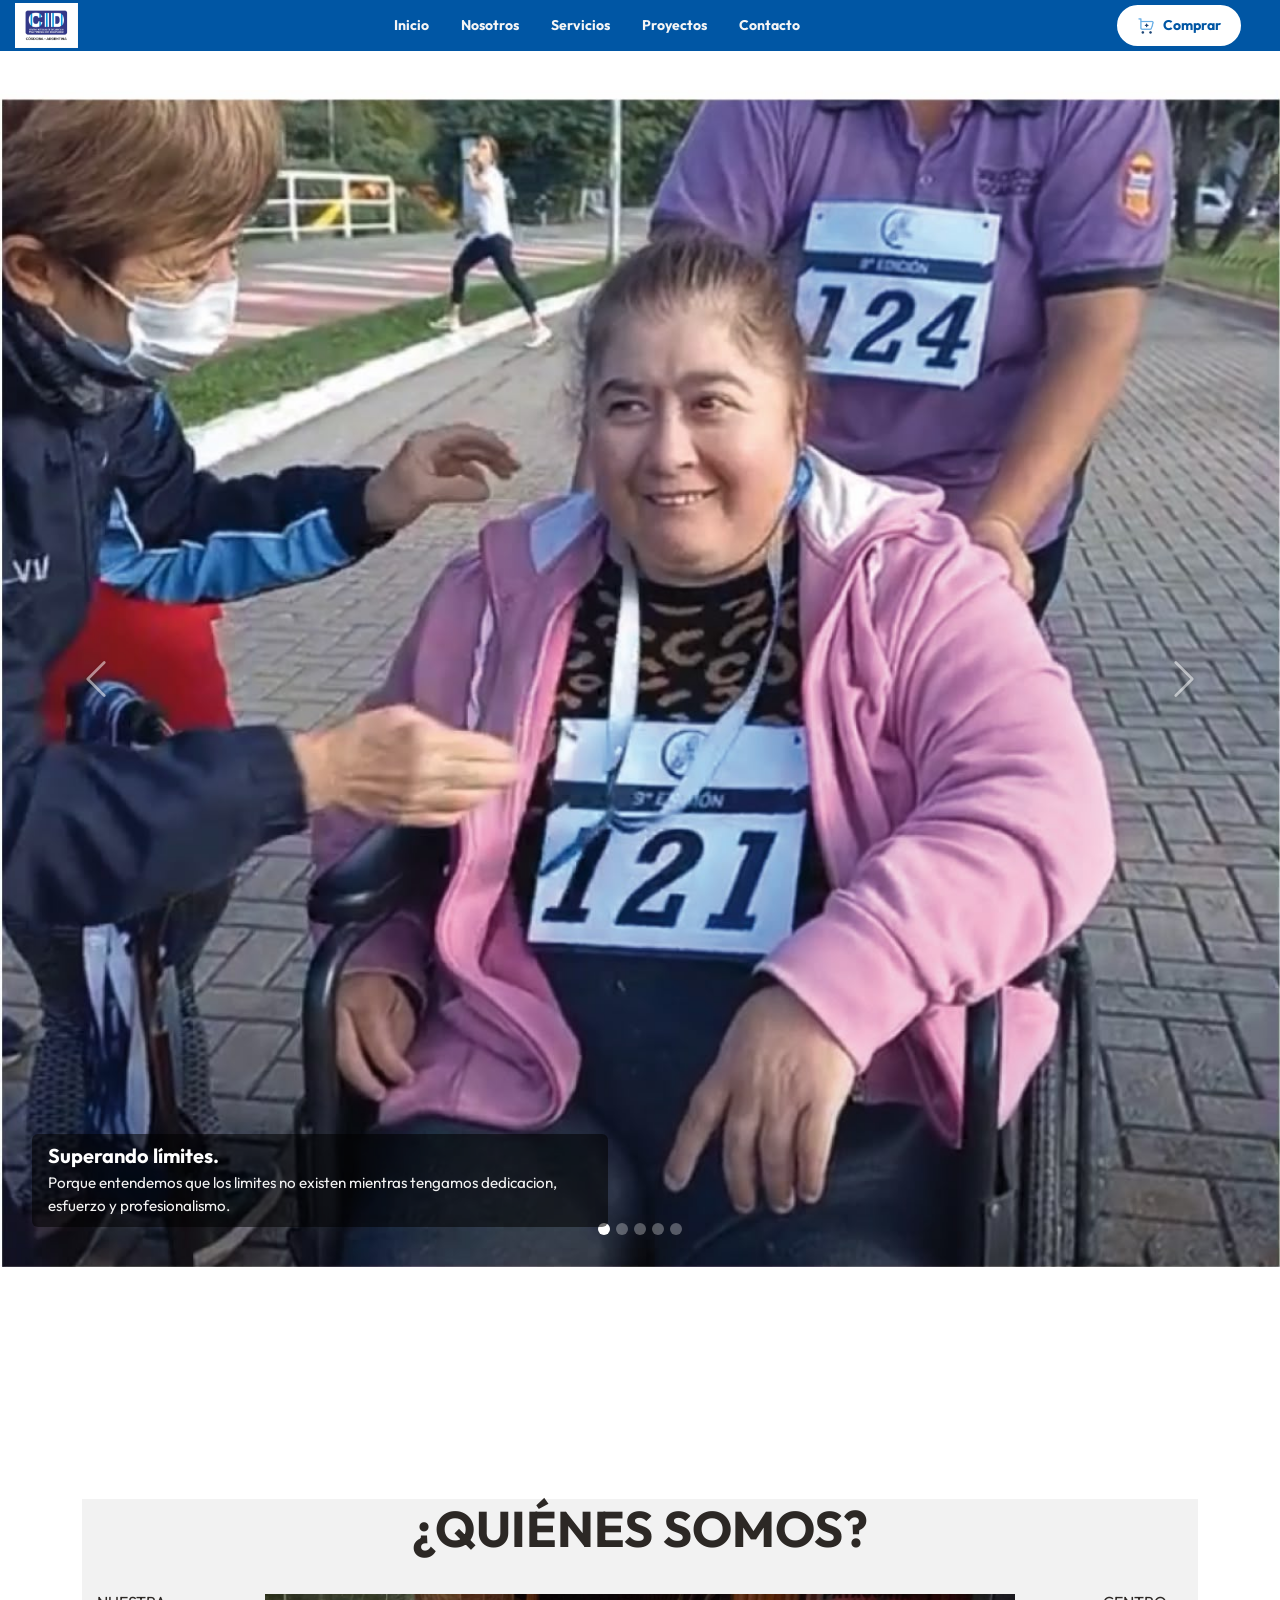
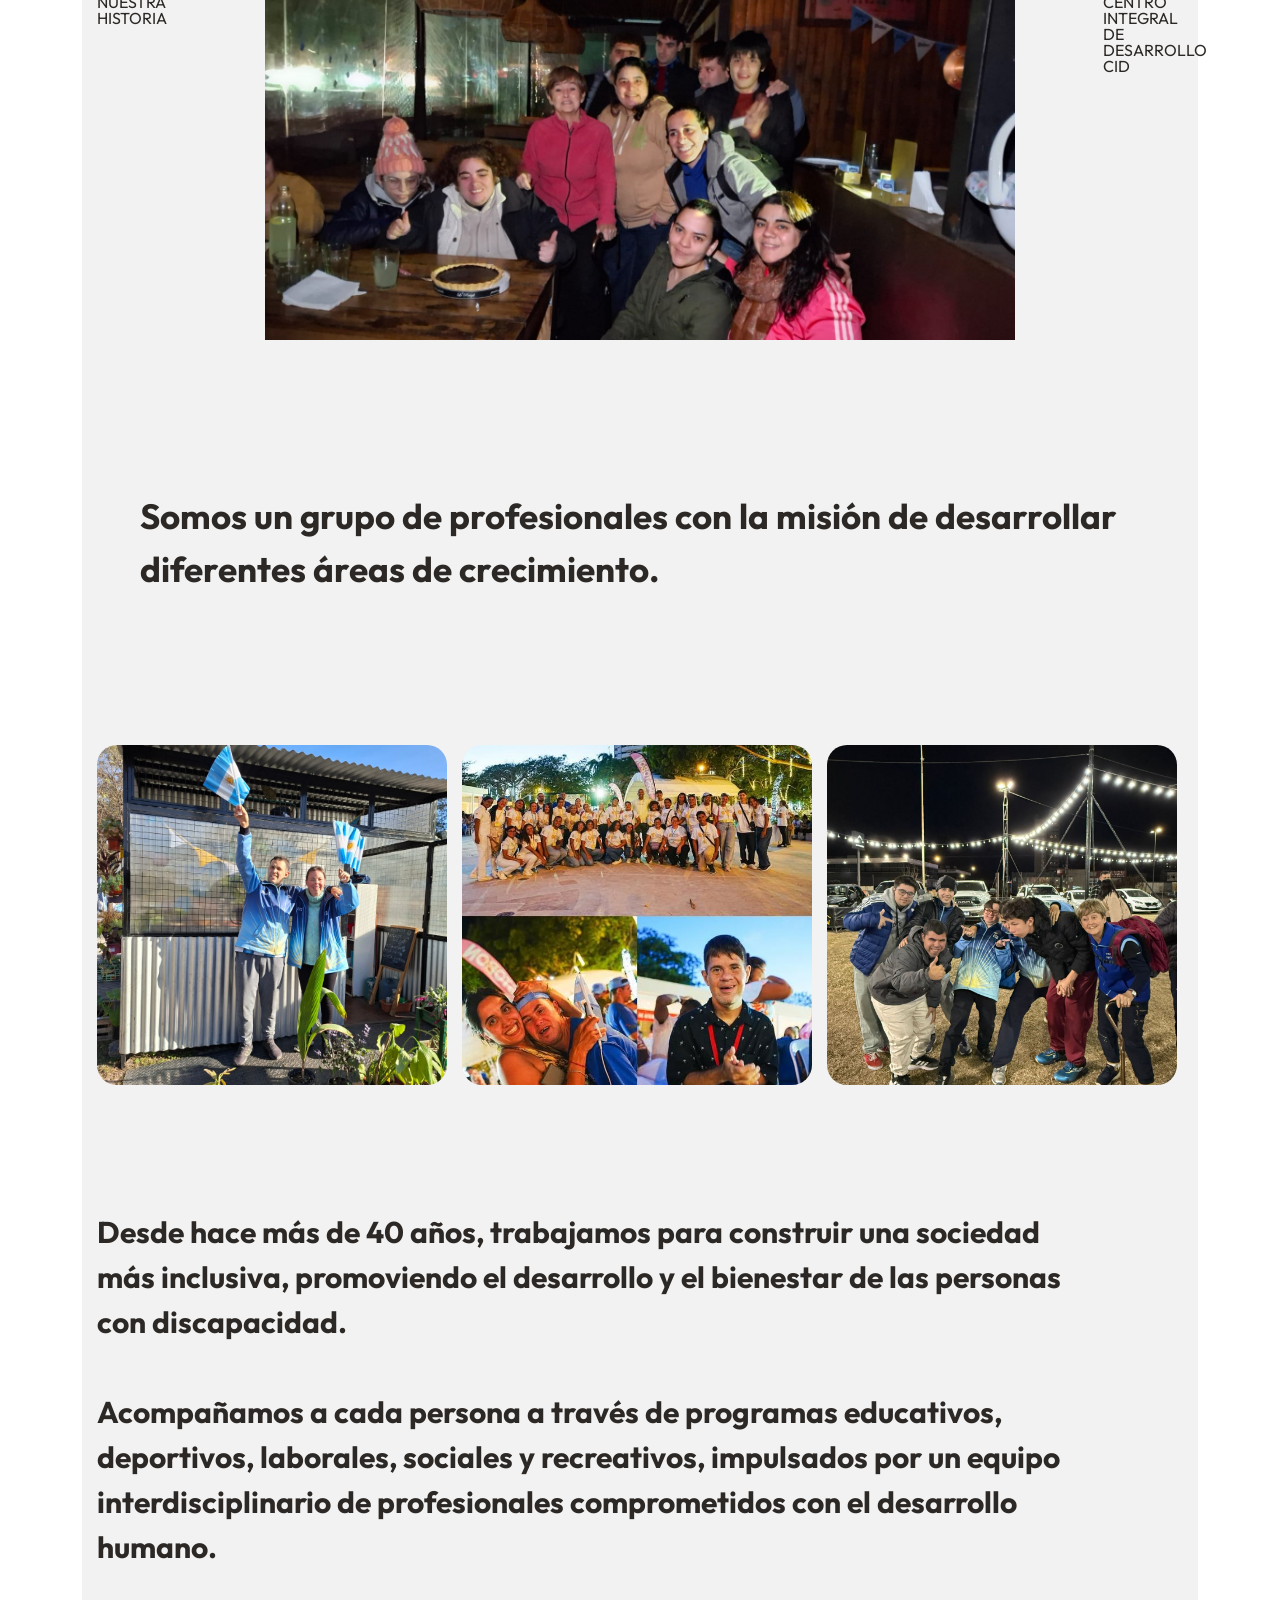
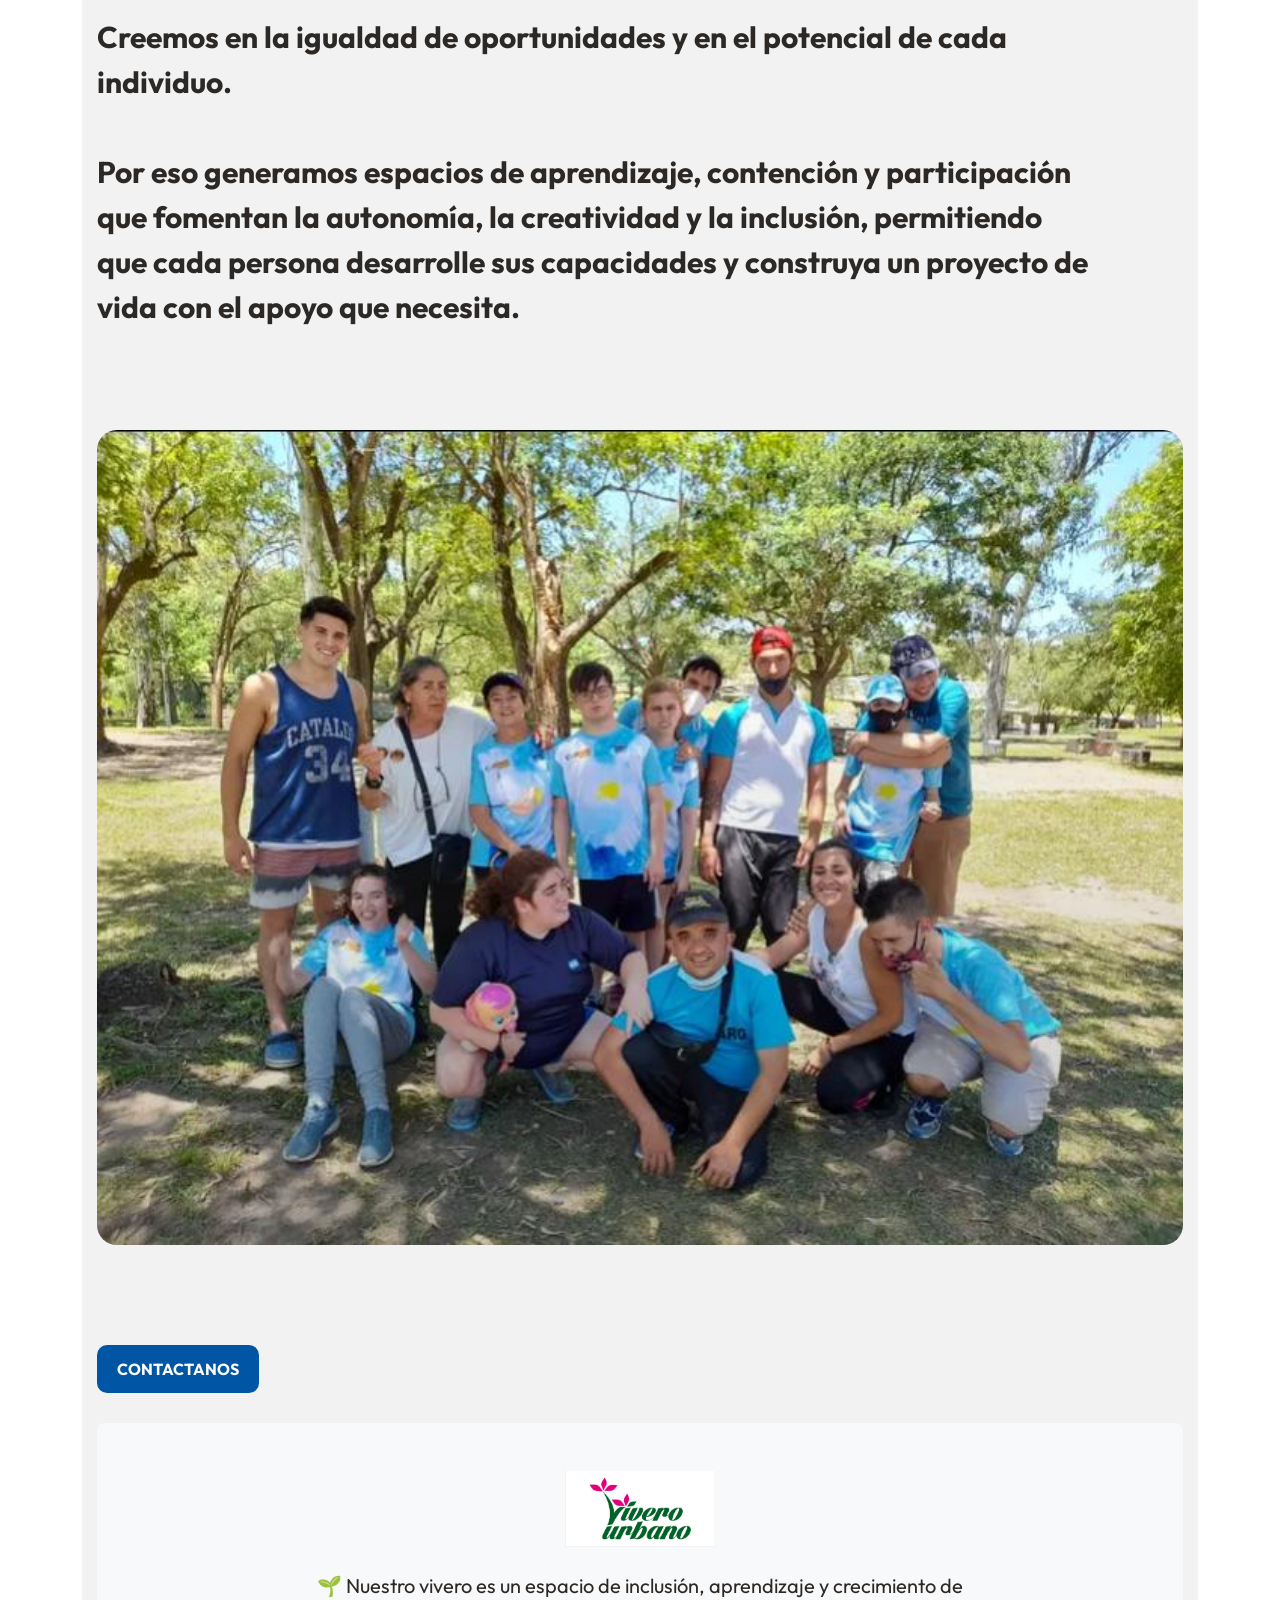
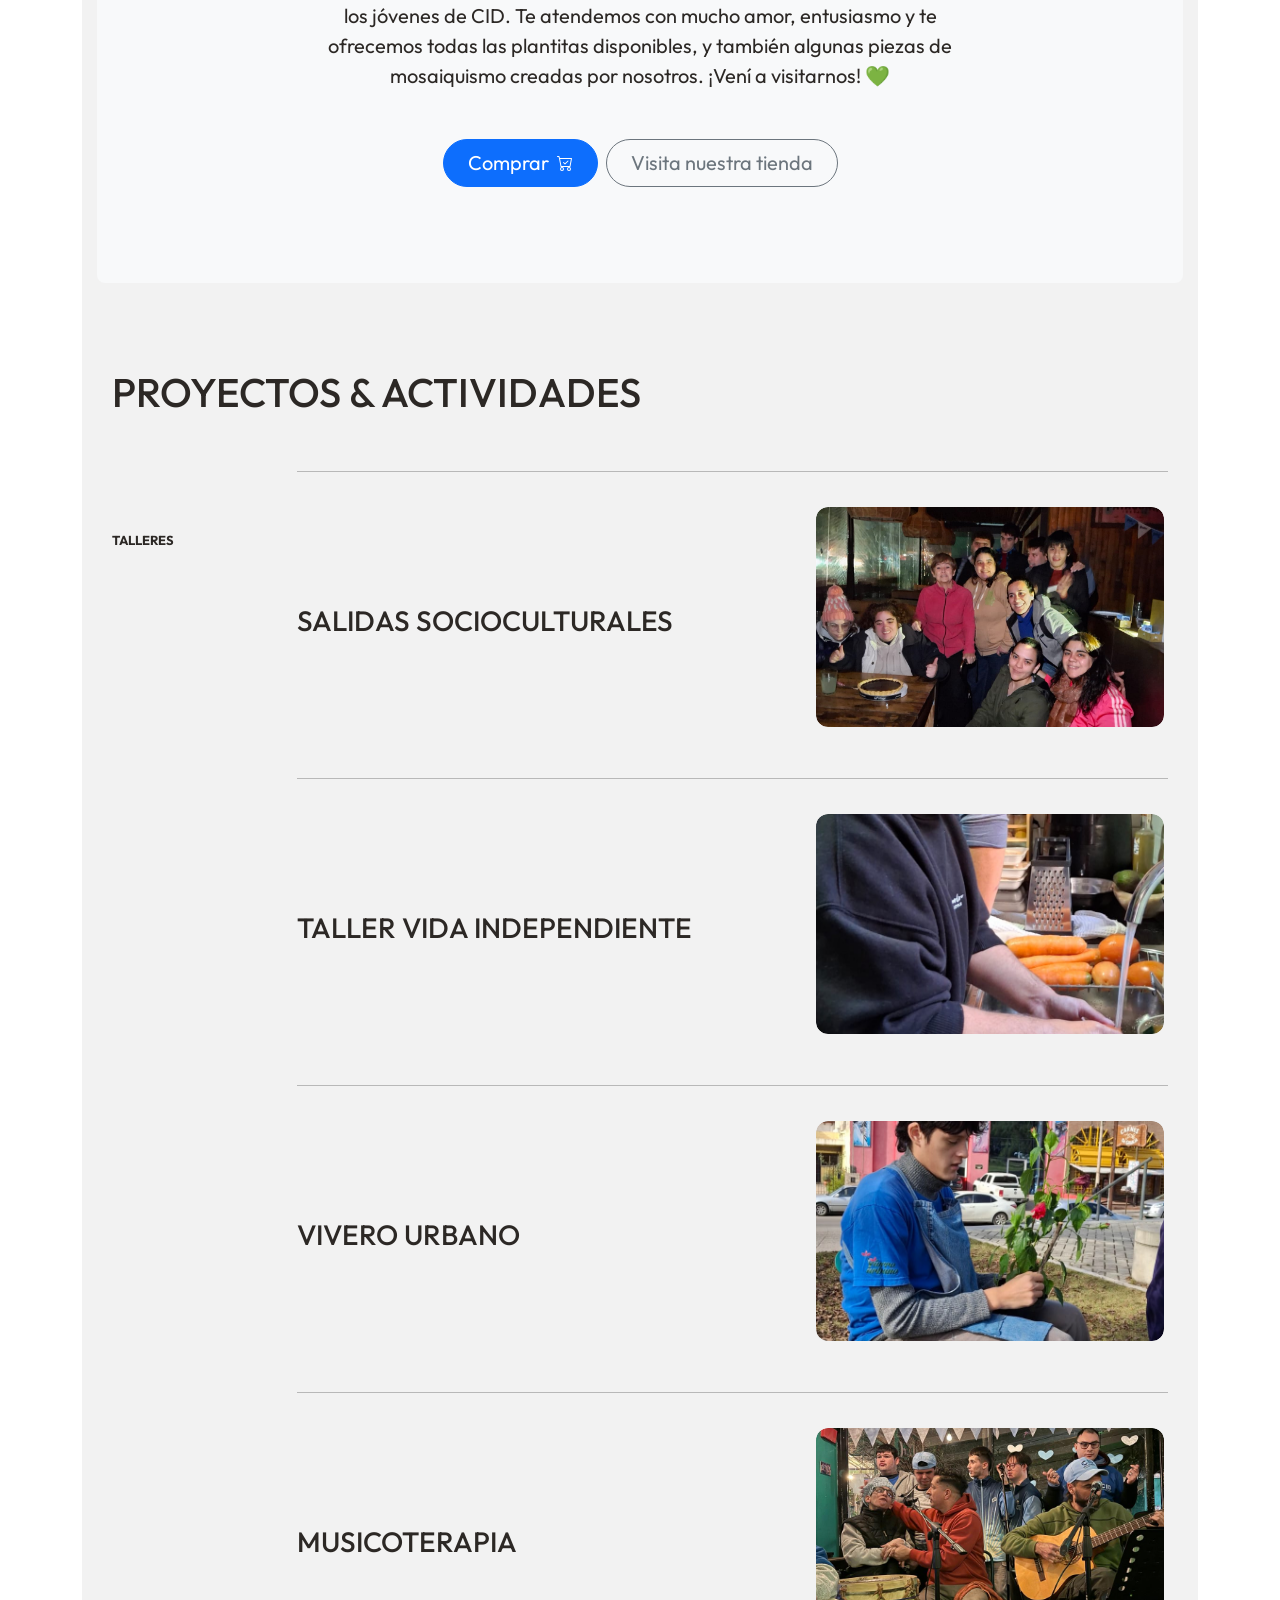
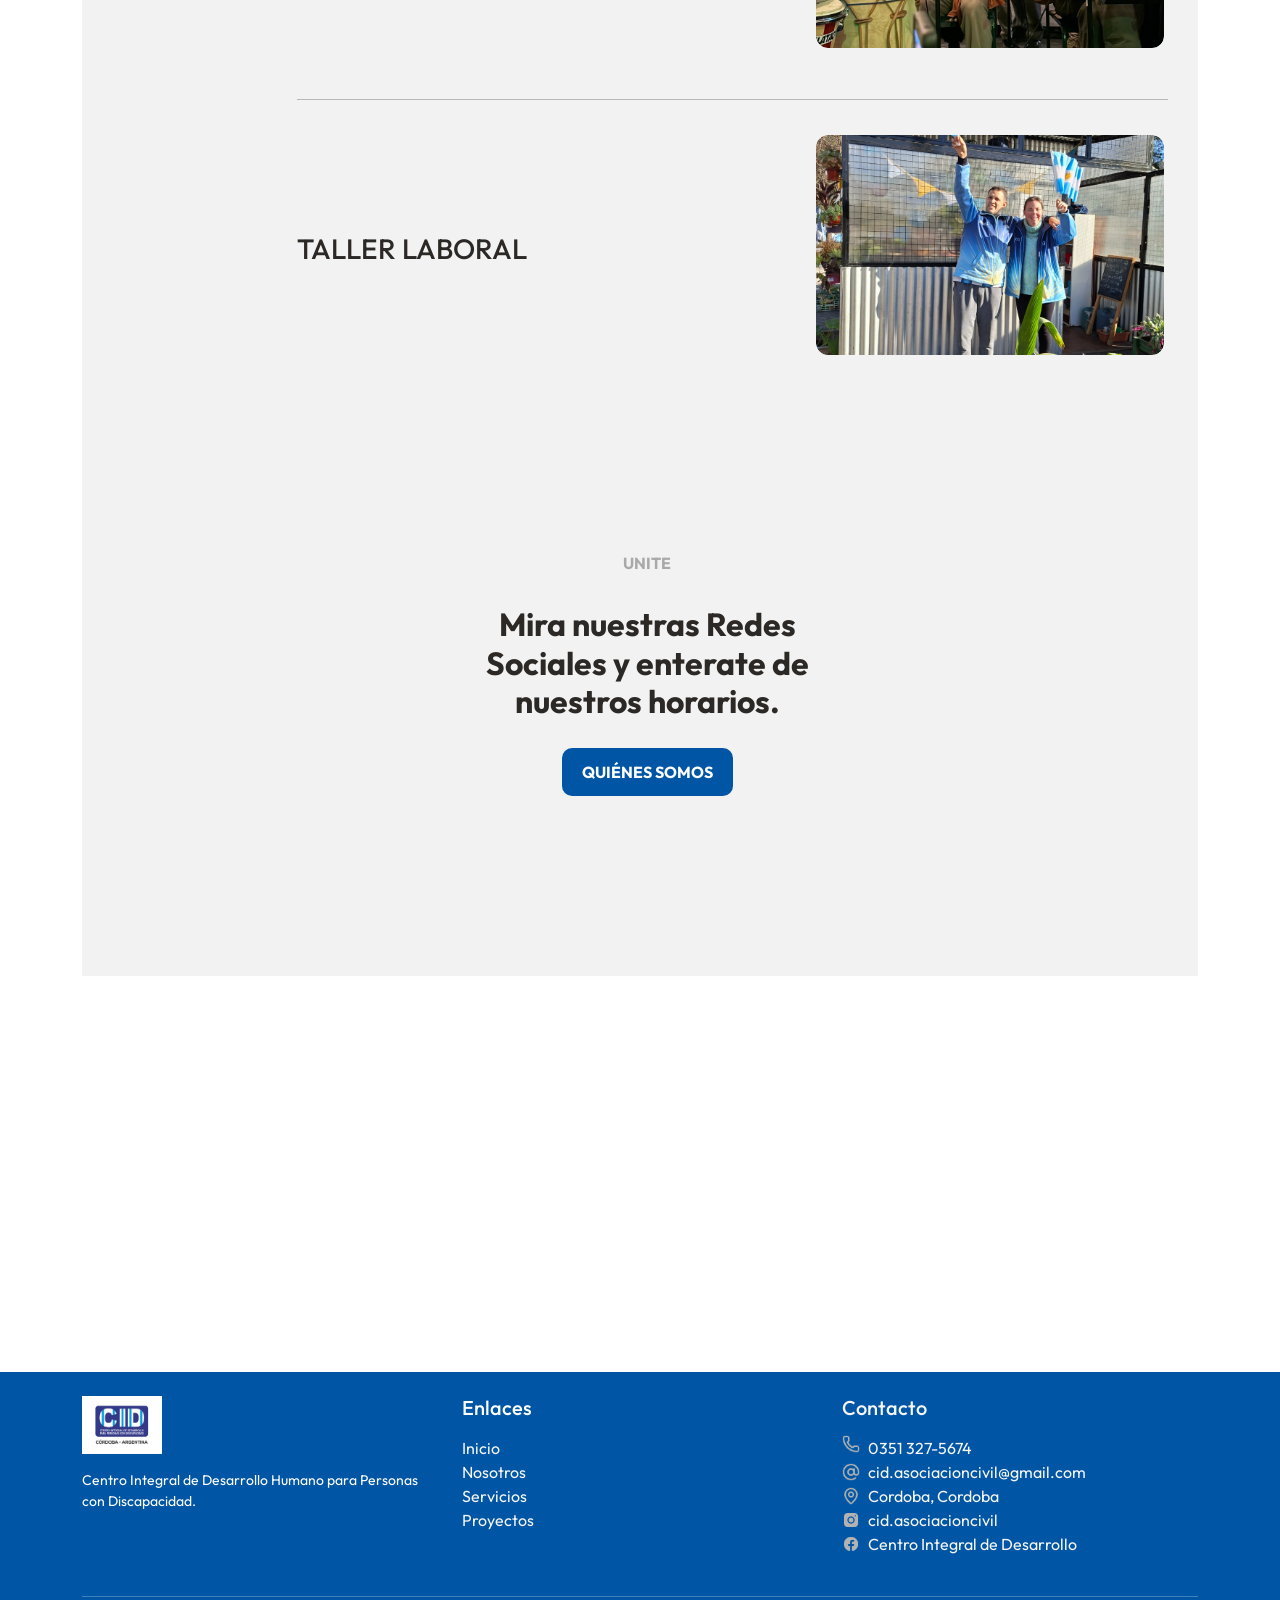
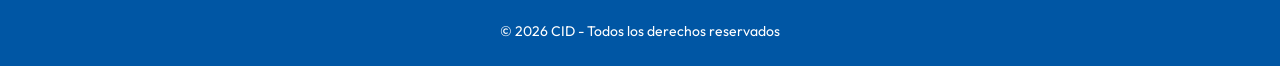
==== index.html @ 540b3b9b "Change activity title from 'TALLER MUSICAL' to 'MUSICOTERAPIA'" ====
<!DOCTYPE html>
<html lang="es">

<head>
  <meta charset="UTF-8">
  <meta name="viewport" content="width=device-width, initial-scale=1.0">
  <title>CID</title>
  <link href="https://cdn.jsdelivr.net/npm/bootstrap@5.3.3/dist/css/bootstrap.min.css" rel="stylesheet">
  <link
    href="https://fonts.googleapis.com/css2?family=Outfit:wght@400;700&family=Inter:wght@500;600&family=Hanuman&display=swap"
    rel="stylesheet">
  <link rel="stylesheet" href="css/style.css">
</head>

<body>
  <header class="fixed-top">
      <nav class="navbar navbar-expand-lg navbar-dark">
        <div class="container-fluid justify-content-between">
          <div class="align-items-center gap-3 navbar-actions order-first ">
            <a class="navbar-brand" href="#">
              <img src="Img/iconos/Logo cid.png" alt="CID" height="45">
            </a>
          </div>
          <div class="collapse navbar-collapse justify-content-center" id="navbarNav">
            <ul class="navbar-nav text-center gap-3">
              <li class="nav-item"><a class="nav-link" href="#carouselExampleCaptions">Inicio</a></li>
              <li class="nav-item"><a class="nav-link" href="#quienes_somos">Nosotros</a></li>
              <li class="nav-item"><a class="nav-link" href="#servicios">Servicios</a></li>
              <li class="nav-item"><a class="nav-link" href="#proyectos">Proyectos</a></li>
              <li class="nav-item"><a class="nav-link" href="#contacto">Contacto</a></li>
            </ul>
          </div>
          <div class="row ">
            <div class="col">
              <a href="https://cidviverourbano.mitiendanube.com/" class="btn-comprar">
                <img src="Img/iconos/carro-de-la-compra.png" alt="Carrito">
                <span>Comprar</span>
              </a>
            </div>
            <div class="col">

              <button class="navbar-toggler" type="button" data-bs-toggle="collapse" data-bs-target="#navbarNav" aria-controls="navbarNav" aria-expanded="false" aria-label="Abrir menú">
                <img src="Img/iconos/menu.png" alt="Menú" height="28">
              </button>
            </div>
          </div>
        </div>
      </nav>
  </header>


  <main>
    <div id="carouselExampleCaptions" class="carousel slide" data-bs-ride="carousel" data-bs-interval="5000" data-bs-pause="hover">
      <div class="carousel-indicators">

        <button type="button" data-bs-target="#carouselExampleCaptions" data-bs-slide-to="0" class="active"
          aria-current="true" aria-label="Slide 1"></button>
        <button type="button" data-bs-target="#carouselExampleCaptions" data-bs-slide-to="1"
          aria-label="Slide 2"></button>
        <button type="button" data-bs-target="#carouselExampleCaptions" data-bs-slide-to="2"
          aria-label="Slide 3"></button>
        <button type="button" data-bs-target="#carouselExampleCaptions" data-bs-slide-to="3"
          aria-label="Slide 4"></button>
        <button type="button" data-bs-target="#carouselExampleCaptions" data-bs-slide-to="4"
          aria-label="Slide 5"></button>
      </div>
      <div class="carousel-inner">
        <div class="carousel-item active">
          <img src="Img/foto-1.jpeg"
            class="d-block w-100" alt="...">
          <div class="carousel-caption">
            <h5>Superando límites. </h5>
            <p>Porque entendemos que los limites no existen mientras tengamos dedicacion, esfuerzo y profesionalismo.</p>
          </div>
        </div>
        <div class="carousel-item">

          <img
            src="Img/foto-2.jpeg"
            class="d-block w-100" alt="...">

          <div class="carousel-caption">
            <h5>Competimos y siempre ganamos. </h5>
            <p>Porque realizamos diferentes actividades deportivas,recreativas,sociales y laborales enseñando e incluyendo a personas con discapacidad hace más de 40 años. </p>
          </div>
        </div>
        <div class="carousel-item">

          <img src="Img/foto-3.jpeg"
            class="d-block w-100" alt="...">
          <div class="carousel-caption">
            <h5>Actuamos y cantamos como profesionales . </h5>
            <p>Además de actividades deportivas realizamos diversas actividades artisticas y participamos en competiciones con nuestra banda mágica. </p>
          </div>
        </div>
        <div class="carousel-item">

          <img src="Img/foto-4.jpeg"
            class="d-block w-100" alt="...">
          <div class="carousel-caption">
            <h5>Trabajamos mucho . </h5>
            <p>Para lograr la inclusion de las personas con discapacidad en nuestra sociedad y su desarrollo individual. </p>
          </div>
        </div>
       
        <div class="carousel-item">

          <img src="Img/foto-5.jpeg"
            class="d-block w-100" alt="...">
          <div class="carousel-caption">
            <h5>Nos divertimos y festejamos . </h5>
            <p>Nuestros diferentes espacios ayudan al desarrollo de habilidades y tambien disfrutamos de cada uno de nuestros logros. </p>
          </div>
        </div>
      </div>
      <button class="carousel-control-prev" type="button" data-bs-target="#carouselExampleCaptions"
        data-bs-slide="prev">
        <span class="carousel-control-prev-icon" aria-hidden="true"></span>
        <span class="visually-hidden">Previous</span>
      </button>
      <button class="carousel-control-next" type="button" data-bs-target="#carouselExampleCaptions"
        data-bs-slide="next">
        <span class="carousel-control-next-icon" aria-hidden="true"></span>
        <span class="visually-hidden">Next</span>
      </button>
    </div>

    <div class="container my-5 py-5">
      <section class="quienes_somos" id="quienes_somos">
      <h2 class="titulo_seccion_quienes_somos"> ¿QUIÉNES SOMOS? </h2>

      <!--Entrada principal-->
      <div class="contenedor_qs1">
        <div class="texto_izquierda">
          NUESTRA<br>HISTORIA
        </div>
        <img class="semilla" src="Img/iconos/imagenes cid/salidas-3.jpeg" alt="imagen de una salida de CID">
        <div class="texto_derecha">
          CENTRO INTEGRAL DE DESARROLLO<br>CID
        </div>
      </div>
      
      <p class="texto_intermedio_qs">Somos un grupo de profesionales con la misión de desarrollar diferentes áreas de crecimiento. </p>
      
      <div class="galeria_qs">
        <img src="Img/iconos/imagenes cid/vivero-3.jpeg">
        <img src="Img/iconos/img_carrusel8.jpeg">
        <img src="Img/iconos/imagenes cid/salidas-2.jpeg">
        <img src="Img/iconos/imagenes cid/festival-2.jpeg">
        <img src="Img/iconos/img_carrusel12.jpeg">
        <img src="Img/iconos/imagenes cid/vivero-5.jpeg">
        <img src="Img/iconos/img_carrusel1.jpeg">
        <img src="Img/iconos/img_carrusel13.jpeg">
        <img src="Img/iconos/imagenes cid/vida-independiente-2.jpeg">
        <img src="Img/iconos/img_carrusel9.jpeg">
        <img src="Img/iconos/imagenes cid/salidas.jpeg">
        <img src="Img/iconos/imagenes cid/salidas-2.jpeg">
        <img src="Img/iconos/img_carrusel4.jpeg">
      </div>

      <p class="detalle_qs ">
        Desde hace más de 40 años, trabajamos para construir una sociedad más inclusiva, promoviendo el desarrollo y el bienestar de las personas con discapacidad.<br><br>

        Acompañamos a cada persona a través de programas educativos, deportivos, laborales, sociales y recreativos, impulsados por un equipo interdisciplinario de profesionales comprometidos con el desarrollo humano.<br><br>

        Creemos en la igualdad de oportunidades y en el potencial de cada individuo. <br><br>

        Por eso generamos espacios de aprendizaje, contención y participación que fomentan la autonomía, la creatividad y la inclusión, permitiendo que cada persona desarrolle sus capacidades y construya un proyecto de vida con el apoyo que necesita.
      </p>

      <img class="img_miembros" src="Img/iconos/img_miembros.jpeg" alt="Miembros de CID">

      <div>      
        <a href="#contacto" class="boton_contactanos_qs">
          CONTACTANOS
        </a>
      </div>
    
      <section id="servicios" class="servicios" >
        <div class="p-5 text-center bg-body-tertiary rounded-3"> 
          <img src="Img/iconos/Logo vivero.png"  alt="logo vivero" class="mb-4 logo-vivero">
        <!--<svg class="bi mt-4 mb-3" style="color: var(--bs-indigo);" width="100" height="100" aria-hidden="true">
          <use xlink:href="#bootstrap"></use>
        </svg> -->
        <!--<h1 class="text-body-emphasis">text-muted</h1> -->
        <p class="col-lg-8 mx-auto fs-5 mb-5 ">
        🌱 Nuestro vivero es un espacio de inclusión, aprendizaje y crecimiento de los jóvenes de CID.
        Te atendemos con mucho amor, entusiasmo y te ofrecemos todas las plantitas disponibles, y 
        también algunas piezas de mosaiquismo creadas por nosotros. ¡Vení a visitarnos! 💚
        </p> 
        <div class="d-inline-flex gap-2 mb-5"> 
          <button class="d-inline-flex align-items-center btn btn-primary btn-lg px-4 rounded-pill" type="button"
          onclick="window.location.href='https://cidviverourbano.mitiendanube.com/productos/'">
            Comprar
            <svg xmlns="http://www.w3.org/2000/svg" width="16" height="16" fill="currentColor" class="bi bi-cart-check ms-2" viewBox="0 0 16 16">
              <path d="M11.354 6.354a.5.5 0 0 0-.708-.708L8 8.293 6.854 7.146a.5.5 0 1 0-.708.708l1.5 1.5a.5.5 0 0 0 .708 0z"/>
              <path d="M.5 1a.5.5 0 0 0 0 1h1.11l.401 1.607 1.498 7.985A.5.5 0 0 0 4 12h1a2 2 0 1 0 0 4 2 2 0 0 0 0-4h7a2 2 0 1 0 0 4 2 2 0 0 0 0-4h1a.5.5 0 0 0 .491-.408l1.5-8A.5.5 0 0 0 14.5 3H2.89l-.405-1.621A.5.5 0 0 0 2 1zm3.915 10L3.102 4h10.796l-1.313 7zM6 14a1 1 0 1 1-2 0 1 1 0 0 1 2 0m7 0a1 1 0 1 1-2 0 1 1 0 0 1 2 0"/>
            </svg>
          </button>
           <button class="btn btn-outline-secondary btn-lg px-4 rounded-pill" type="button"
           onclick="window.location.href='https://cidviverourbano.mitiendanube.com/'">
          Visita nuestra tienda 
          </button> 
        </div> 
        </div>
      </section>
<section class="modulo-actividades" id="proyectos">
    <header class="section-title">
        <h1 class="titulo-proyectos">PROYECTOS & ACTIVIDADES</h1>
    </header>

    <div class="wrapper-actividades">

        <div class="columna-talleres">
            <span>TALLERES</span>
        </div>

        <section class="activities-list">

            <div class="contenido-actividades">

                <article class="activity-card">
                    <div class="activity-content">
                        <h3 class="activity-title">SALIDAS SOCIOCULTURALES</h3>
                    </div>
                    <figure class="activity-image">
                        <img src="Img/salidassociocuturales.jpg.jpeg" alt="Integrantes participando en salidas socioculturales">
                    </figure>
                </article>

                <article class="activity-card">
                    <div class="activity-content">
                        <h3 class="activity-title">TALLER VIDA INDEPENDIENTE</h3>
                    </div>
                    <figure class="activity-image">
                        <img src="Img/vida.jpg.jpeg" alt="Espacio del taller de vida independiente">
                    </figure>
                </article>

                <article class="activity-card">
                    <div class="activity-content">
                        <h3 class="activity-title">VIVERO URBANO</h3>
                    </div>
                    <figure class="activity-image">
                        <img src="Img/vivero.jpg.jpeg" alt="Plantas y flores en el vivero urbano">
                    </figure>
                </article>

                <article class="activity-card">
                    <div class="activity-content">
                        <h3 class="activity-title">MUSICOTERAPIA</h3>
                    </div>
                    <figure class="activity-image">
                        <img src="Img/bandamagica.jpg.jpeg" alt="Instrumentos musicales de la banda mágica">
                    </figure>
                </article>

                <article class="activity-card">
                    <div class="activity-content">
                        <h3 class="activity-title">TALLER LABORAL</h3>
                    </div>
                    <figure class="activity-image">
                        <img src="Img/laboral.jpg.jpeg" alt="Participantes trabajando en el taller laboral">
                    </figure>
                </article>

            </div>
            <div class="info-proyectos">
              <p class="titulo-unite">UNITE</p>

              <h2 class="info-proyectos2">
                  Mira nuestras Redes<br> 
                  Sociales y enterate de <br>
                  nuestros horarios.
              </h2>

              <button type="button" class="boton-quienes" onclick="window.location.href='#quienes_somos'">
                QUIÉNES SOMOS
              </button>
            </div>
        </section>

    </div>
</section>


  </main>

  <footer class="footer-cid text-white py-4 mt-auto">
    <div class="container">
      <div class="row text-center text-md-start gy-4">

        <div class="col-md-4">
          <img src="Img/iconos/Logo cid.png" alt="CID" class="footer-logo mb-3" height="50">
          <p class="small">
            Centro Integral de Desarrollo Humano para Personas con Discapacidad.
          </p>
        </div>

        <div class="col-md-4">
          <h5 class="mb-3">Enlaces</h5>
          <ul class="list-unstyled">
            <li><a href="#carouselExampleCaptions" class="contacto-link">Inicio</a></li>
            <li><a href="#quienes_somos " class="contacto-link">Nosotros</a></li>
            <li><a href="#servicios" class="contacto-link">Servicios</a></li>
            <li><a href="#" class="contacto-link">Proyectos</a></li>
          </ul>
        </div>

        <div class="col-md-4">

          <ul class="list-unstyled">
            <h5>
              <li><a id="contacto" class="contacto-link">Contacto</a></li>
            </h5>
            <li class="d-flex align-items-center">
              <img src="Img/iconos/phone.png" alt="WhatsApp" class="icono-contacto">
              <a href="https://wa.me/+5403513275674" class="contacto-link mt-2"> 0351 327-5674</a>
            </li>
            <li class="d-flex align-items-center">
              <img src="Img/iconos/at-sign.png" alt="Email" class="icono-contacto">
              <a href="mailto:cid.asociacioncivil@gmail.com" class="contacto-link">
                cid.asociacioncivil@gmail.com</a>
            </li>
            <li class="d-flex align-items-center">
              <img src="Img/iconos/map-pin.png" alt="Ubicación" class="icono-contacto">
              <a class="contacto-link"> Cordoba, Cordoba</a>
            </li>
            <li class="d-flex align-items-center">
              <img src="Img/iconos/icons8-instagram-30.png" alt="Email" class="icono-contacto">
              <a href="https://www.instagram.com/cid.asociacioncivil/" class="contacto-link"> cid.asociacioncivil</a>
            </li>
            <li class="d-flex align-items-center">
              <img src="Img/iconos/icons8-facebook-nuevo-30.png" alt="Email" class="icono-contacto">
              <a href="https://www.facebook.com/CIDCordoba/?locale=es_LA" class="contacto-link"> Centro Integral de
                Desarrollo</a>
            </li>
          </ul>
        </div>

      </div>

      <hr class="my-4">

      <div class="text-center small">
        © 2026 CID - Todos los derechos reservados
      </div>
    </div>
  </footer>

  <script src="https://cdn.jsdelivr.net/npm/bootstrap@5.3.3/dist/js/bootstrap.bundle.min.js"></script>
  <script>
    document.addEventListener('DOMContentLoaded', function () {
      function classify(img) {
        if (!img.naturalWidth || !img.naturalHeight) return;
        if (img.naturalHeight > img.naturalWidth) img.classList.add('portrait');
        else img.classList.add('landscape');
      }

      document.querySelectorAll('#carouselExampleCaptions .carousel-item img').forEach(function (img) {
        if (img.complete) classify(img);
        else img.addEventListener('load', function () { classify(img); });
      });
    });
  </script>
</body>

</html>
---- css/style.css ----
/* ============================================
   VARIABLES Y ESTILOS GENERALES
   ============================================ */
:root {
    --color-azul: #0056A4;
    --color-verde: #4CAF50;
    --color-rosa: #E91E63;
    --color-gris-claro: #F5F5F5;
    --color-gris-oscuro: #333333;
    --color-texto: #2C2825;
}

body {
    display: flex;
    min-height: 100vh;
    flex-direction: column;
    background-color: white;
    font-family: 'Outfit', sans-serif;
    color: var(--color-texto);
}

#carouselExampleCaptions {
    margin-top: 90px;
}

body.menu-open {
    overflow: hidden;
}

/* ============================================
   NAVBAR / ENCABEZADO
   ============================================ */
.navbar {
    background-color: #0056A4;
    width: 100%;
    padding: 3px 0;
    display: flex;
    flex: 0 0 auto;
    position: relative;
    z-index: 1050;
}

.navbar .container-fluid {
    display: flex;
    align-items: center;
    justify-content: space-between;
    flex-wrap: nowrap;
    padding-left: 15px;
    padding-right: 15px;
    width: 100%;
}

.navbar-actions {
    display: flex;
    align-items: center;
    gap: 3px;
    flex-shrink: 0;
}

.navbar-brand {
    color: #0056A4 !important;
    font-family: 'Outfit', sans-serif;
    font-weight: 700;
    padding: 0;
    margin: 0;
}

.navbar-collapse {
    align-items: center;
    justify-content: center;
    flex: 1;
    width: auto;
    background-color: transparent;
    padding: 0;
}

.navbar-nav {
    display: flex;
    flex-direction: row;
    align-items: center;
    justify-content: center;
    gap: 12px;
}

.navbar-nav .nav-link {
    font-family: 'Outfit', sans-serif;
    font-size: 14px;
    font-weight: 700;
    color: #F5F5F5 !important;
    padding: 0.5rem 0.75rem;
}

.navbar-nav .nav-link:hover {
    color: #d9e8f7 !important;
}

.navbar-right-section {
    display: flex;
    align-items: center;
    gap: 8px;
    order: 3;
    flex-shrink: 0;
}

.btn-comprar {
    display: flex;
    align-items: center;
    justify-content: center;
    gap: 8px;
    background-color: #fff;
    color: var(--color-azul);
    font-family: 'Outfit', sans-serif;
    font-size: 14px;
    font-weight: 700;
    padding: 8px 18px;
    border: 2px solid #fff;
    border-radius: 50px;
    text-decoration: none;
    transition: all 0.3s ease;
    white-space: nowrap;
}

.btn-comprar:hover {
    background-color: transparent;
    color: #fff;
    border-color: #fff;
}

.btn-comprar img {
    width: 18px;
    height: 18px;
    object-fit: contain;
}

.navbar-toggler {
    border: none;
    box-shadow: none;
    position: relative;
    z-index: 1100;
    display: none;
}

.navbar-toggler:focus,
.navbar-toggler:active,
.navbar-toggler:hover {
    border: none;
    box-shadow: none;
    outline: none;
}

/* Media queries Navbar */
@media (max-width: 991.98px) {
    .navbar-toggler {
        display: block;
    }

    .navbar .container-fluid {
        justify-content: space-between;
        flex-wrap: wrap;
        padding-left: 15px;
        padding-right: 15px;
    }

    .navbar-actions {
        order: 1;
    }

    .navbar-toggler {
        order: 2;
    }

    .navbar-right-section {
        order: 3;
        margin-left: auto;
    }

    .navbar-collapse {
        position: absolute !important;
        top: 100%;
        left: 0;
        width: 100% !important;
        justify-content: flex-start;
        background-color: #0056A4 !important;
        padding: 0 !important;
        z-index: 1000 !important;
        flex-direction: column;
        order: 4;
        display: none;
    }

    .navbar-collapse.show {
        display: flex !important;
    }

    .navbar-nav {
        flex-direction: column;
        gap: 12px;
        width: 100%;
        align-items: center;
    }

    .navbar-nav .nav-link {
        width: 100%;
        text-align: center;
    }

    .navbar-right-section {
        width: 100%;
        justify-content: center;
        margin: 0.75rem 0;
    }

    .btn-comprar {
        width: auto;
    }
}

/* ============================================
   CAROUSEL / CARRUSEL
   ============================================ */
#carouselExampleCaptions {
    width: 100vw;
    position: relative;
    left: 50%;
    right: 50%;
    margin-left: -50vw;
    margin-right: -50vw;
}

#carouselExampleCaptions + .container {
    margin-top: 0 !important;
    padding-top: 2rem !important;
}

.carousel-item {
    overflow: hidden;
    position: relative;
    width: 100%;
}

.carousel-item img {
    width: 100%;
    height: auto;
    object-fit: cover;
    object-position: center center;
    display: block;
}

.carousel-item img.portrait,
.carousel-item img.landscape {
    width: 100%;
    height: auto;
    object-fit: cover;
    object-position: center center;
    display: block;
}

.carousel-indicators {
    bottom: 1rem;
    z-index: 5;
}

.carousel-indicators [data-bs-target] {
    width: 12px;
    height: 12px;
    border-radius: 50%;
    background-color: rgba(255, 255, 255, 0.6);
    border: none;
}

.carousel-indicators .active {
    background-color: #ffffff;
}

.carousel-caption {
    z-index: 6;
}

#carouselExampleCaptions .carousel-caption {
    position: absolute;
    left: 2rem;
    right: auto;
    bottom: 2rem;
    text-align: left;
    background: rgba(0, 0, 0, 0.55);
    padding: 0.6rem 1rem;
    border-radius: 6px;
    max-width: 75%;
}

#carouselExampleCaptions .carousel-caption h5 {
    color: #fff;
    font-size: 1.25rem;
    font-weight: 700;
    margin: 0 0 0.25rem 0;
    -webkit-text-stroke: 0;
}

#carouselExampleCaptions .carousel-caption p {
    color: #f1f1f1;
    font-size: 0.95rem;
    margin: 0;
    -webkit-text-stroke: 0;
}

.carousel-control-prev-icon,
.carousel-control-next-icon {
    filter: drop-shadow(0 1px 2px rgba(0, 0, 0, .4));
    width: 44px;
    height: 44px;
    background-size: 44px 44px;
}

/* Media queries Carousel */
@media (max-width: 991.98px) {
    .carousel-item {
        height: var(--carousel-height-tablet);
    }
}

@media (max-width: 575.98px) {
    .carousel-item {
        height: var(--carousel-height-mobile);
    }
}

@media (min-width: 992px) {
    #carouselExampleCaptions .carousel-caption {
        left: 2rem;
        right: auto;
        bottom: 2.5rem;
        max-width: 45%;
    }
}

@media (max-width: 575.98px) {
    #carouselExampleCaptions .carousel-caption {
        left: 1rem;
        right: 1rem;
        bottom: 1rem;
        max-width: none;
        padding: 0.5rem 0.75rem;
    }

    #carouselExampleCaptions .carousel-caption h5 {
        font-size: 0.9rem;
        margin: 0 0 0.15rem 0;
    }

    #carouselExampleCaptions .carousel-caption p {
        font-size: 0.75rem;
        margin: 0;
    }
}

/* ============================================
   SERVICIOS / VIVERO
   ============================================ */
.servicios {
    color: var(--color-texto);
    font-size: 16px;
}

.logo-vivero {
    width: 150px;
    height: auto;
}

/* ============================================
   QUIÉNES SOMOS
   ============================================ */
.quienes_somos {
    margin-top: 200px;
    margin-bottom: 300px;
    background-color: #f2f2f2;
    padding: 0 15px 25px;
}

.titulo_seccion_quienes_somos {
    font-size: 50px;
    font-weight: 700;
    margin: 70px 15px 35px;
    text-align: center;
}

.contenedor_qs1 {
    display: flex;
    align-items: flex-start;
    justify-content: center;
    gap: 25px;
}

.texto_izquierda {
    width: 80px;
    line-height: 1;
    margin: 0;
    font-weight: 400;
}

.texto_derecha {
    width: 80px;
    line-height: 1;
    margin: 0;
    font-weight: 400;
}

.semilla {
    width: 100%;
    max-width: 750px;
    height: auto;
    margin: 0 auto 150px;
    display: block;
}

.texto_intermedio_qs {
    font-weight: 700;
    font-size: 35px;
    margin: 0 auto 150px;
    max-width: 1000px;
}

.galeria_qs {
    display: flex;
    gap: 15px;
    overflow-x: auto;
    margin-bottom: 25px;
    scroll-behavior: smooth;
}

.galeria_qs img {
    width: min(350px, 80vw);
    height: auto;
    aspect-ratio: 350 / 340;
    object-fit: cover;
    flex-shrink: 0;
    margin-bottom: 100px;
    border-radius: 20px;
}

.detalle_qs {
    font-size: 30px;
    font-weight: 700;
    margin-bottom: 100px;
    max-width: 1000px;
}

.img_miembros {
    width: 100%;
    max-width: 100%;
    height: auto;
    border-radius: 20px;
    margin-bottom: 100px;
    display: block;
}

.boton_contactanos_qs {
    display: inline-block;
    background-color: #0056A4;
    color: white;
    text-decoration: none;
    padding: 12px 20px;
    border-radius: 10px;
    font-weight: bold;
    margin-bottom: 30px;
}

.boton_contactanos_qs:hover {
    opacity: 0.9;
}

.boton_contactanos_ig_qs {
    filter: brightness(0) invert(90%);
}

/* Media queries Quiénes Somos */
@media (max-width: 991.98px) {
    .quienes_somos {
        margin-top: 100px;
        margin-bottom: 120px;
    }

    .titulo_seccion_quienes_somos {
        font-size: 36px;
        text-align: center;
    }

    .contenedor_qs1 {
        display: flex;
        flex-direction: column;
        align-items: stretch;
    }

    .texto_izquierda,
    .texto_derecha {
        font-size: 22px;
    }

    .texto_izquierda {
        align-self: flex-start;
        width: auto;
    }

    .texto_derecha {
        padding-right: 53px;
        margin-bottom: 55px;
        align-self: flex-end;
        margin-right: 53px;
    }

    .semilla {
        max-width: 90%;
        margin-bottom: 8px;
    }

    .texto_intermedio_qs {
        font-size: 24px;
        text-align: center;
        margin: 0 10px 60px;
    }

    .galeria_qs img {
        width: 80vw;
        max-width: 300px;
        margin-bottom: 50px;
    }

    .detalle_qs {
        font-size: 20px;
        margin: 0 10px 60px;
        text-align: justify;
    }

    .img_miembros {
        width: 100%;
        margin-bottom: 50px;
    }

    .boton_contactanos_qs {
        display: block;
        width: fit-content;
        margin: 0 auto 30px;
    }
}

/* ============================================
   PROYECTOS & ACTIVIDADES
   ============================================ */
.titulo-proyectos {
    margin-top: 85px;
    margin-bottom: 55px;
}

.modulo-actividades {
    padding: 0 15px;
    box-sizing: border-box;
}

.wrapper-actividades {
    display: flex;
    gap: 40px;
}

.columna-talleres {
    width: 120px;
    flex-shrink: 0;
    padding-top: 60px;
    font-size: 13px;
    font-weight: bold;
    text-transform: uppercase;
    margin-right: 25px;
}

.section-title {
    margin-bottom: 40px;
}

.contenido-actividades {
    flex: 1;
    margin-right: 0%;
    width: 100%;
}

.activities-list {
    width: 100%;
}

.activity-card {
    display: flex;
    align-items: center;
    gap: 40px;
    border-top: 1px solid #b8b8b8;
    padding: 35px 0;
    width: 100%;
}

.activity-content {
    width: 55%;
}

.activity-image {
    width: 40%;
    height: 220px;
    overflow: hidden;
    border-radius: 12px;
}

.activity-image img {
    width: 100%;
    height: 100%;
    object-fit: cover;
    display: block;
    border-radius: 12px;
}

.info-proyectos {
    width: 100%;
    display: flex;
    flex-direction: column;
    align-items: center;
    justify-content: center;
    text-align: center;
    padding: 100px 20px;
    margin-top: 25px;
    margin-bottom: 25px;
    max-width: 700px;
}

.titulo-unite {
    margin: 0 0 15px 0;
    text-transform: uppercase;
    font-weight: bold;
    color: darkgrey;
    margin-bottom: 30px;
    margin-top: 20px;
}

.boton-quienes {
    display: inline-block;
    background-color: #0056A4;
    color: white;
    text-decoration: none;
    padding: 12px 20px;
    border-radius: 10px;
    font-weight: bold;
    margin-bottom: 30px;
    margin-top: 20px;
    border: none;
    cursor: pointer;
}

.boton-quienes:hover,
.boton-quienes:focus {
    opacity: 0.9;
}

.info-proyectos2 {
    font-weight: bold;
}

@media (max-width: 991.98px) {
    .wrapper-actividades {
        flex-direction: column;
        gap: 20px;
        padding: 0 10px;
    }

    .columna-talleres {
        width: 100%;
        padding-top: 20px;
        margin-right: 0;
        text-align: left;
    }

    .activity-card {
        flex-direction: column;
        align-items: stretch;
        gap: 20px;
        padding: 25px 0;
    }

    .activity-content {
        width: 100%;
    }

    .activity-image {
        width: 100%;
        height: auto;
        min-height: 220px;
    }

    .activity-image img {
        height: 100%;
    }

    .info-proyectos {
        padding: 50px 15px;
        margin-top: 20px;
    }
}

/* ============================================
   FOOTER
   ============================================ */
footer {
    background-color: var(--color-azul);
    font-family: 'Outfit', sans-serif;
}

.footer-logo {
    font-family: 'Outfit', sans-serif;
    font-weight: 600;
    color: rgba(255, 255, 255, 0.9);
    width: 80px;
    height: auto;
}

.footer-text {
    font-family: 'Outfit', sans-serif;
    font-size: 16px;
    font-weight: 500;
    color: white;
}

.icono-contacto {
    width: 18px;
    height: 18px;
    filter: brightness(0) saturate(100%) invert(70%);
    margin-right: 8px;
}

.contacto-link {
    text-decoration: none;
    color: #F5F5F5;
}
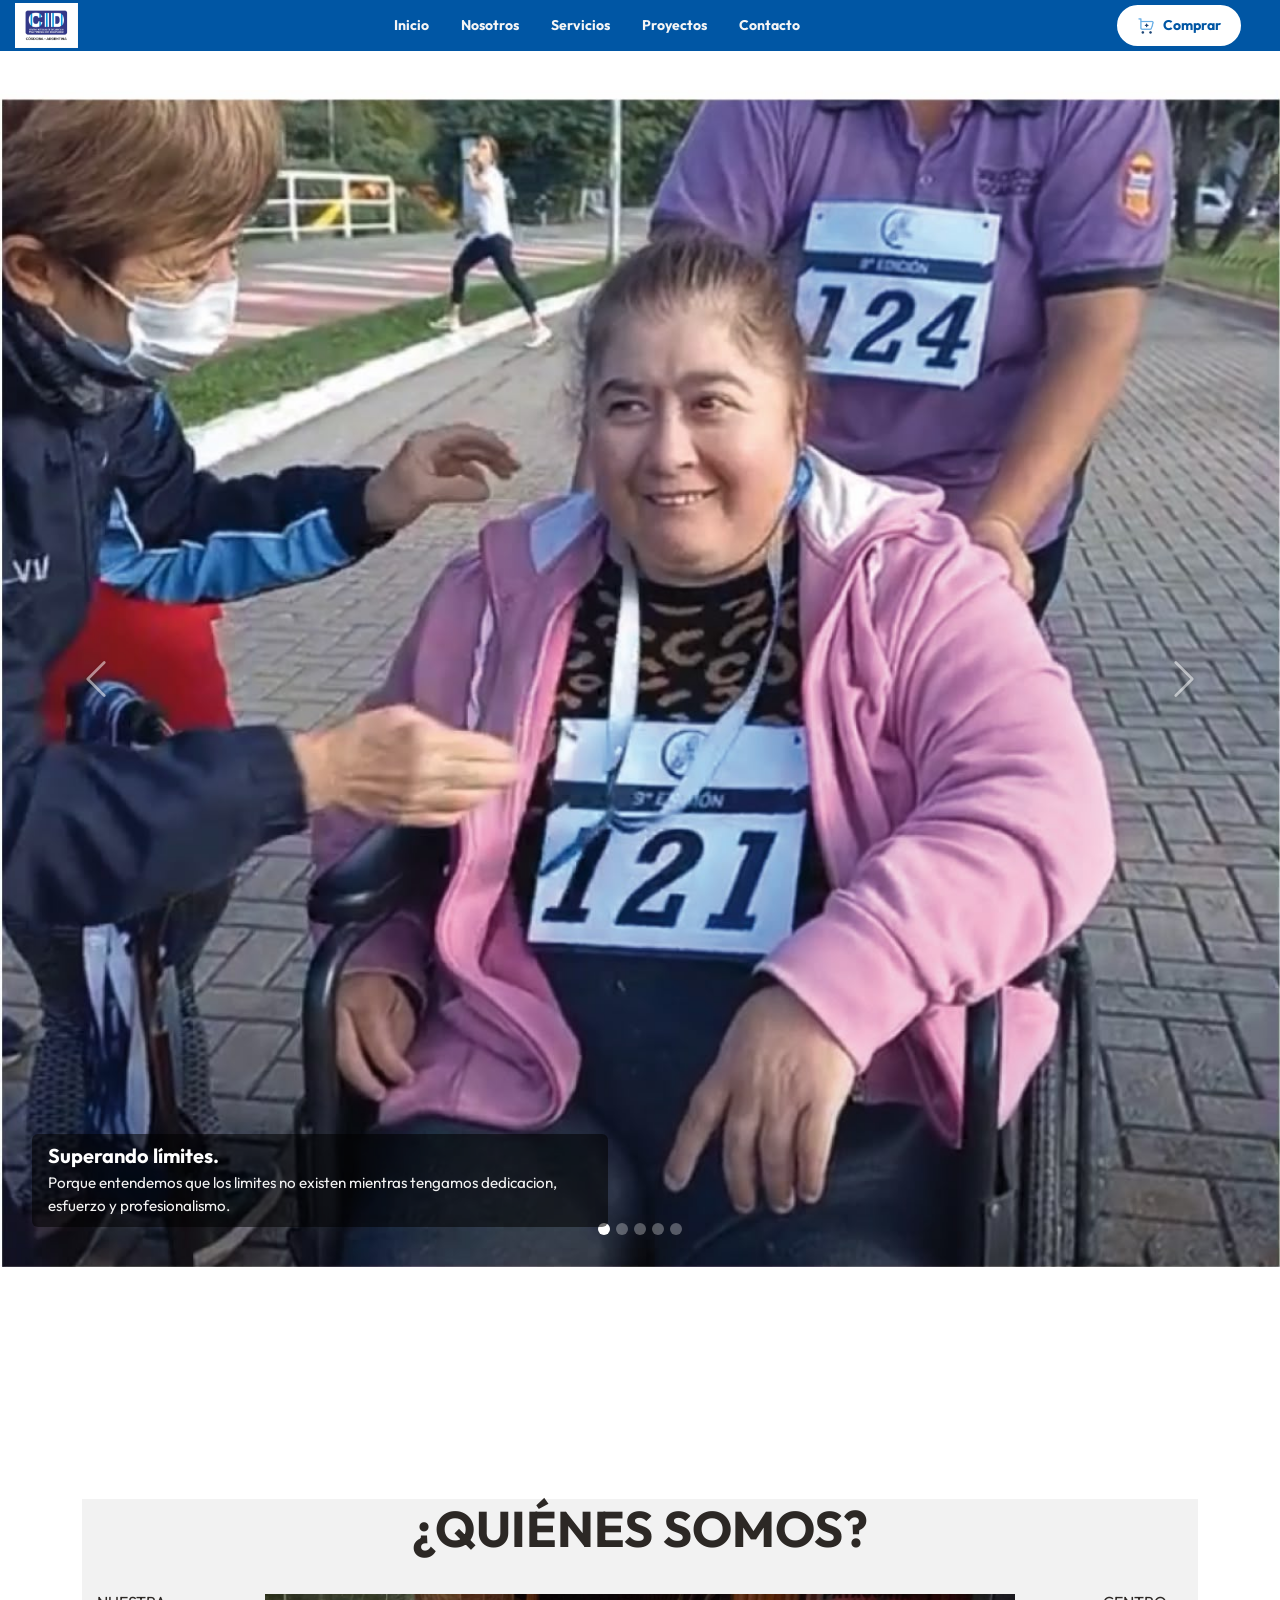
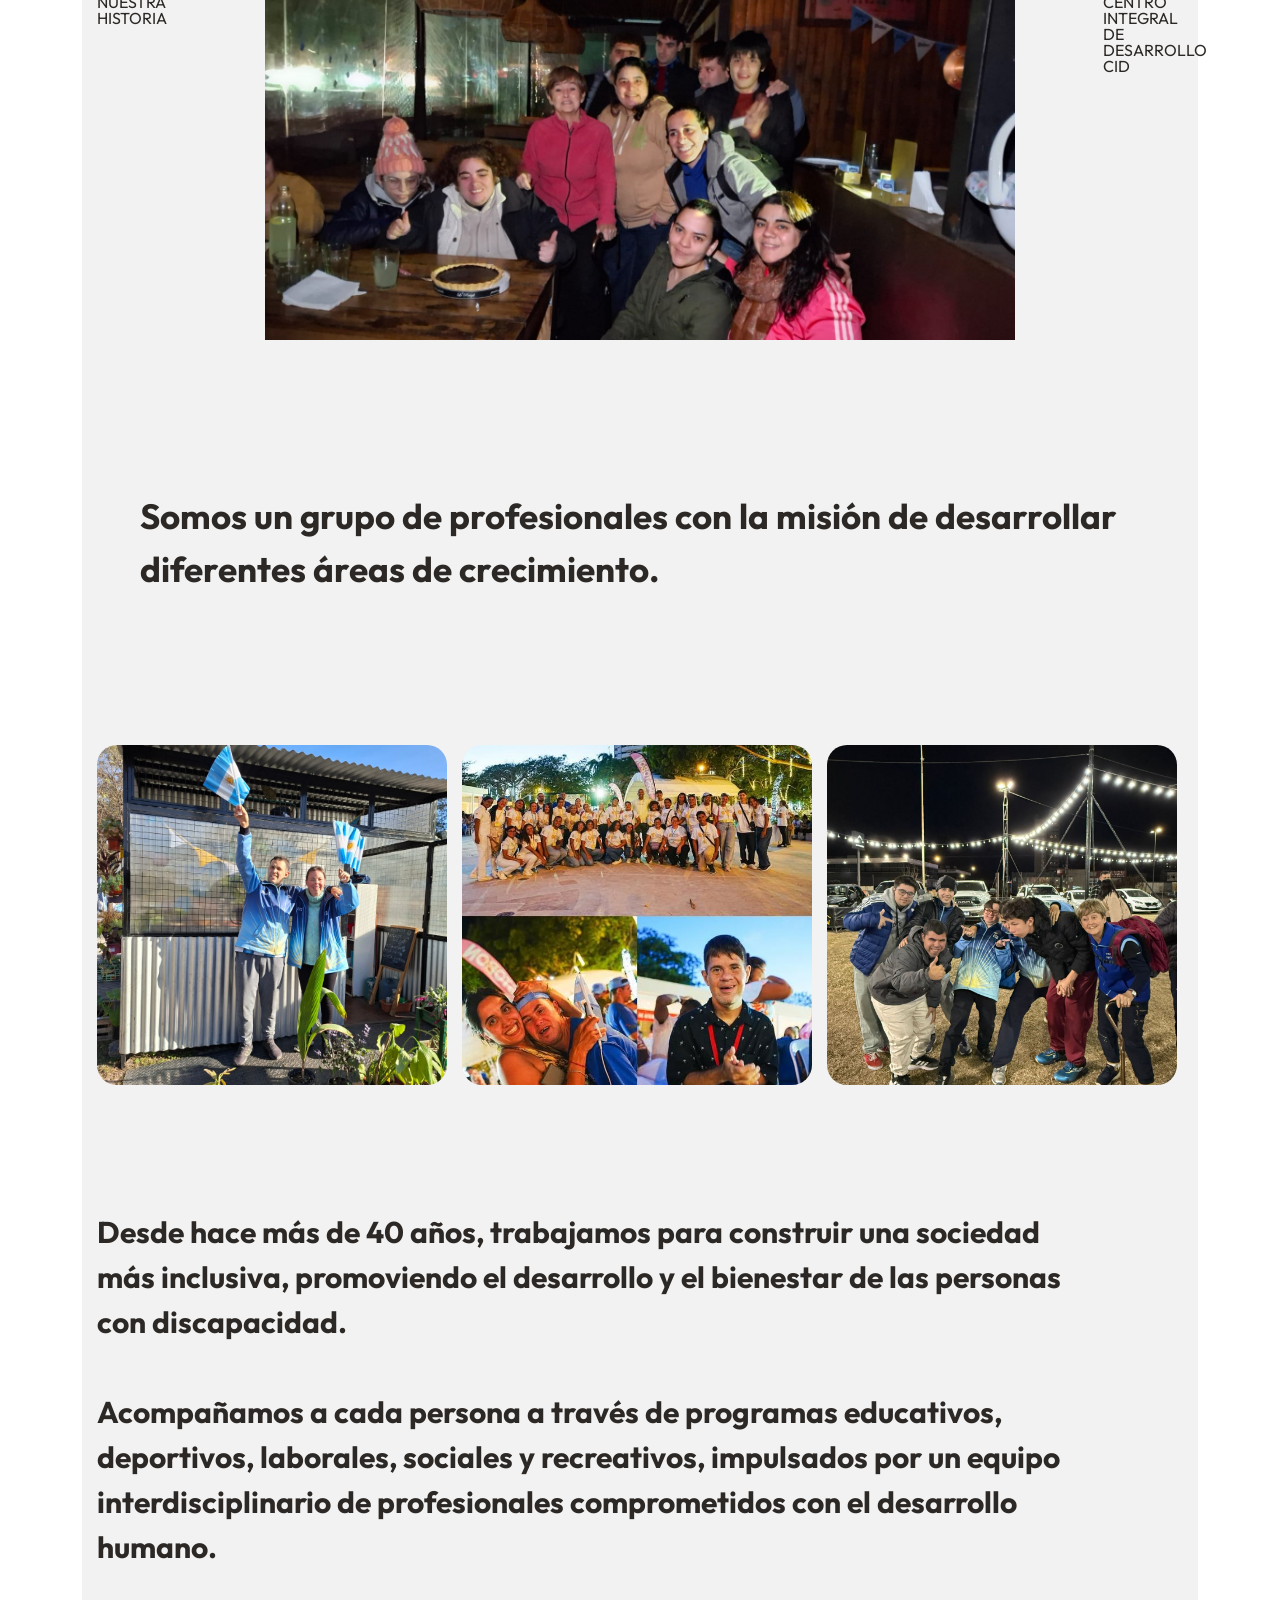
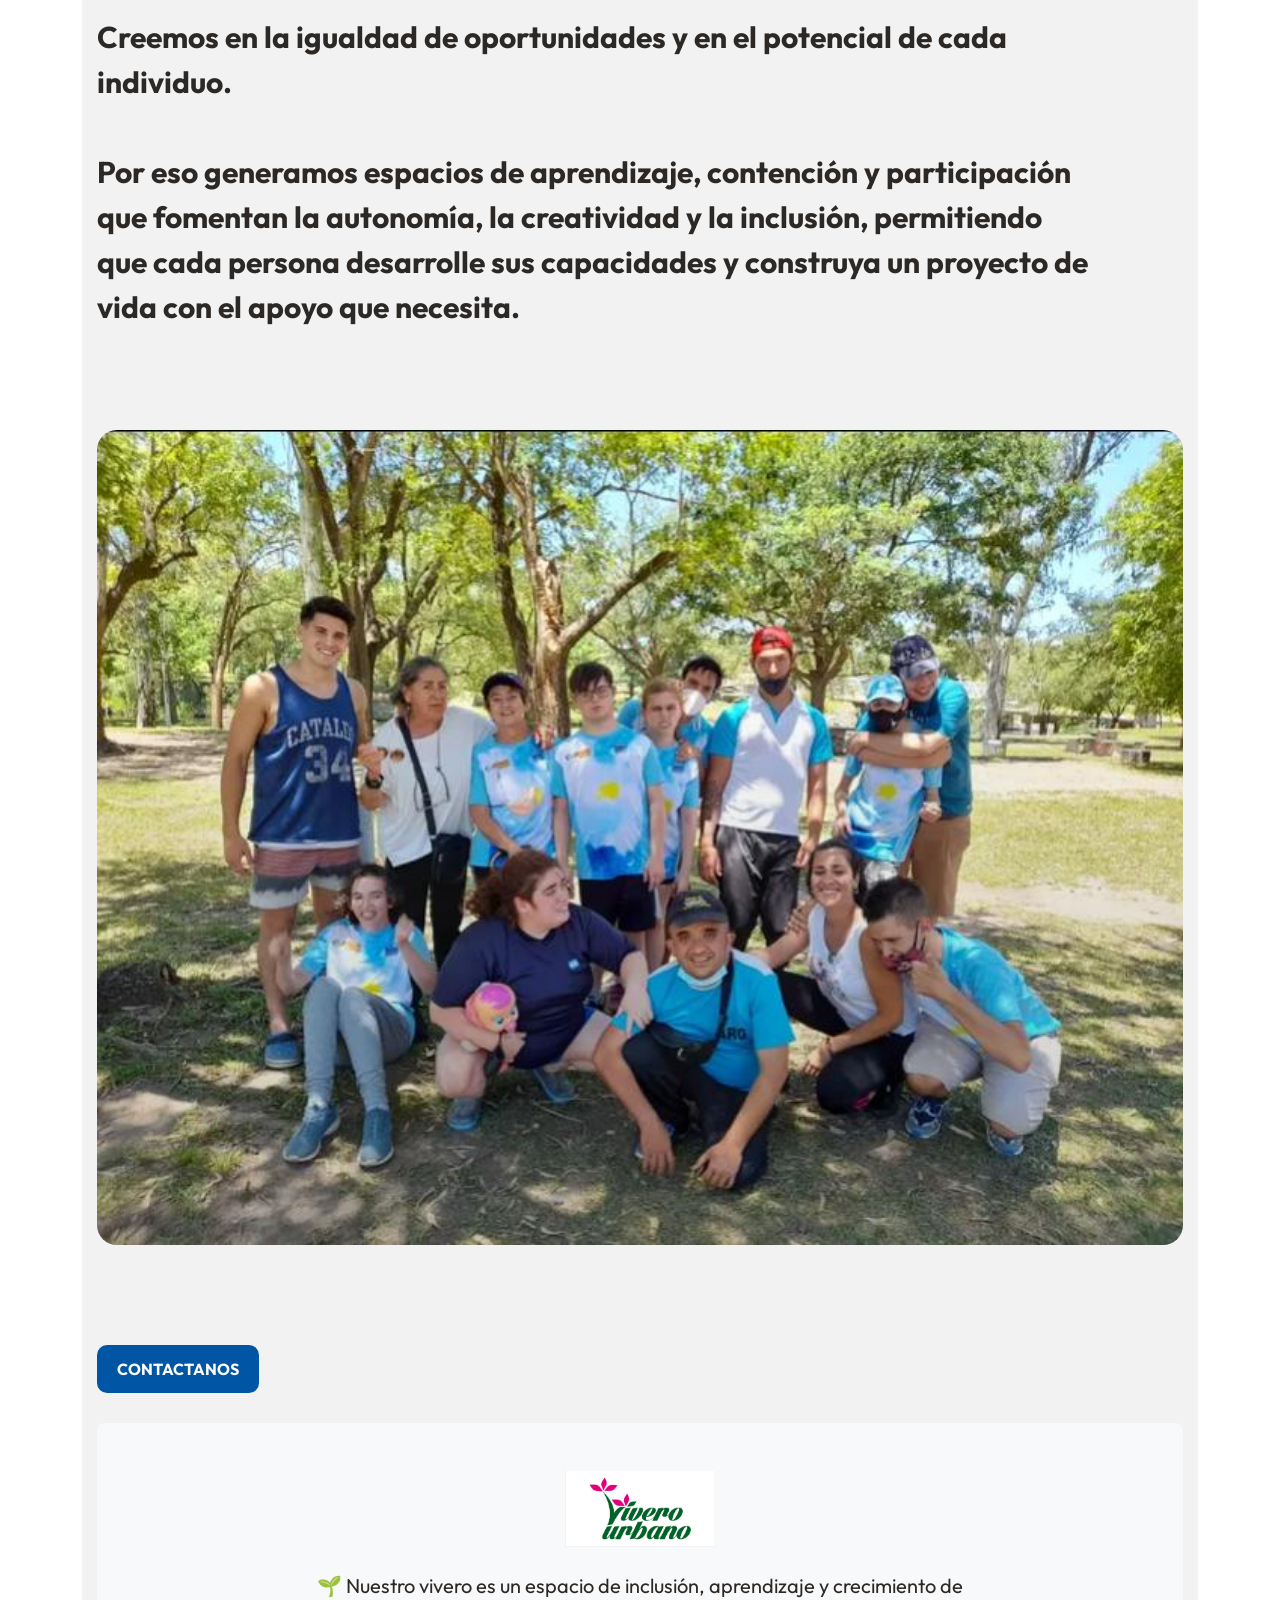
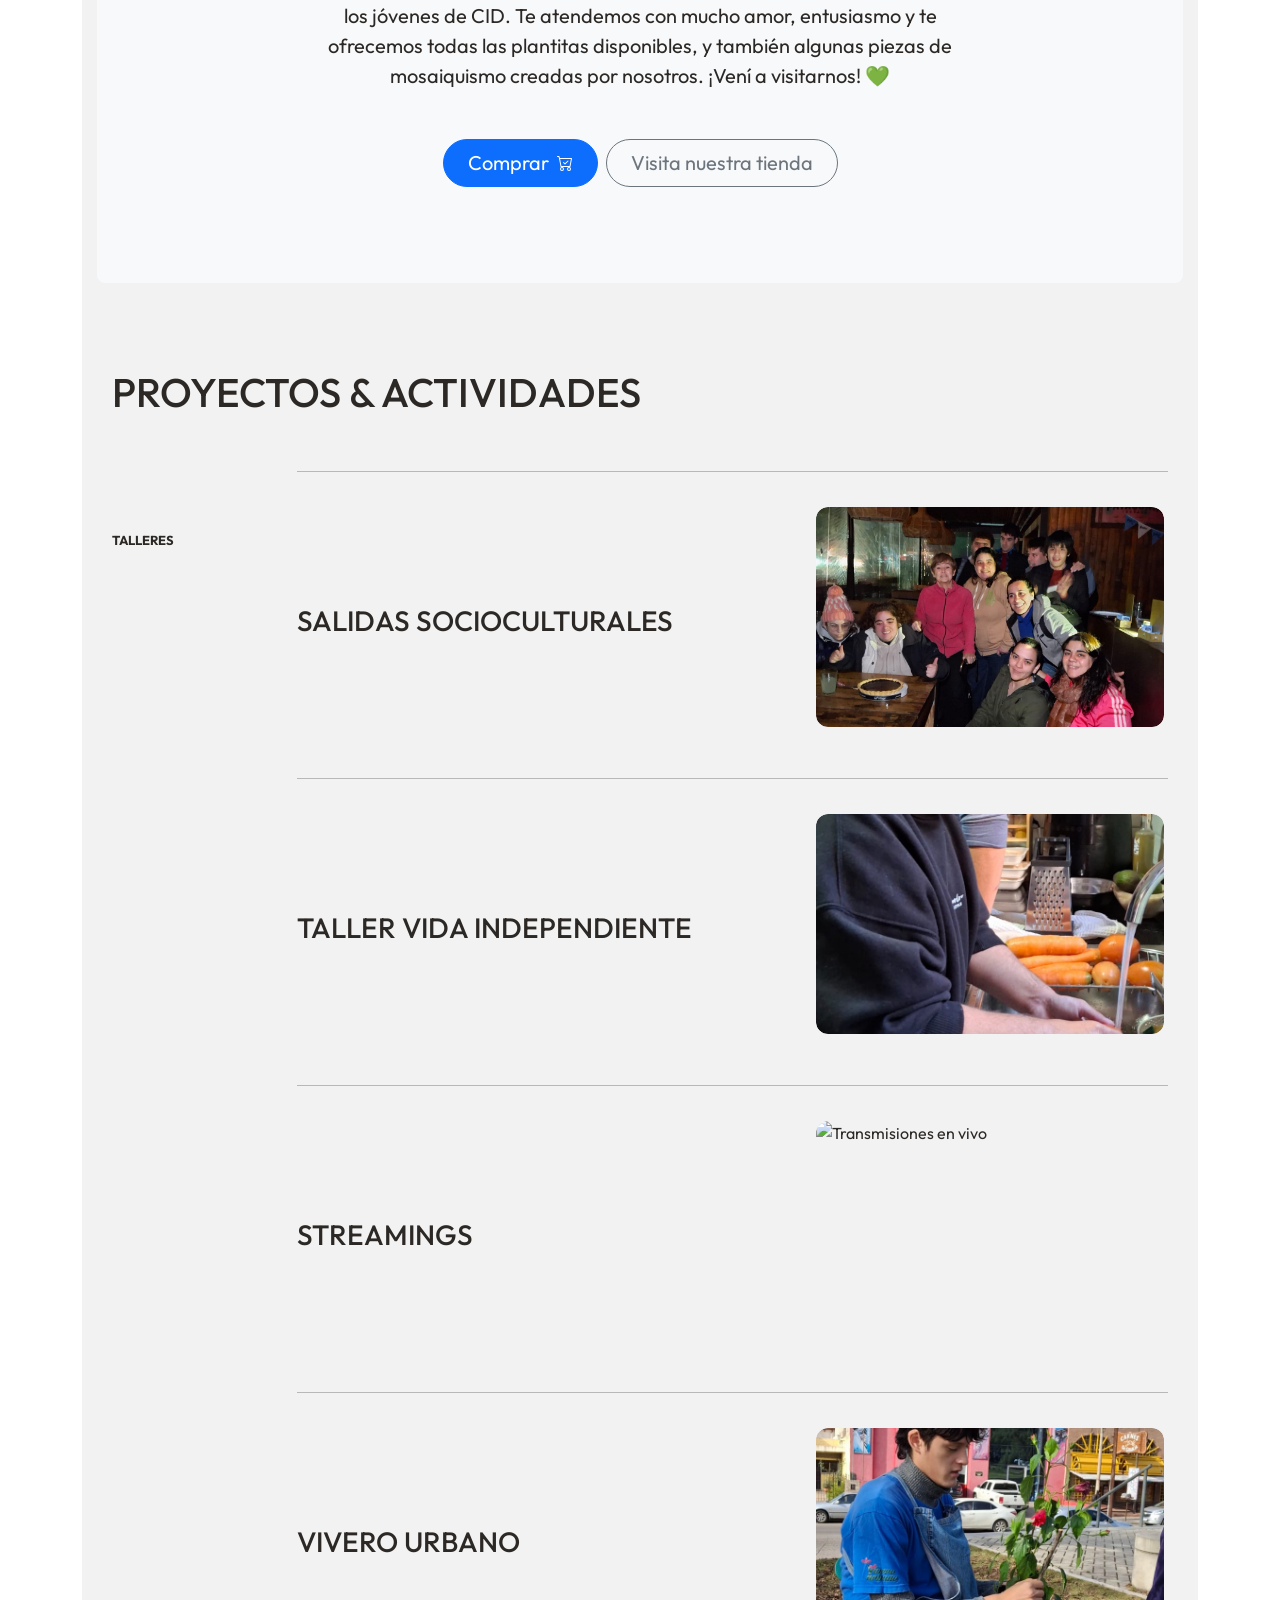
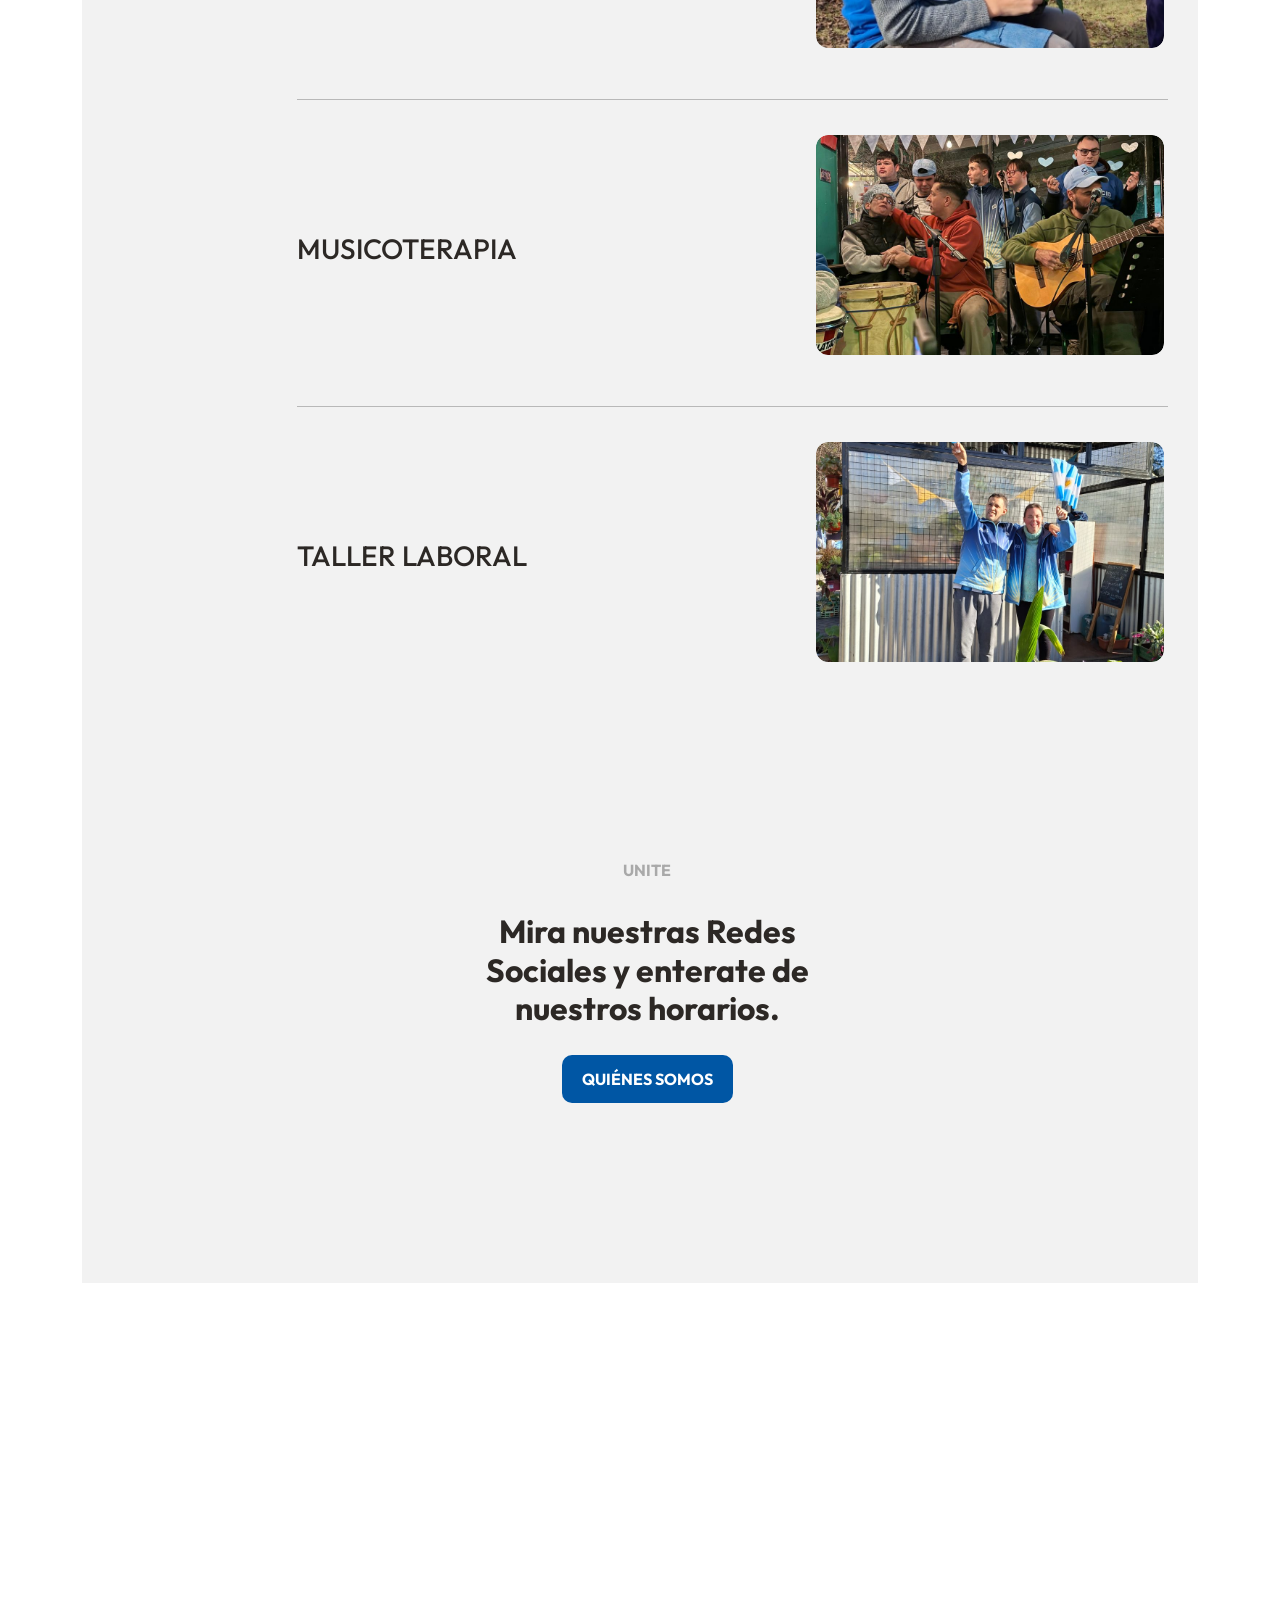
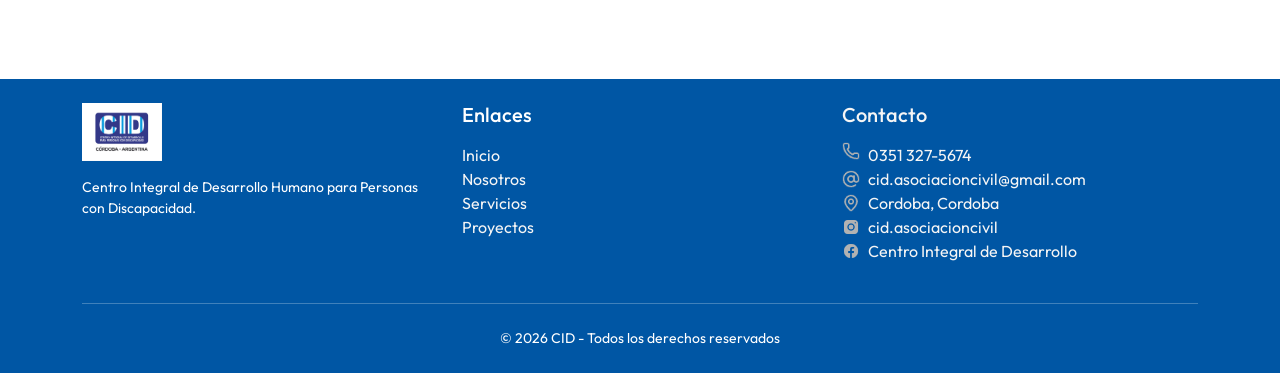
==== commit 81f001c7: "Add streaming activity card to index.html" ====
--- a/index.html
+++ b/index.html
@@ -237,6 +237,15 @@
                     </figure>
                 </article>
 
+              <article class="activity-card">
+                <div class="activity-content">
+                  <h3 class="activity-title">STREAMINGS</h3>
+                </div>
+                <figure class="activity-image">
+                  <img src="Img/streamings.jpg" alt="Transmisiones en vivo">
+                </figure>
+              </article>
+
                 <article class="activity-card">
                     <div class="activity-content">
                         <h3 class="activity-title">VIVERO URBANO</h3>
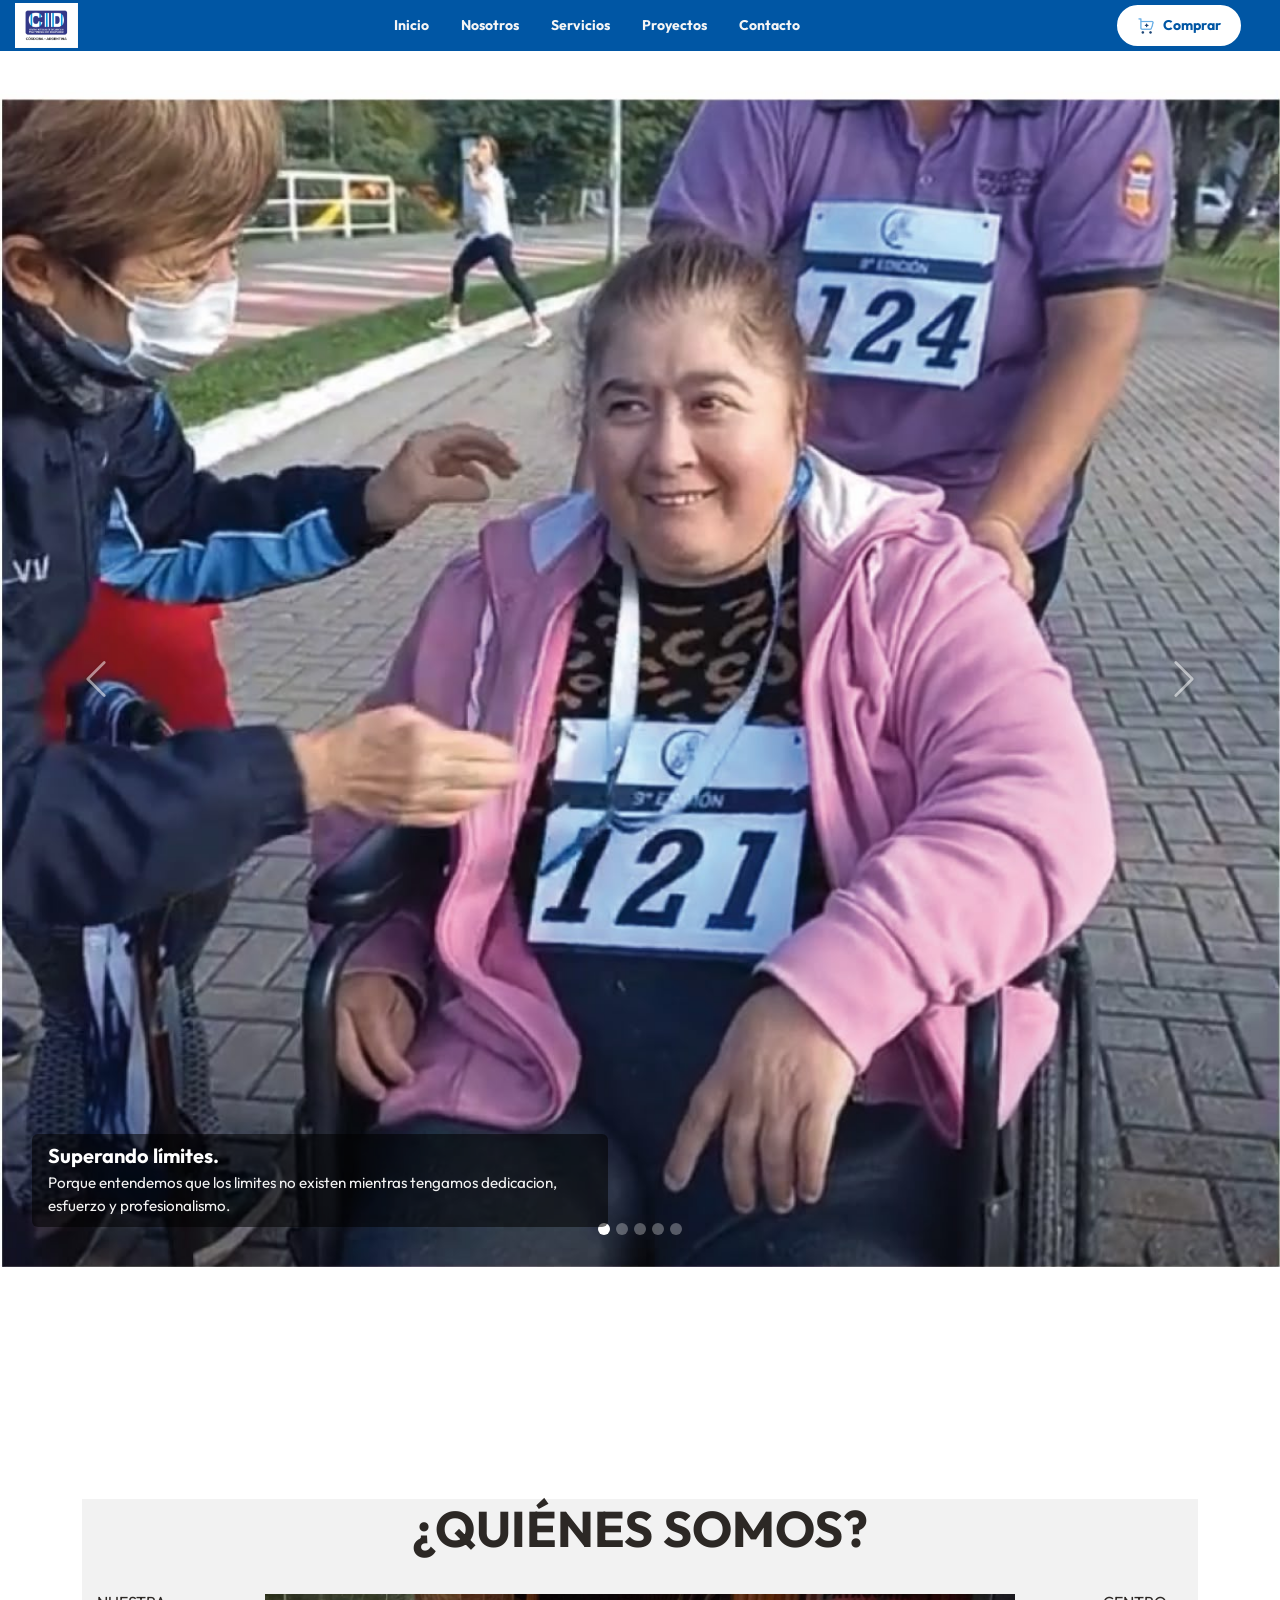
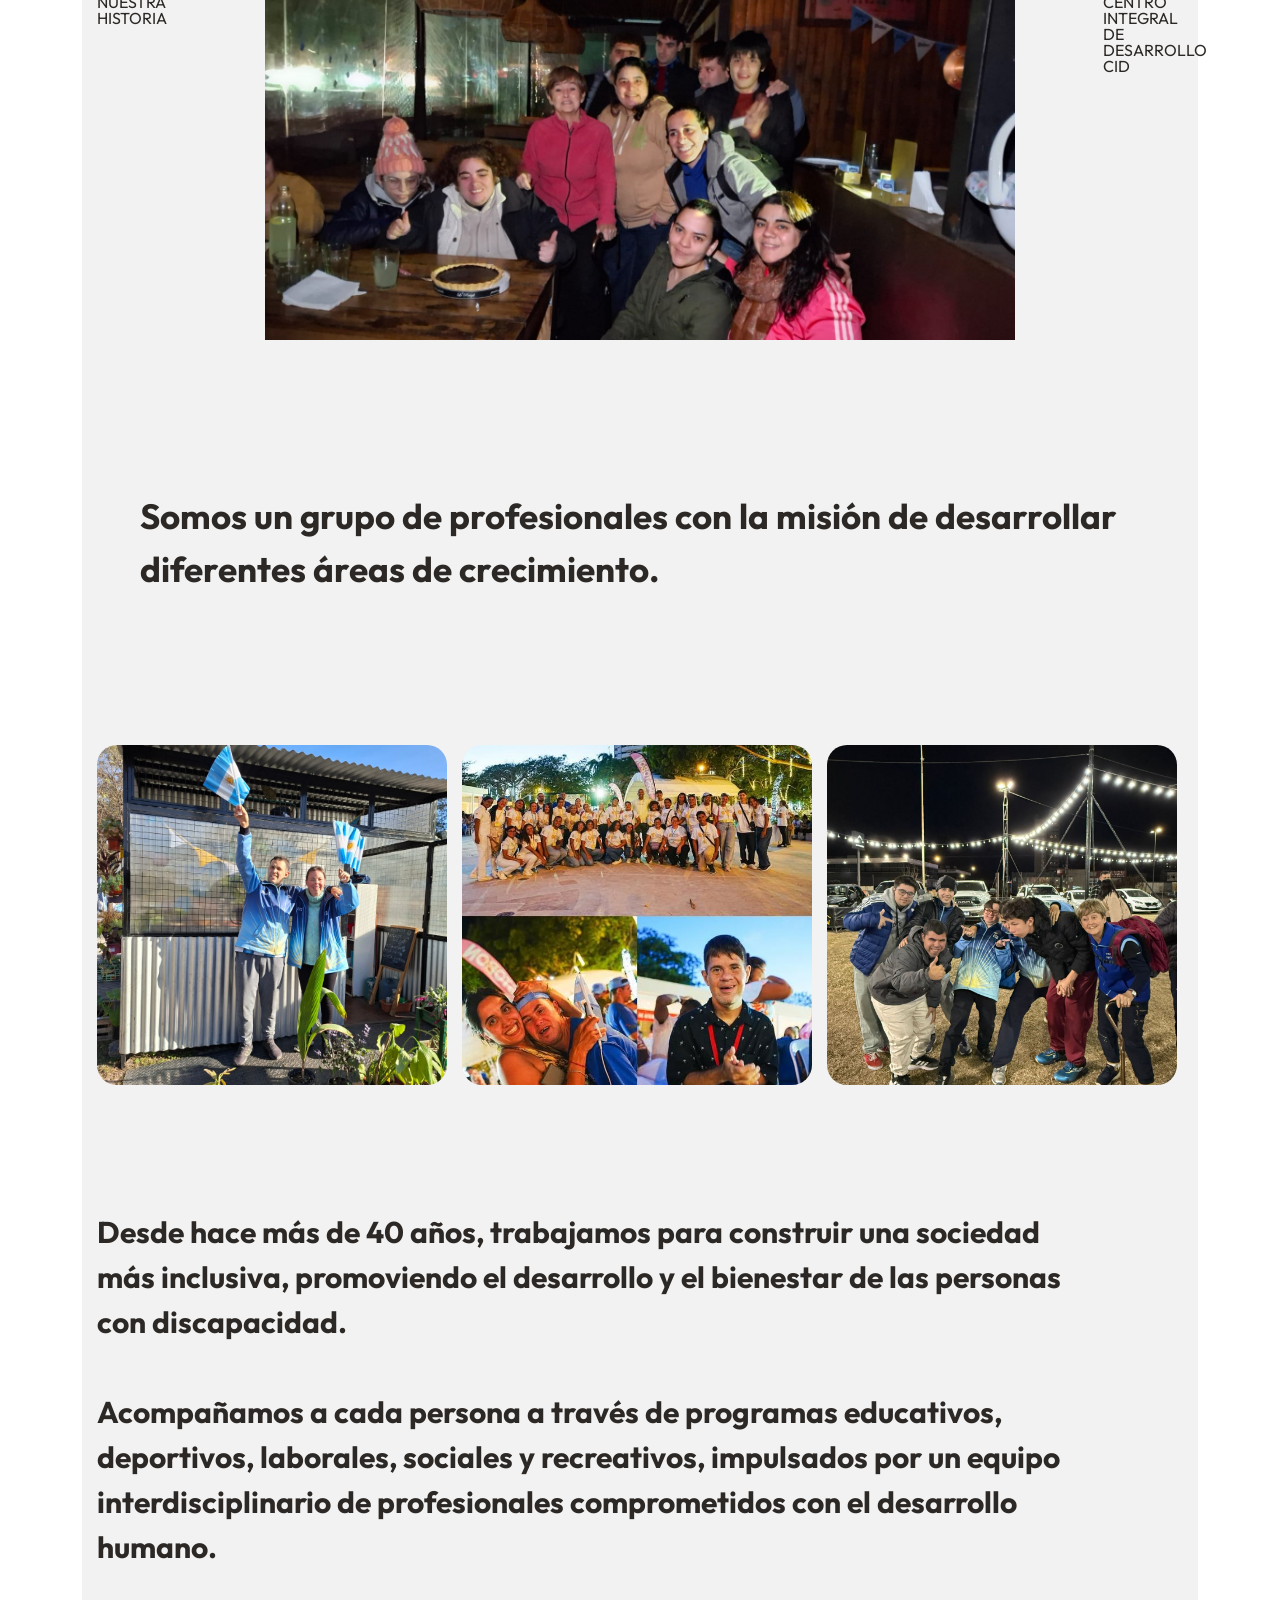
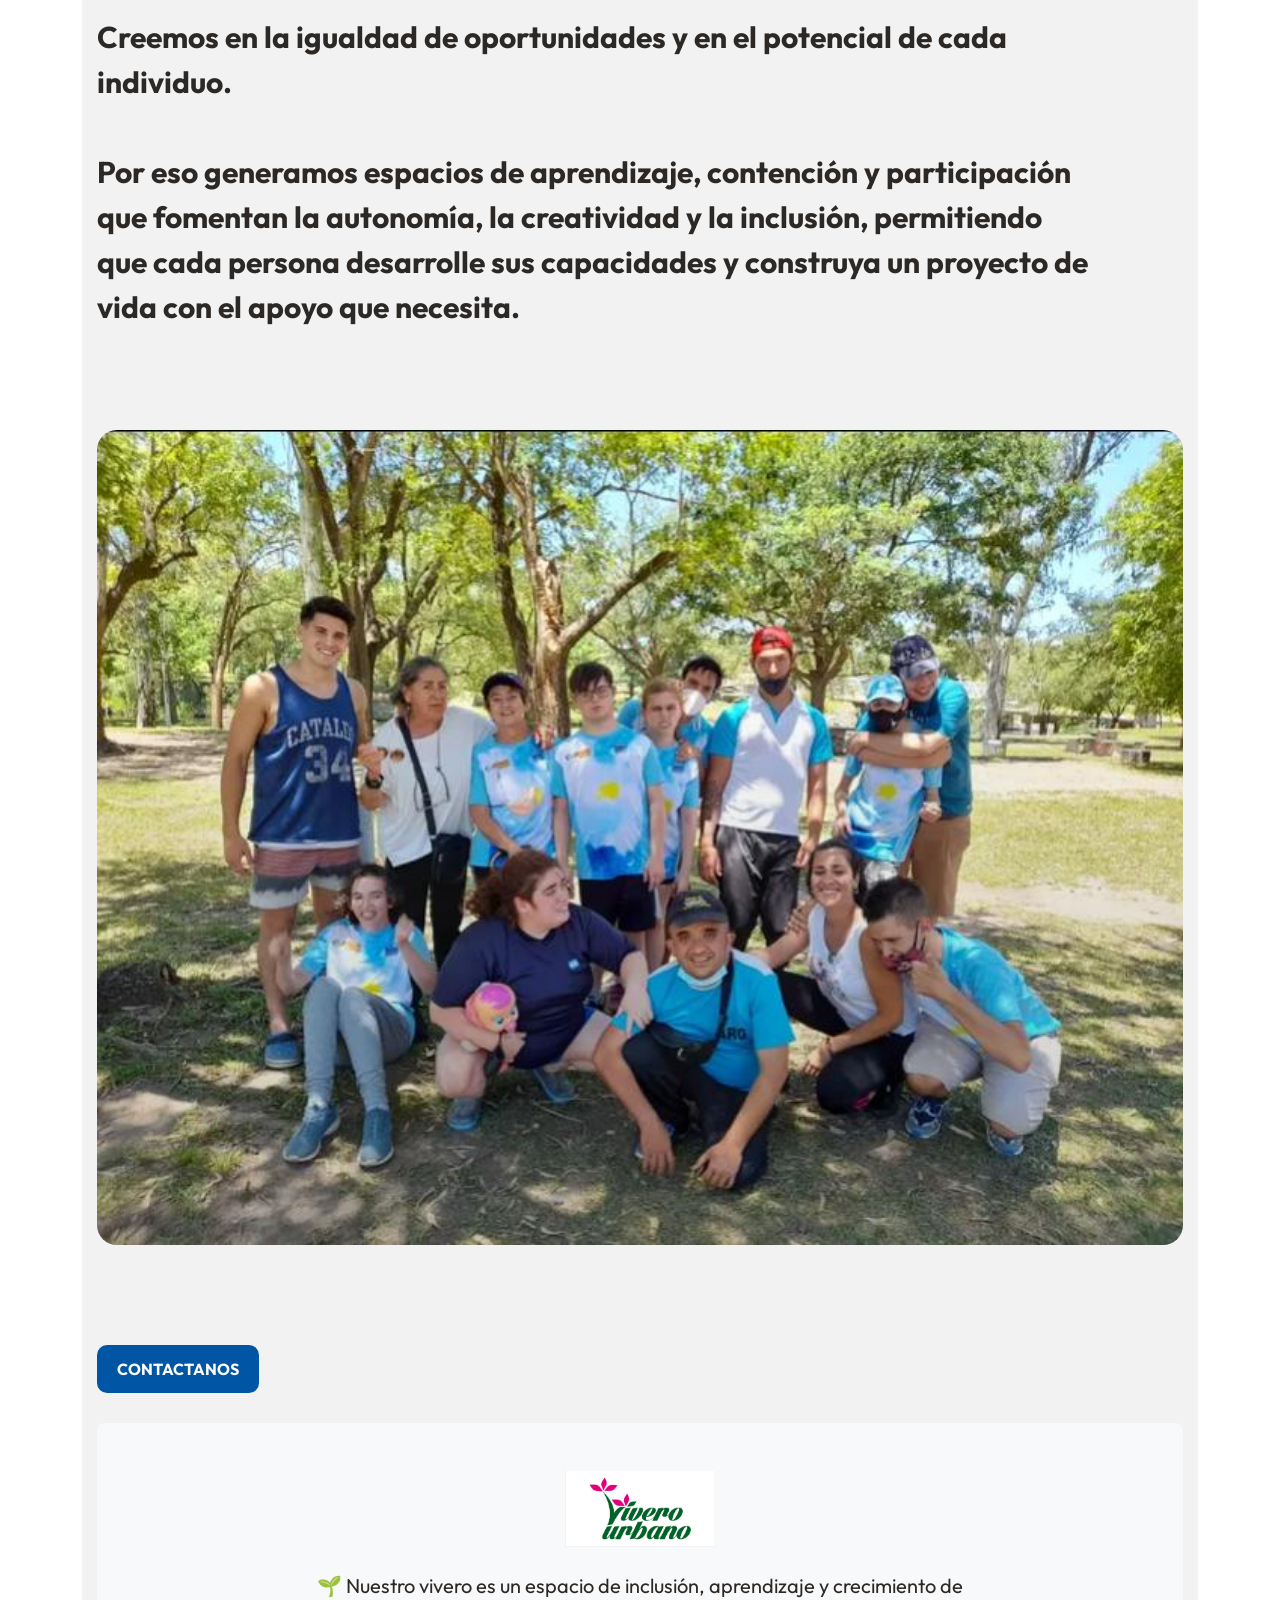
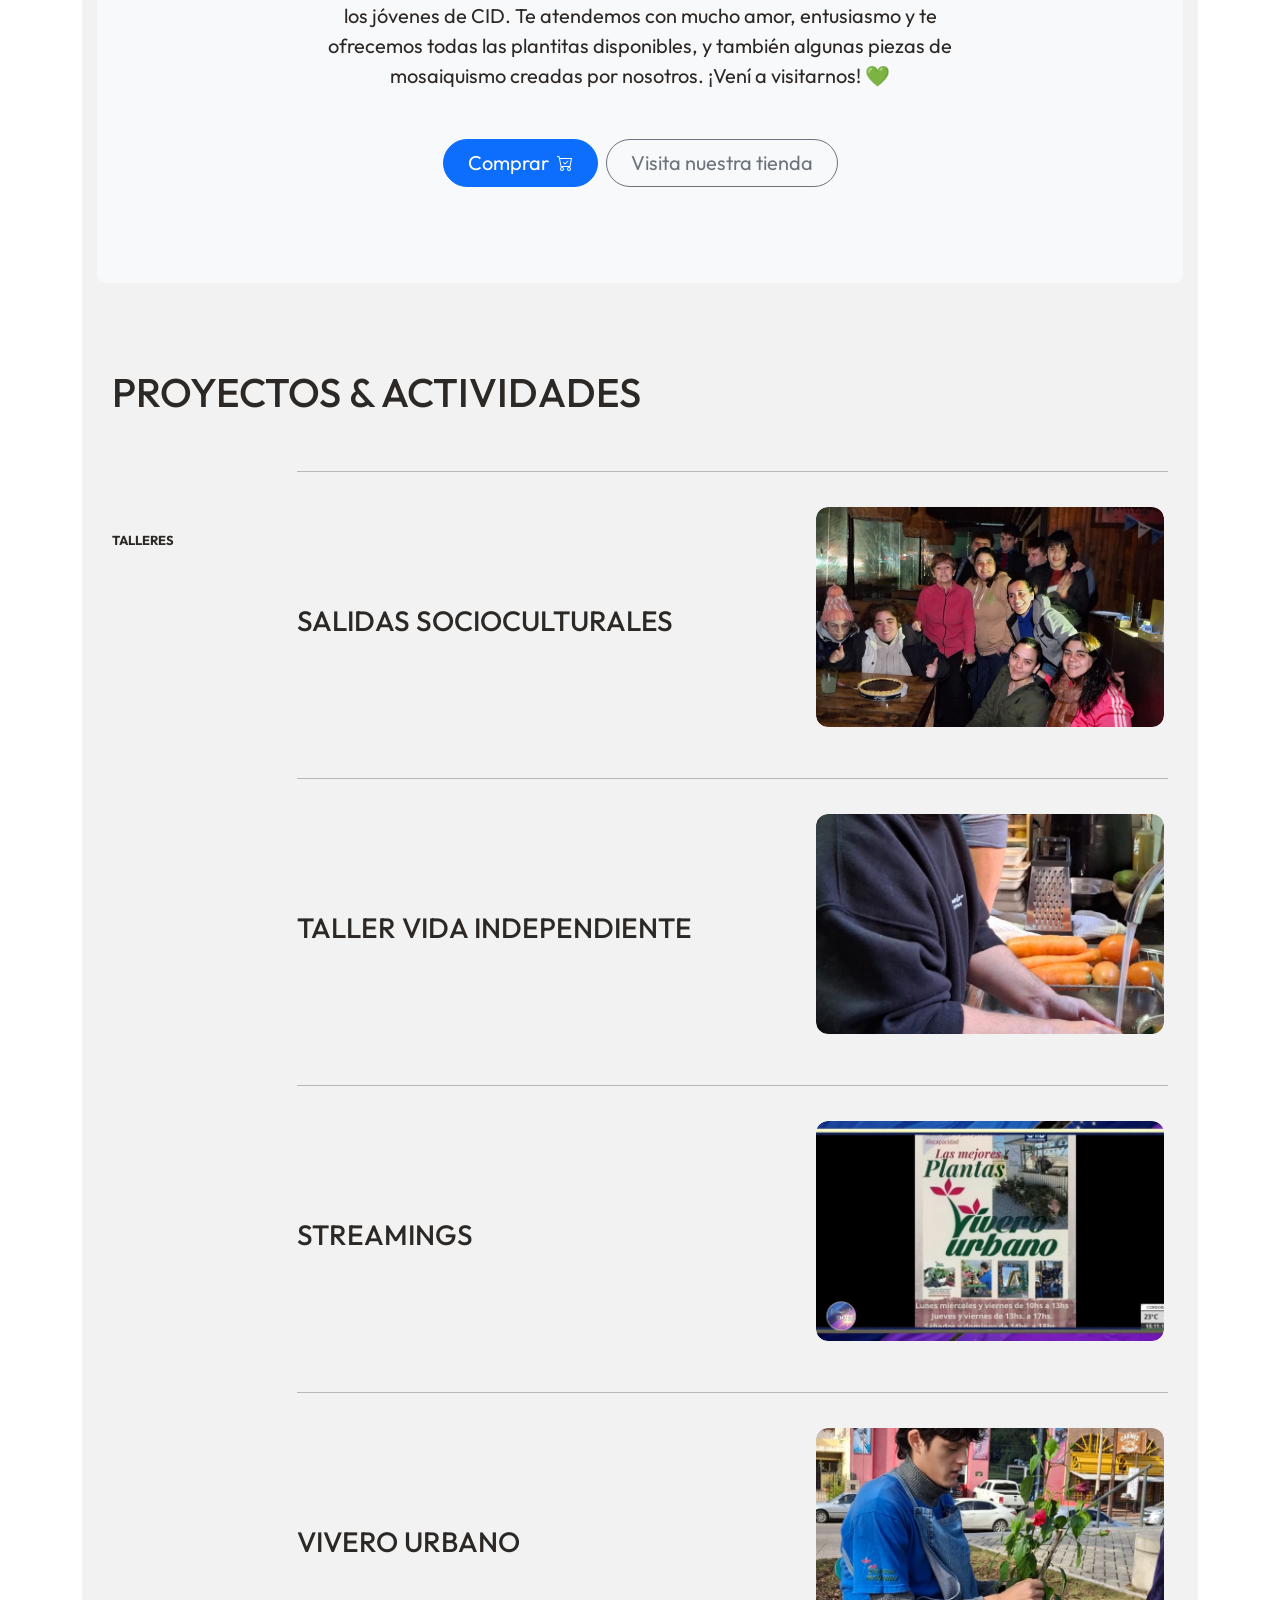
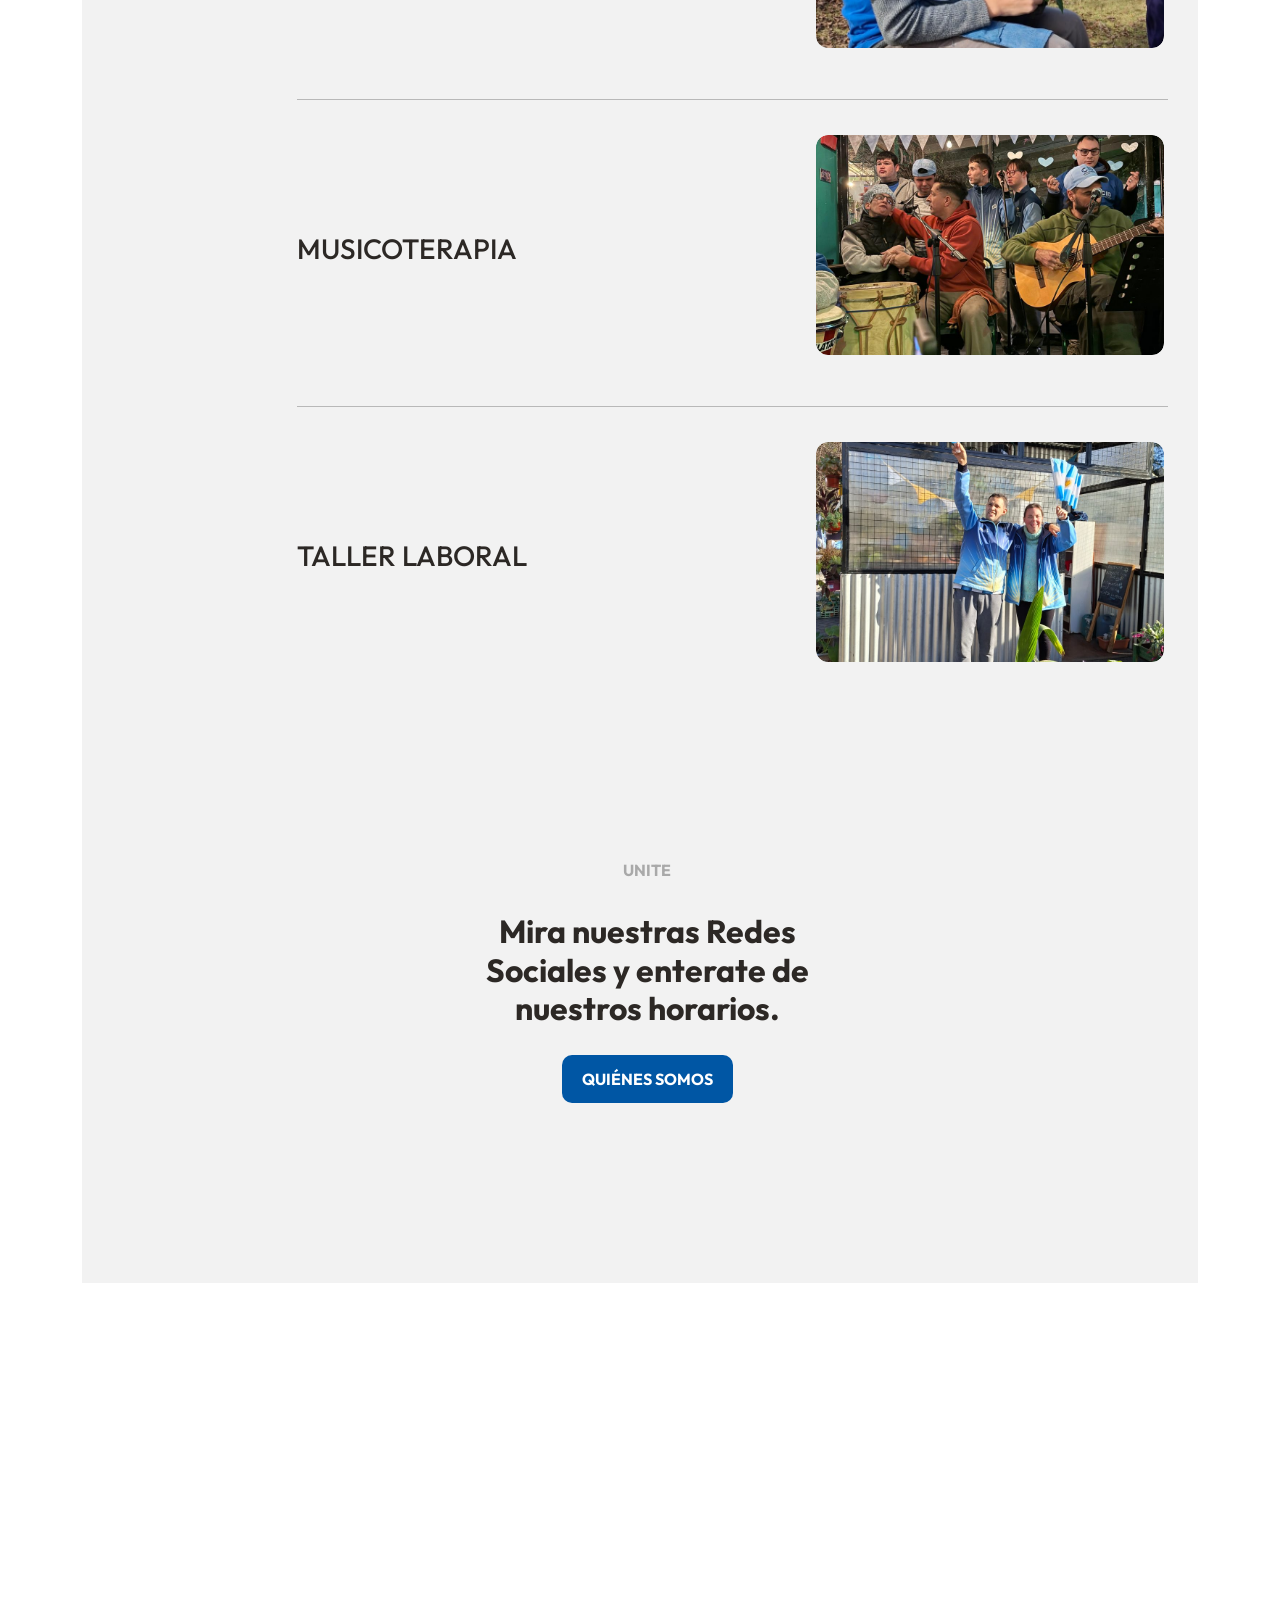
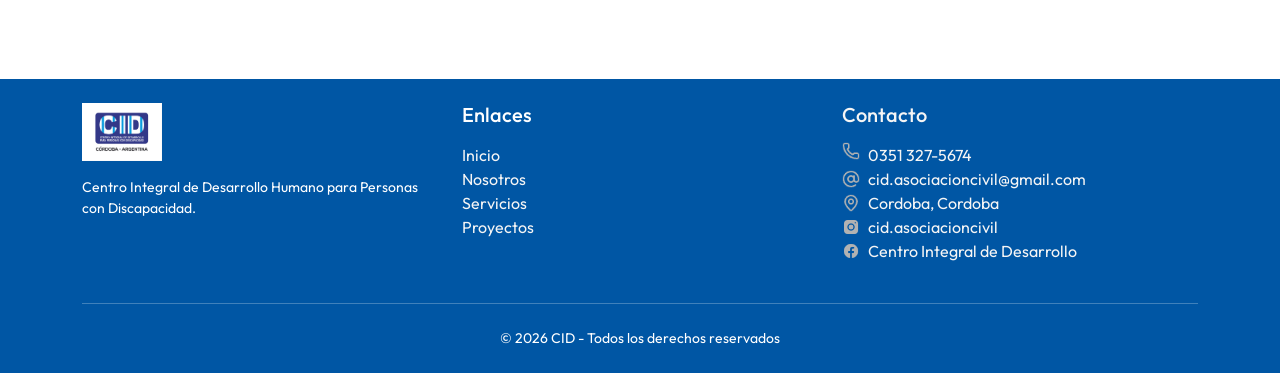
==== commit b817d0c7: "Fix image source extension in index.html" ====
--- a/index.html
+++ b/index.html
@@ -242,7 +242,7 @@
                   <h3 class="activity-title">STREAMINGS</h3>
                 </div>
                 <figure class="activity-image">
-                  <img src="Img/streamings.jpg" alt="Transmisiones en vivo">
+                  <img src="Img/streamings.jpg.jpeg" alt="Transmisiones en vivo">
                 </figure>
               </article>
 
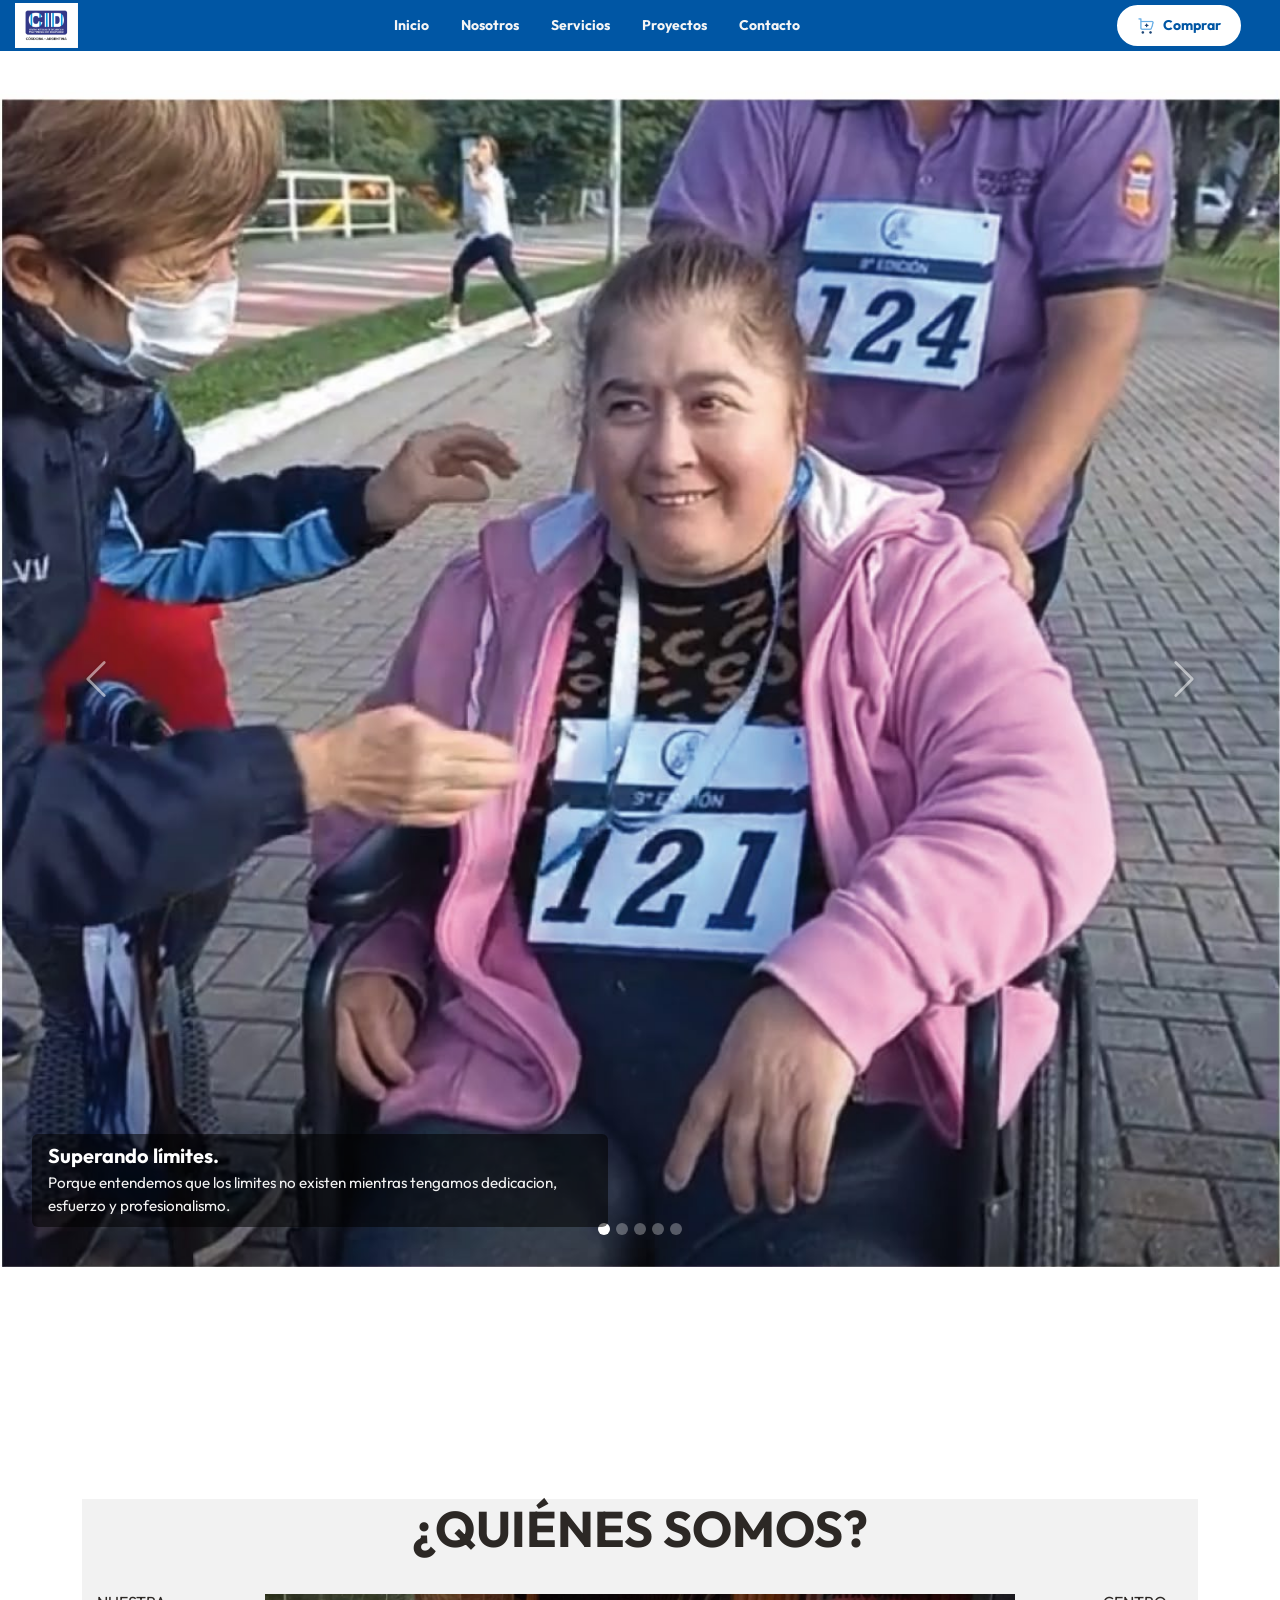
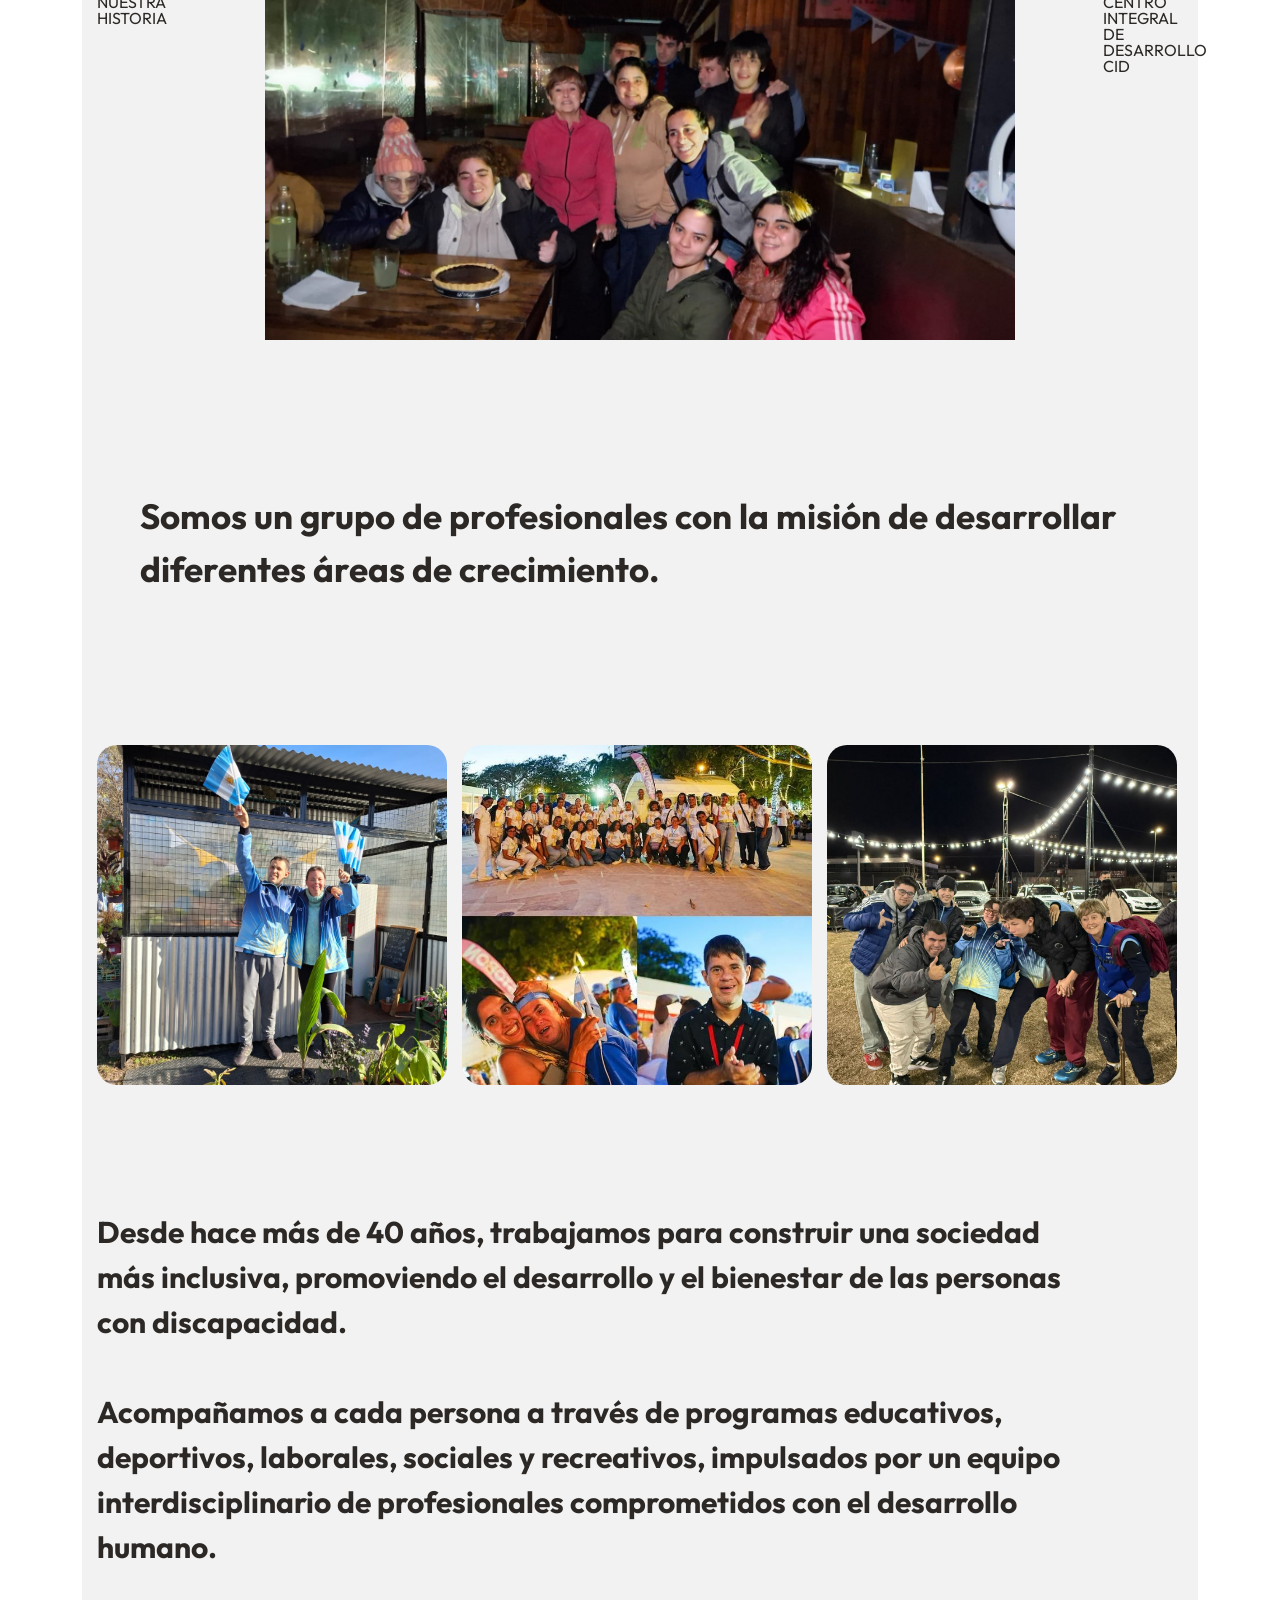
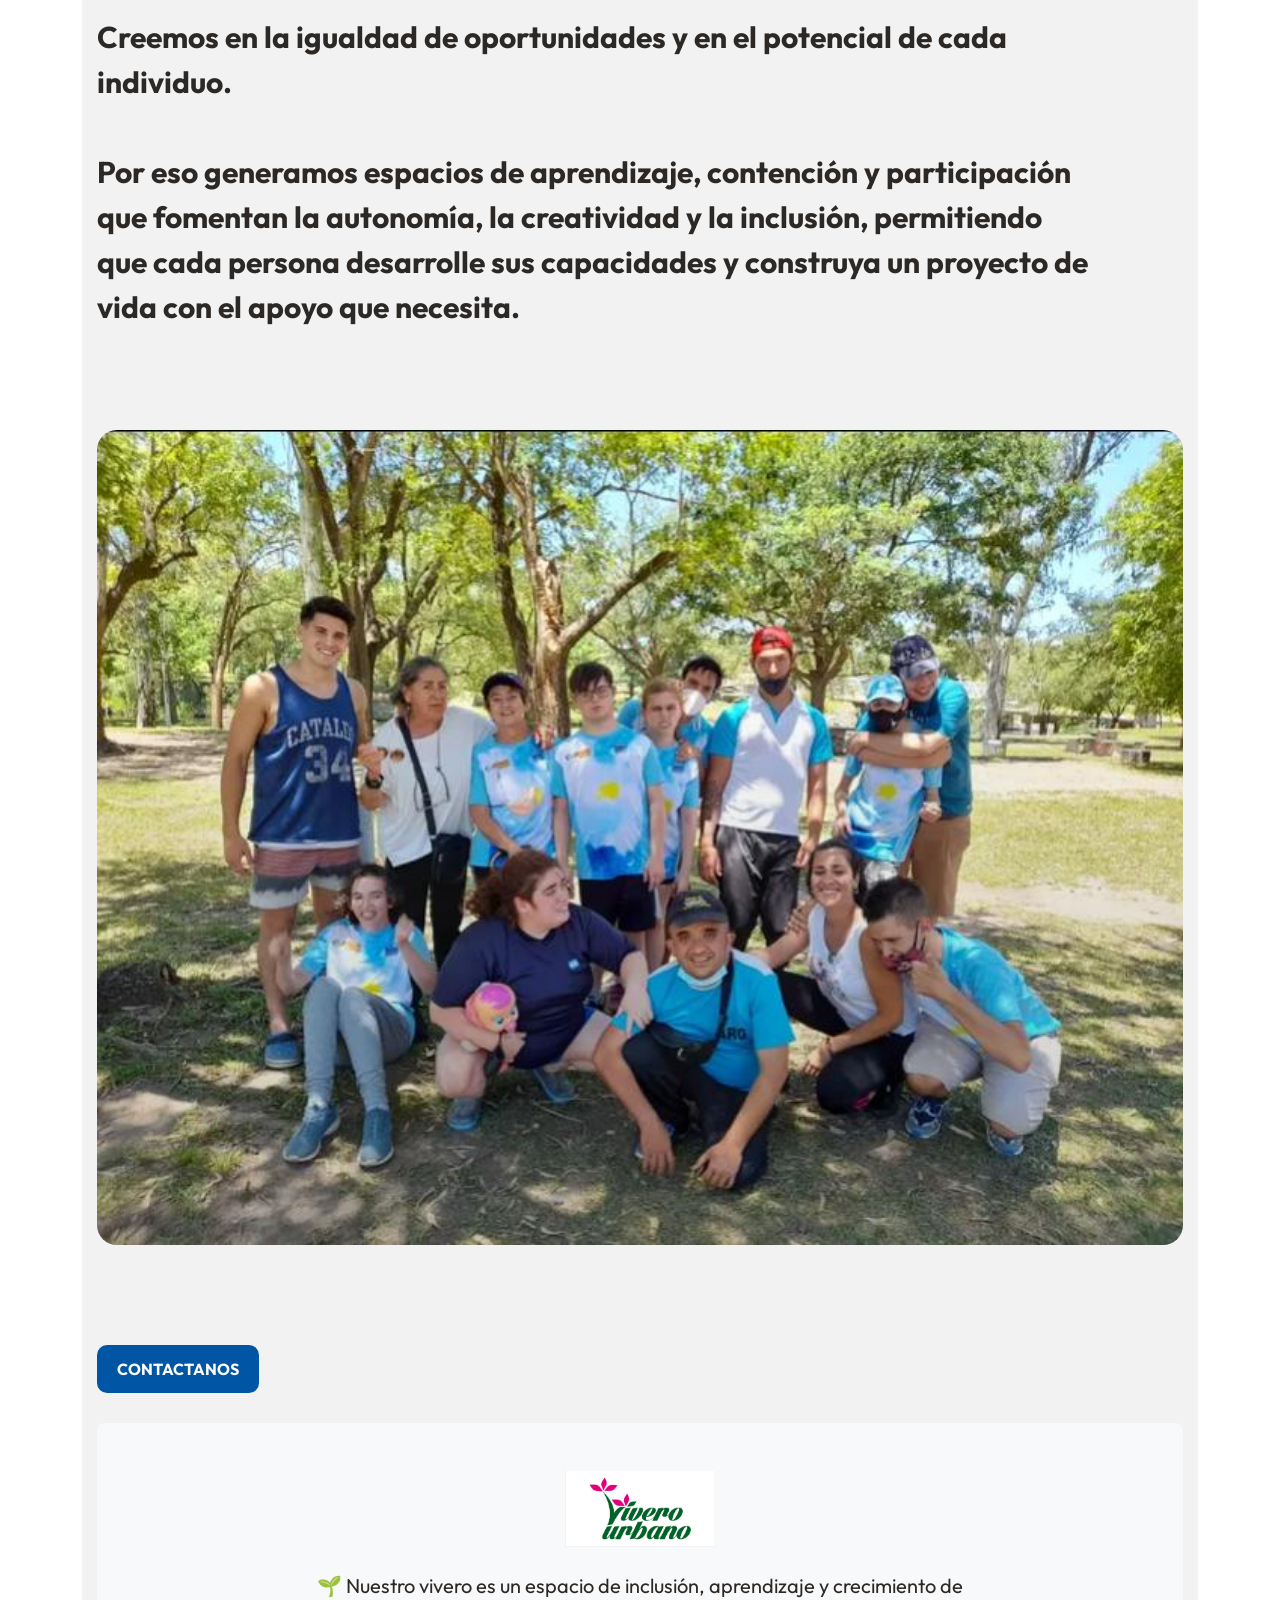
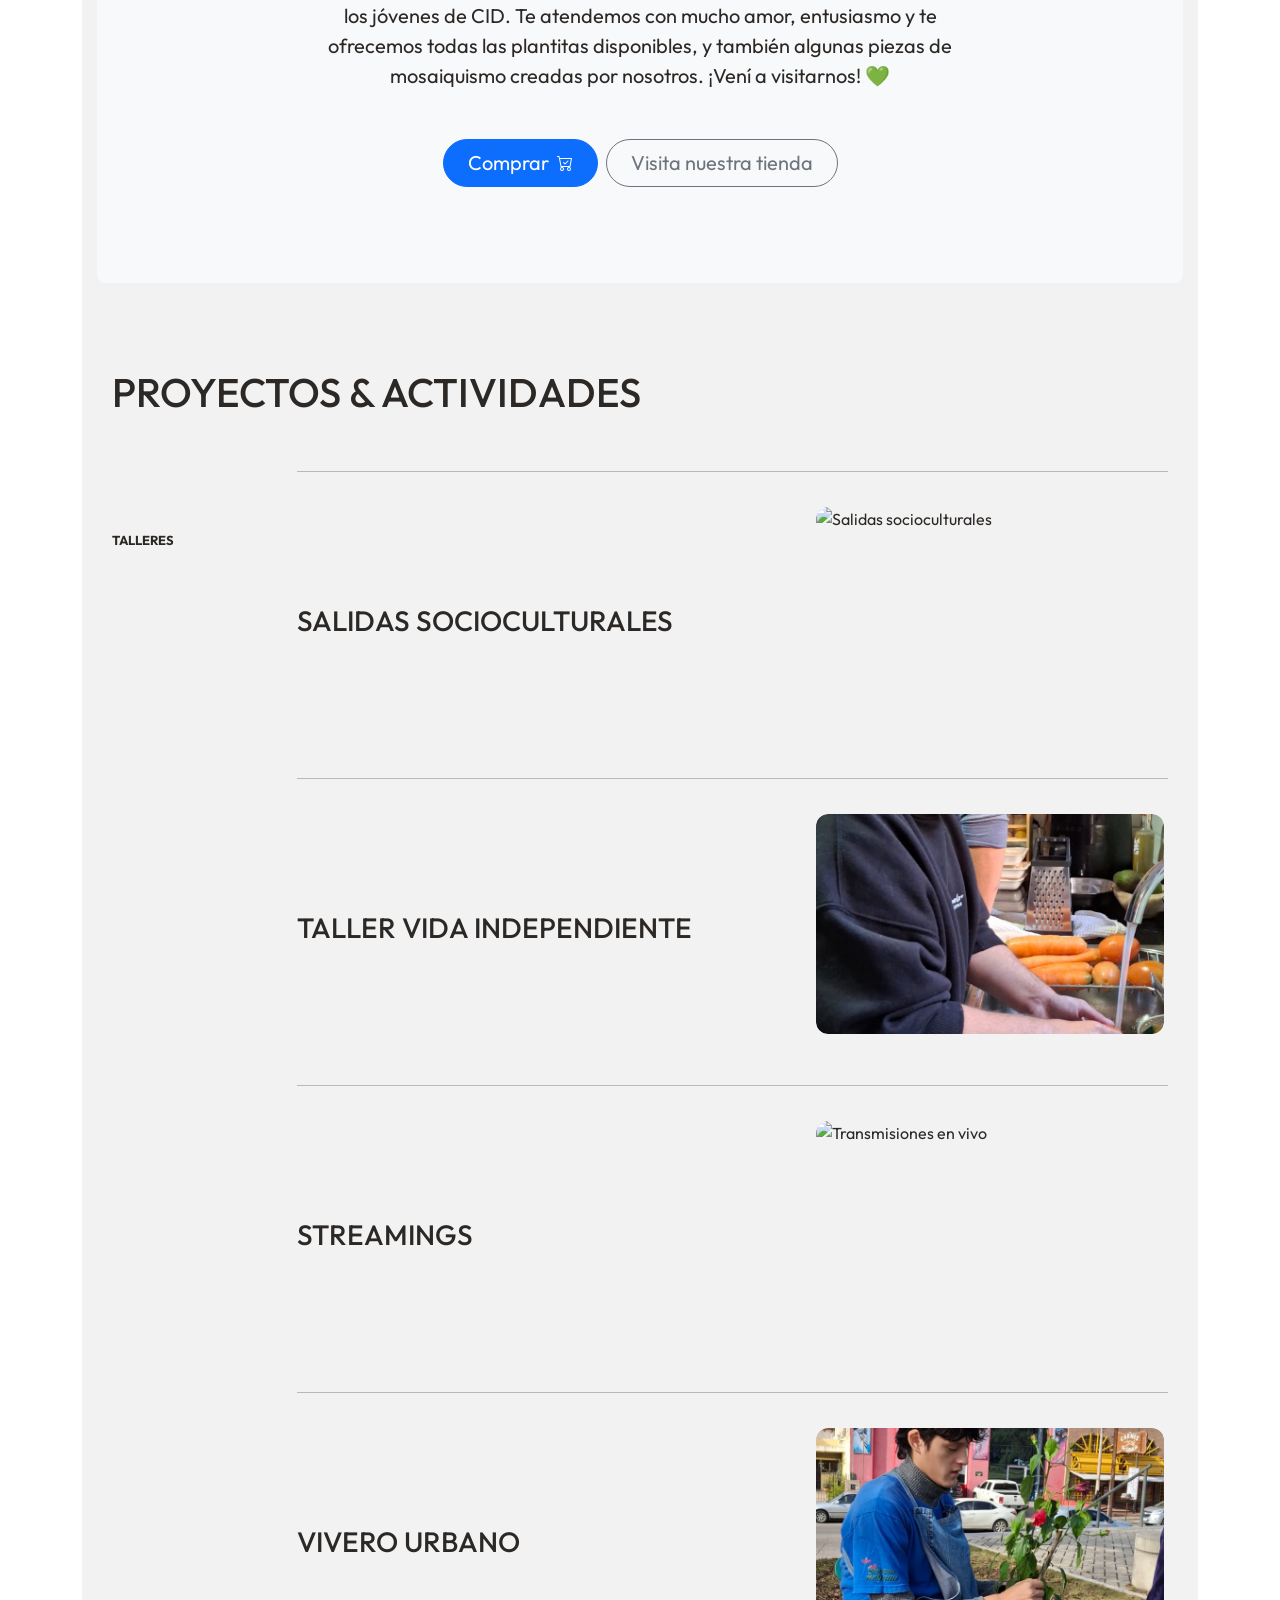
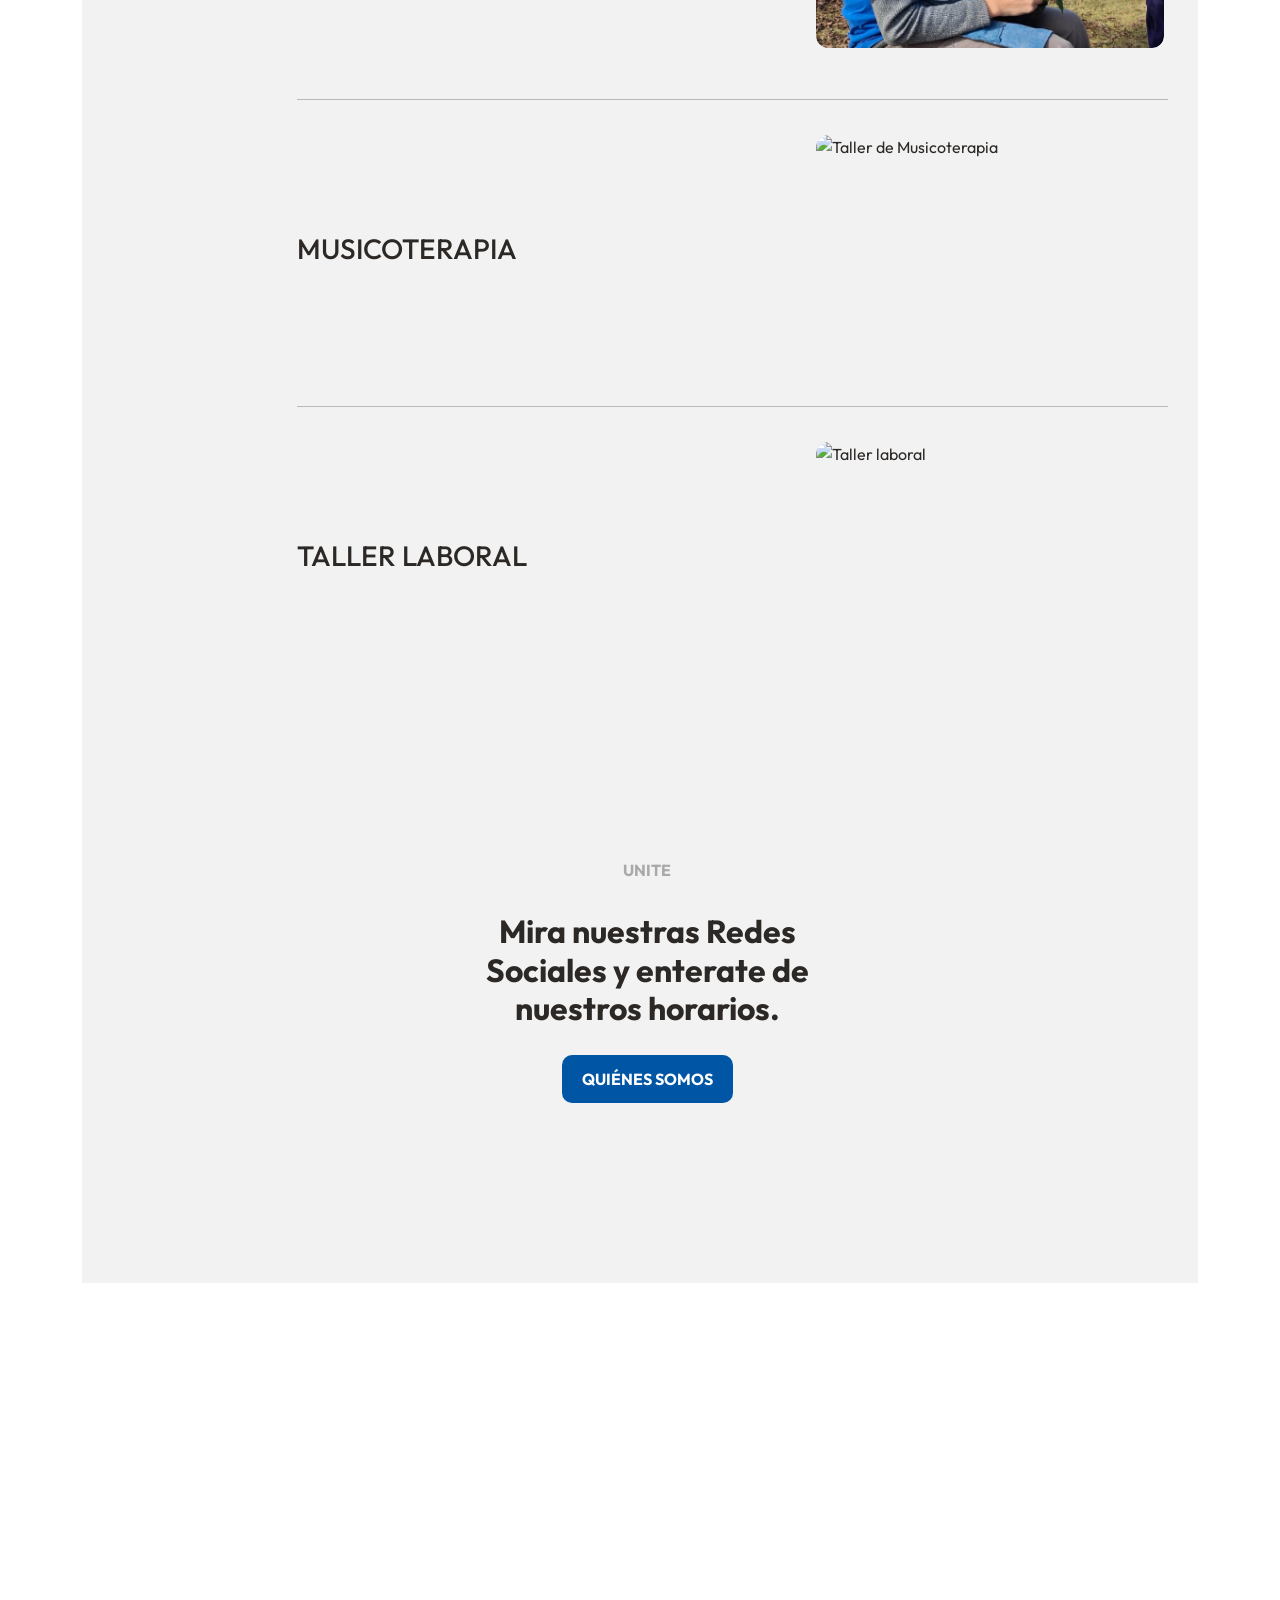
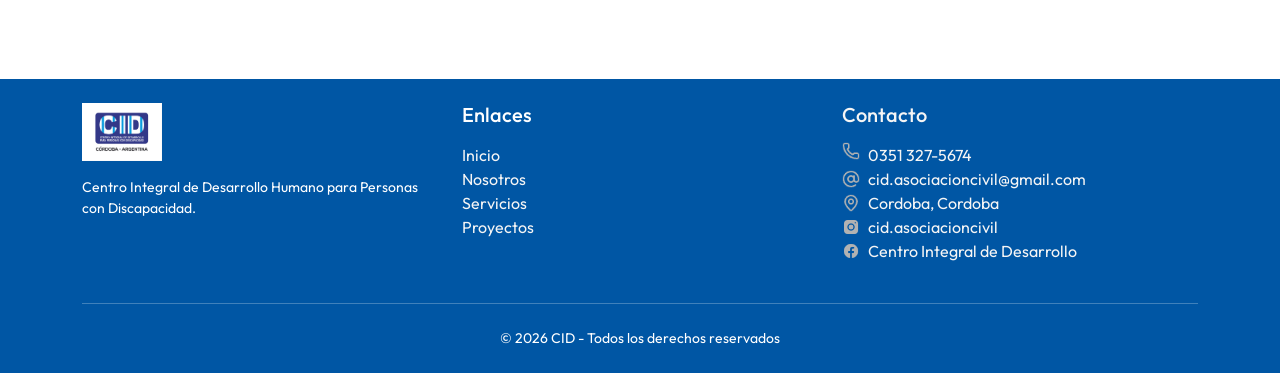
==== commit 59adca55: "Add modals for activity details in index.html Updated activity cards to include modals for detailed " ====
--- a/index.html
+++ b/index.html
@@ -219,59 +219,65 @@
 
             <div class="contenido-actividades">
 
-                <article class="activity-card">
-                    <div class="activity-content">
-                        <h3 class="activity-title">SALIDAS SOCIOCULTURALES</h3>
-                    </div>
-                    <figure class="activity-image">
-                        <img src="Img/salidassociocuturales.jpg.jpeg" alt="Integrantes participando en salidas socioculturales">
-                    </figure>
-                </article>
-
-                <article class="activity-card">
-                    <div class="activity-content">
-                        <h3 class="activity-title">TALLER VIDA INDEPENDIENTE</h3>
-                    </div>
-                    <figure class="activity-image">
-                        <img src="Img/vida.jpg.jpeg" alt="Espacio del taller de vida independiente">
-                    </figure>
-                </article>
-
-              <article class="activity-card">
-                <div class="activity-content">
-                  <h3 class="activity-title">STREAMINGS</h3>
-                </div>
-                <figure class="activity-image">
-                  <img src="Img/streamings.jpg.jpeg" alt="Transmisiones en vivo">
-                </figure>
-              </article>
-
-                <article class="activity-card">
-                    <div class="activity-content">
-                        <h3 class="activity-title">VIVERO URBANO</h3>
-                    </div>
-                    <figure class="activity-image">
-                        <img src="Img/vivero.jpg.jpeg" alt="Plantas y flores en el vivero urbano">
-                    </figure>
-                </article>
-
-                <article class="activity-card">
-                    <div class="activity-content">
-                        <h3 class="activity-title">MUSICOTERAPIA</h3>
-                    </div>
-                    <figure class="activity-image">
-                        <img src="Img/bandamagica.jpg.jpeg" alt="Instrumentos musicales de la banda mágica">
-                    </figure>
-                </article>
-
-                <article class="activity-card">
-                    <div class="activity-content">
-                        <h3 class="activity-title">TALLER LABORAL</h3>
-                    </div>
-                    <figure class="activity-image">
-                        <img src="Img/laboral.jpg.jpeg" alt="Participantes trabajando en el taller laboral">
-                    </figure>
-                </article>
+                <!-- SALIDAS SOCIOCULTURALES -->
+<article class="activity-card" style="cursor: pointer;" data-bs-toggle="modal" data-bs-target="#modal-salidas">
+    <div class="activity-content">
+        <h3 class="activity-title">SALIDAS SOCIOCULTURALES</h3>
+    </div>
+    <figure class="activity-image">
+        <img src="Img/salidas.jpg" alt="Salidas socioculturales">
+    </figure>
+</article>
+
+<!-- TALLER VIDA INDEPENDIENTE -->
+<article class="activity-card" style="cursor: pointer;" data-bs-toggle="modal" data-bs-target="#modal-vida">
+    <div class="activity-content">
+        <h3 class="activity-title">TALLER VIDA INDEPENDIENTE</h3>
+    </div>
+    <figure class="activity-image">
+        <img src="Img/vida.jpg.jpeg" alt="Espacio del taller de vida independiente">
+    </figure>
+</article>
+
+<!-- STREAMINGS -->
+<article class="activity-card" style="cursor: pointer;" data-bs-toggle="modal" data-bs-target="#modal-streamings">
+    <div class="activity-content">
+        <h3 class="activity-title">STREAMINGS</h3>
+    </div>
+    <figure class="activity-image">
+        <img src="Img/streamings.jpg" alt="Transmisiones en vivo">
+    </figure>
+</article>
+
+<!-- VIVERO URBANO -->
+<article class="activity-card" style="cursor: pointer;" data-bs-toggle="modal" data-bs-target="#modal-vivero">
+    <div class="activity-content">
+        <h3 class="activity-title">VIVERO URBANO</h3>
+    </div>
+    <figure class="activity-image">
+        <img src="Img/vivero.jpg.jpeg" alt="Plantas y flores en el vivero urbano">
+    </figure>
+</article>
+
+<!-- MUSICOTERAPIA -->
+<article class="activity-card" style="cursor: pointer;" data-bs-toggle="modal" data-bs-target="#modal-musicoterapia">
+    <div class="activity-content">
+        <h3 class="activity-title">MUSICOTERAPIA</h3>
+    </div>
+    <figure class="activity-image">
+        <img src="Img/musicoterapia.jpg" alt="Taller de Musicoterapia">
+    </figure>
+</article>
+
+<!-- TALLER LABORAL -->
+<article class="activity-card" style="cursor: pointer;" data-bs-toggle="modal" data-bs-target="#modal-laboral">
+    <div class="activity-content">
+        <h3 class="activity-title">TALLER LABORAL</h3>
+    </div>
+    <figure class="activity-image">
+        <img src="Img/laboral.jpg" alt="Taller laboral">
+    </figure>
+</article>
 
             </div>
             <div class="info-proyectos">
@@ -372,6 +378,93 @@
       });
     });
   </script>
+
+<!-- Modales de información de Proyectos -->
+
+<div class="modal fade" id="modal-salidas" tabindex="-1" aria-hidden="true">
+  <div class="modal-dialog modal-dialog-centered">
+    <div class="modal-content text-dark">
+      <div class="modal-header">
+        <h5 class="modal-title fw-bold">SALIDAS SOCIOCULTURALES</h5>
+        <button type="button" class="btn-close" data-bs-dismiss="modal" aria-label="Close"></button>
+      </div>
+      <div class="modal-body">
+        <p>Espacios de integración y participación comunitaria orientados a fortalecer el desarrollo social, la autonomía y el disfrute recreativo fuera del entorno habitual[cite: 1].</p>
+      </div>
+    </div>
+  </div>
+</div>
+
+<div class="modal fade" id="modal-vida" tabindex="-1" aria-hidden="true">
+  <div class="modal-dialog modal-dialog-centered">
+    <div class="modal-content text-dark">
+      <div class="modal-header">
+        <h5 class="modal-title fw-bold">TALLER VIDA INDEPENDIENTE</h5>
+        <button type="button" class="btn-close" data-bs-dismiss="modal" aria-label="Close"></button>
+      </div>
+      <div class="modal-body">
+        <p>Propuestas enfocadas en brindar el apoyo y las herramientas necesarias para que las personas vivan y se desenvuelvan de la manera más independiente posible[cite: 1].</p>
+      </div>
+    </div>
+  </div>
+</div>
+
+<div class="modal fade" id="modal-streamings" tabindex="-1" aria-hidden="true">
+  <div class="modal-dialog modal-dialog-centered">
+    <div class="modal-content text-dark">
+      <div class="modal-header">
+        <h5 class="modal-title fw-bold">STREAMINGS</h5>
+        <button type="button" class="btn-close" data-bs-dismiss="modal" aria-label="Close"></button>
+      </div>
+      <div class="modal-body">
+        <p>Espacio de expresión audiovisual e inclusión digital para visibilizar proyectos, potenciar habilidades comunicativas y compartir vivencias comunitarias[cite: 1].</p>
+      </div>
+    </div>
+  </div>
+</div>
+
+<div class="modal fade" id="modal-vivero" tabindex="-1" aria-hidden="true">
+  <div class="modal-dialog modal-dialog-centered">
+    <div class="modal-content text-dark">
+      <div class="modal-header">
+        <h5 class="modal-title fw-bold">VIVERO URBANO</h5>
+        <button type="button" class="btn-close" data-bs-dismiss="modal" aria-label="Close"></button>
+      </div>
+      <div class="modal-body">
+        <p>Proyecto productivo y de capacitación práctica orientado al desarrollo de competencias laborales, el trabajo en equipo y el contacto directo con la naturaleza[cite: 1].</p>
+      </div>
+    </div>
+  </div>
+</div>
+
+<div class="modal fade" id="modal-musicoterapia" tabindex="-1" aria-hidden="true">
+  <div class="modal-dialog modal-dialog-centered">
+    <div class="modal-content text-dark">
+      <div class="modal-header">
+        <h5 class="modal-title fw-bold">MUSICOTERAPIA</h5>
+        <button type="button" class="btn-close" data-bs-dismiss="modal" aria-label="Close"></button>
+      </div>
+      <div class="modal-body">
+        <p>Disciplina terapéutica y de expresión artística utilizada para potenciar el bienestar integral, la comunicación y el desarrollo emocional de los participantes[cite: 1].</p>
+      </div>
+    </div>
+  </div>
+</div>
+
+<div class="modal fade" id="modal-laboral" tabindex="-1" aria-hidden="true">
+  <div class="modal-dialog modal-dialog-centered">
+    <div class="modal-content text-dark">
+      <div class="modal-header">
+        <h5 class="modal-title fw-bold">TALLER LABORAL</h5>
+        <button type="button" class="btn-close" data-bs-dismiss="modal" aria-label="Close"></button>
+      </div>
+      <div class="modal-body">
+        <p>Actividades destinadas al desarrollo de habilidades técnicas y sociales que promueven la inclusión laboral, la dedicación y el crecimiento profesional[cite: 1].</p>
+      </div>
+    </div>
+  </div>
+</div>
+        
 </body>
 
 </html>
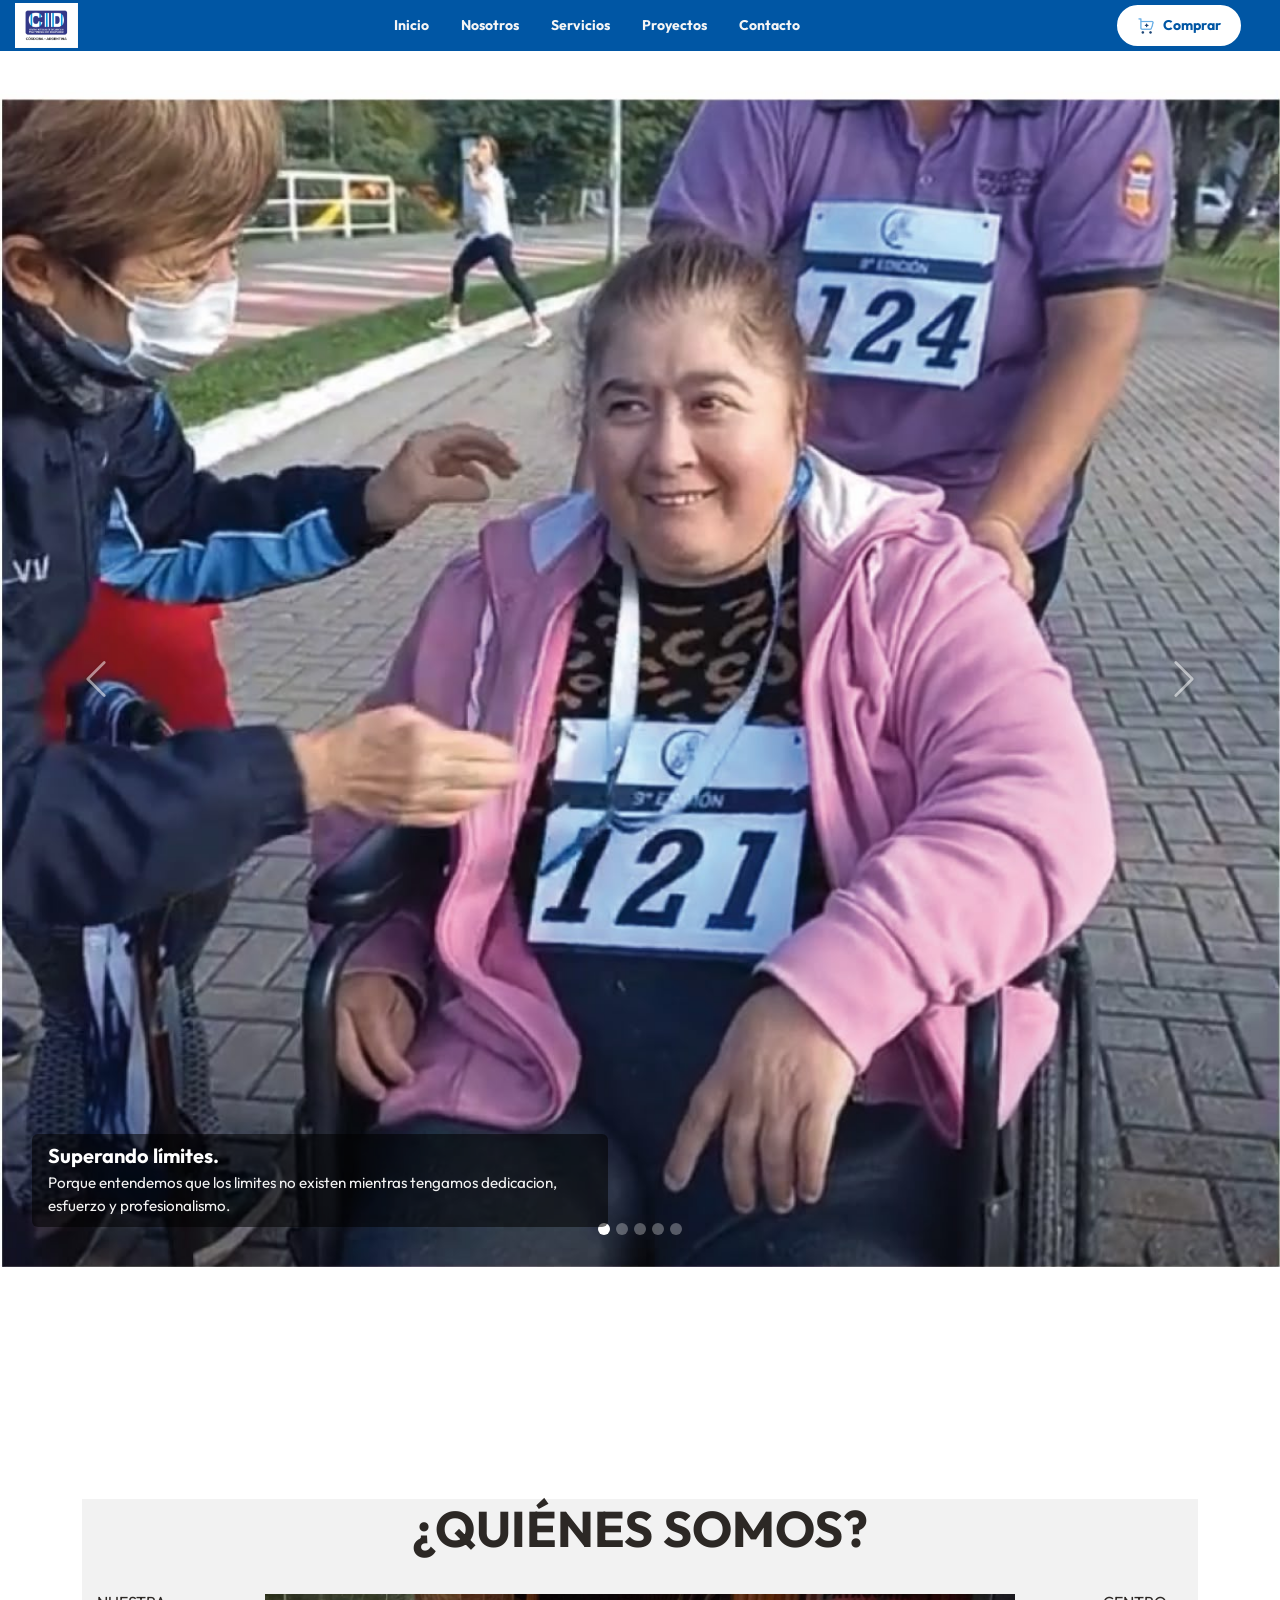
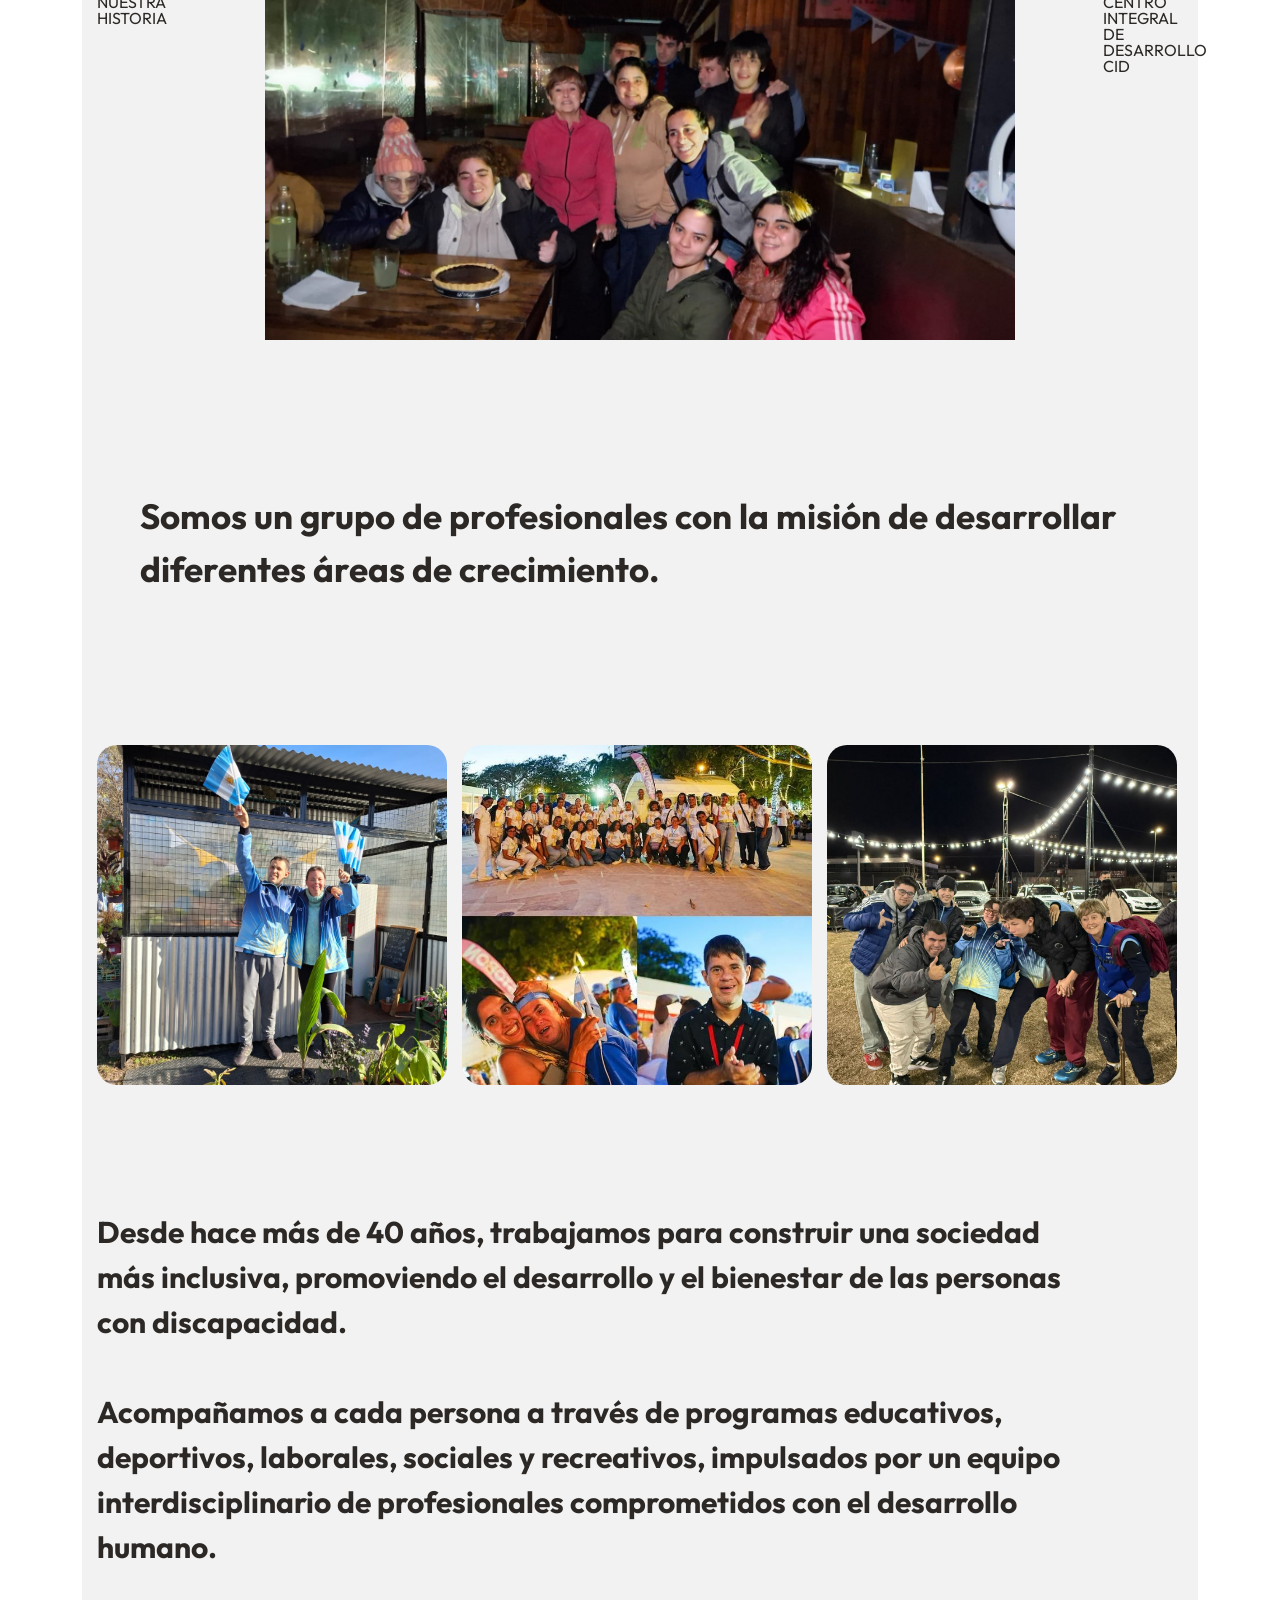
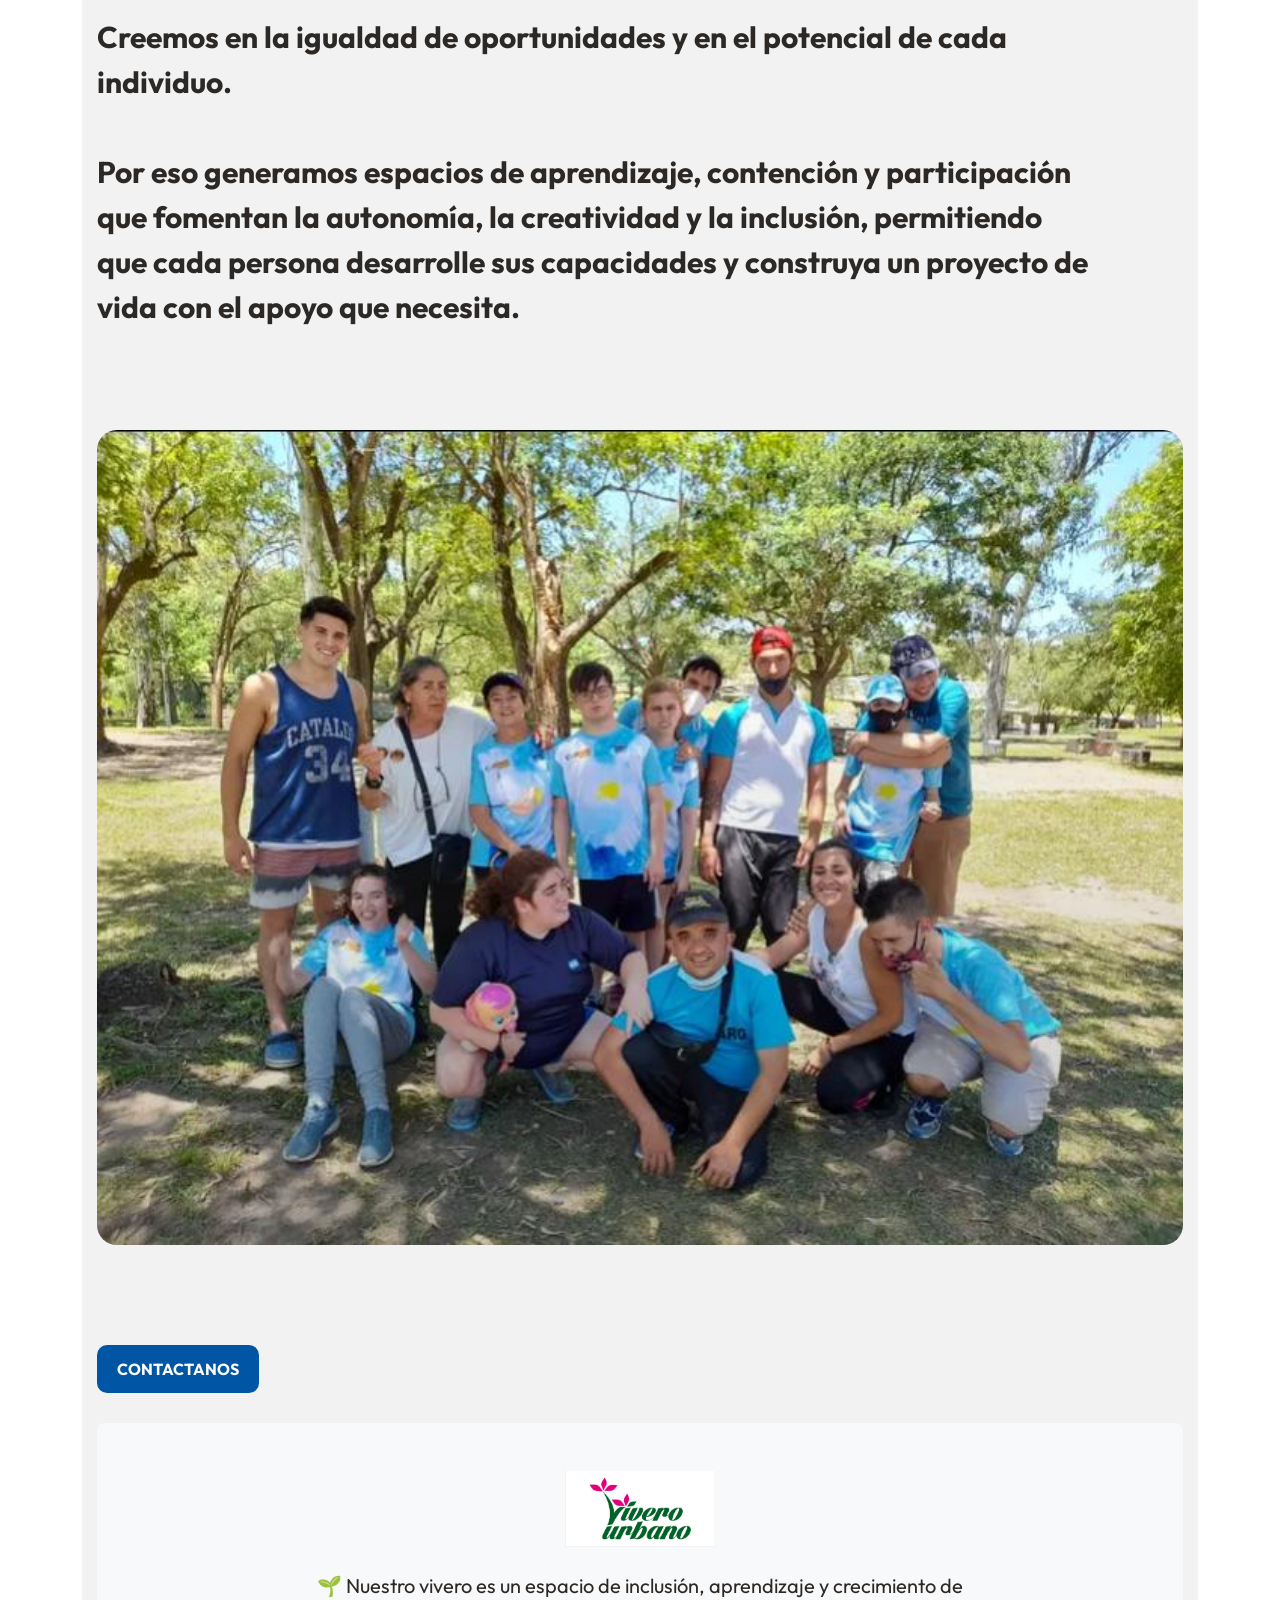
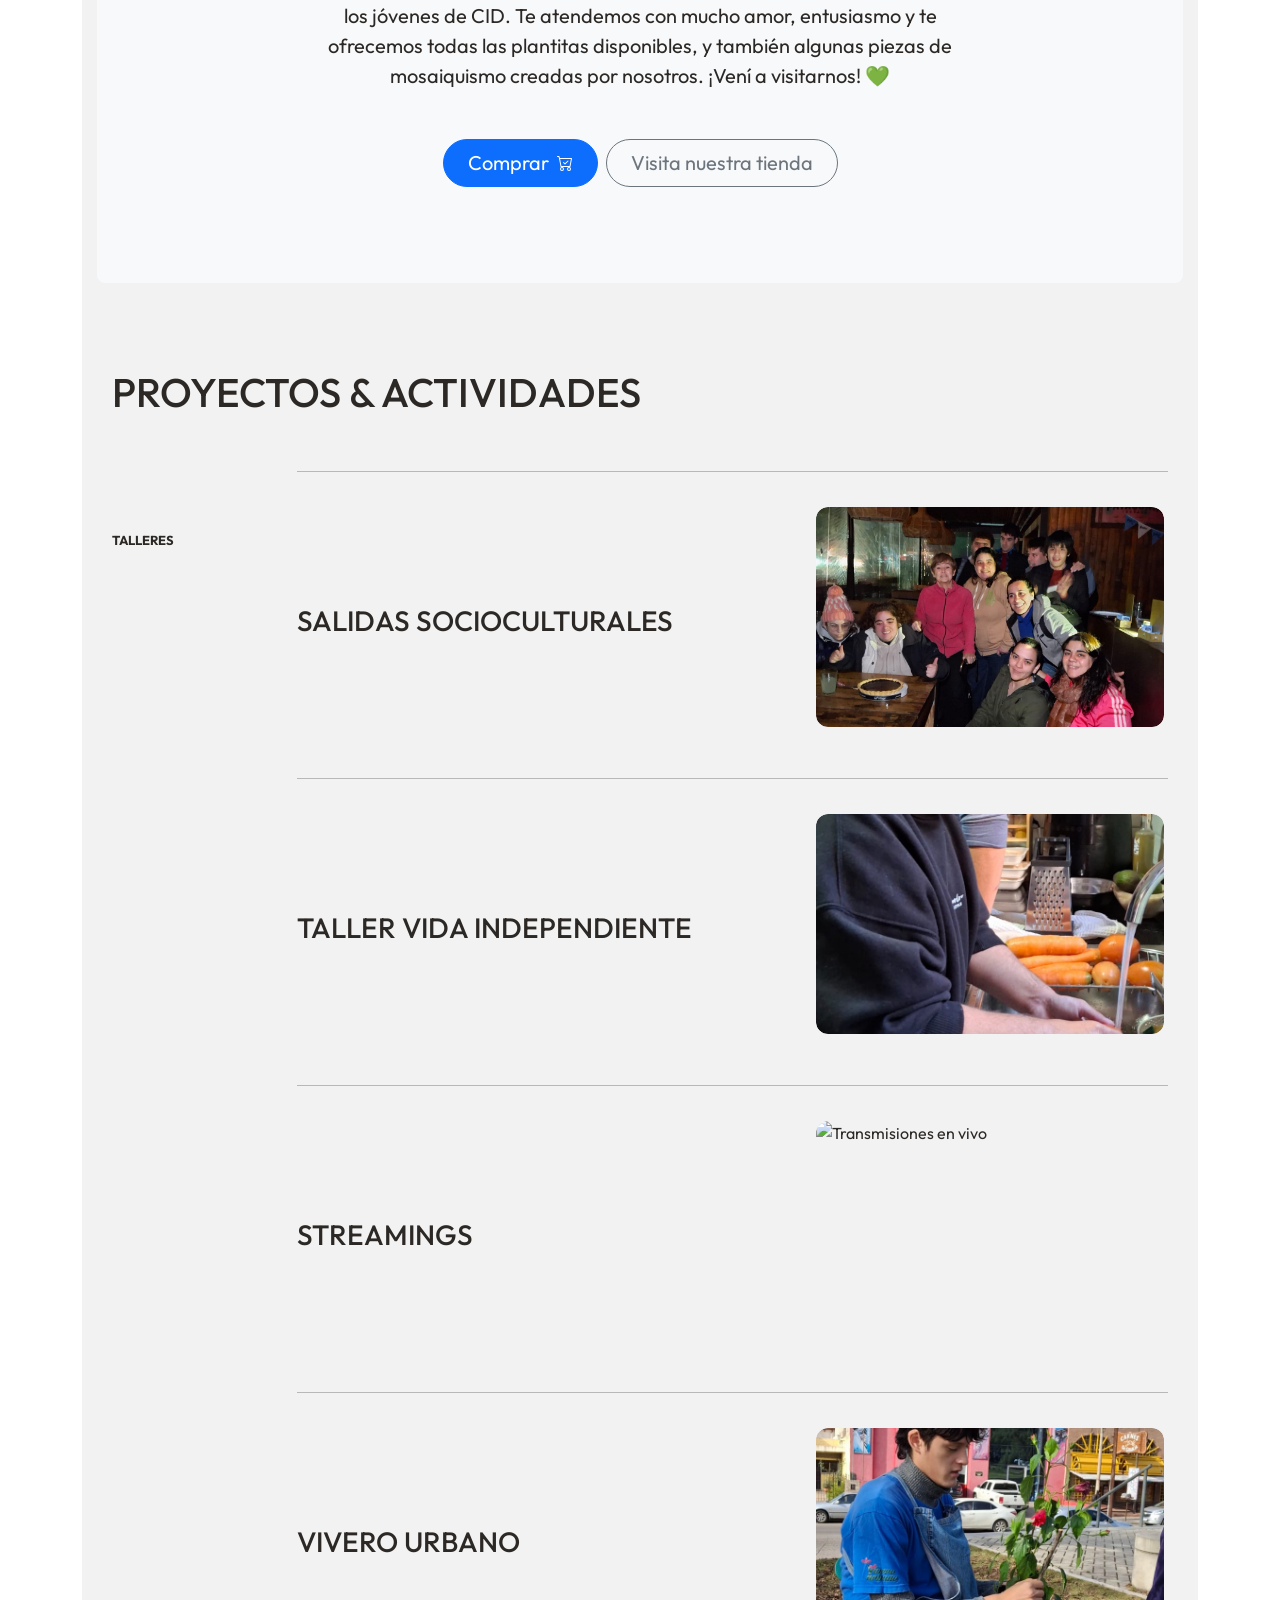
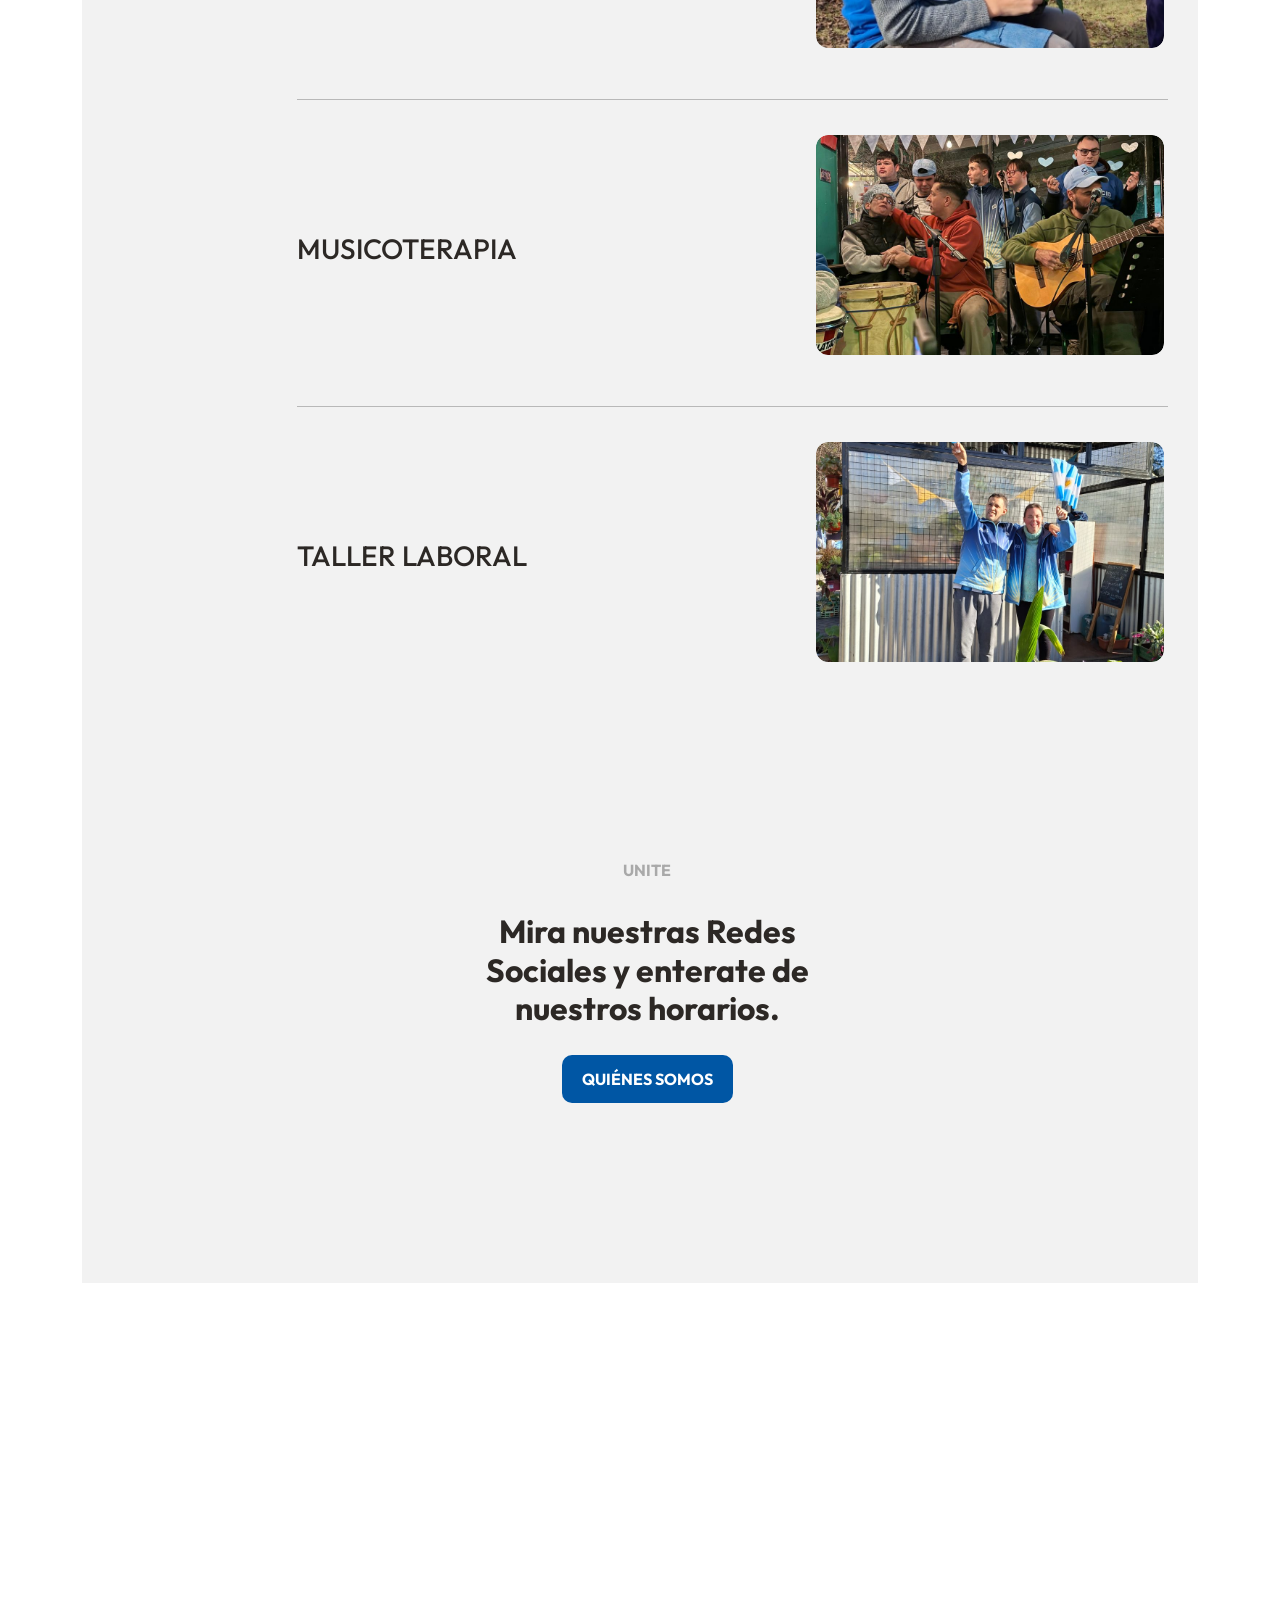
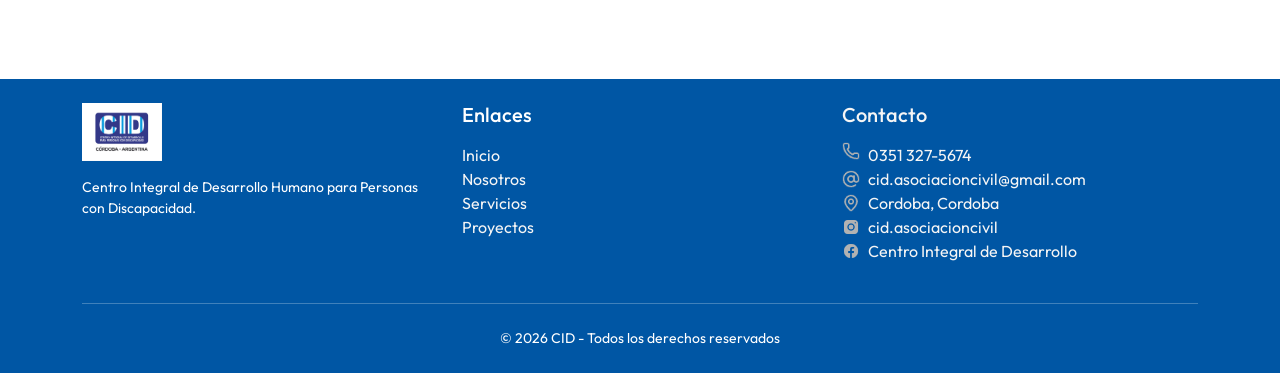
==== commit dfd87d8c: "Update images and clean up modal text Updated image sources and alt texts for various activities. Re" ====
--- a/index.html
+++ b/index.html
@@ -225,7 +225,7 @@
         <h3 class="activity-title">SALIDAS SOCIOCULTURALES</h3>
     </div>
     <figure class="activity-image">
-        <img src="Img/salidas.jpg" alt="Salidas socioculturales">
+        <img src="Img/salidassociocuturales.jpg.jpeg" alt="Integrantes participando en salidas socioculturales">
     </figure>
 </article>
 
@@ -265,7 +265,7 @@
         <h3 class="activity-title">MUSICOTERAPIA</h3>
     </div>
     <figure class="activity-image">
-        <img src="Img/musicoterapia.jpg" alt="Taller de Musicoterapia">
+        <img src="Img/bandamagica.jpg.jpeg" alt="Instrumentos musicales de la banda mágica">
     </figure>
 </article>
 
@@ -275,7 +275,7 @@
         <h3 class="activity-title">TALLER LABORAL</h3>
     </div>
     <figure class="activity-image">
-        <img src="Img/laboral.jpg" alt="Taller laboral">
+        <img src="Img/laboral.jpg.jpeg" alt="Participantes trabajando en el taller laboral">
     </figure>
 </article>
 
@@ -379,7 +379,7 @@
     });
   </script>
 
-<!-- Modales de información de Proyectos -->
+<!-- Ventanas emergentes (Modales) -->
 
 <div class="modal fade" id="modal-salidas" tabindex="-1" aria-hidden="true">
   <div class="modal-dialog modal-dialog-centered">
@@ -389,7 +389,7 @@
         <button type="button" class="btn-close" data-bs-dismiss="modal" aria-label="Close"></button>
       </div>
       <div class="modal-body">
-        <p>Espacios de integración y participación comunitaria orientados a fortalecer el desarrollo social, la autonomía y el disfrute recreativo fuera del entorno habitual[cite: 1].</p>
+        <p>Espacios de integración y participación comunitaria orientados a fortalecer el desarrollo social, la autonomía y el disfrute recreativo fuera del entorno habitual.</p>
       </div>
     </div>
   </div>
@@ -403,7 +403,7 @@
         <button type="button" class="btn-close" data-bs-dismiss="modal" aria-label="Close"></button>
       </div>
       <div class="modal-body">
-        <p>Propuestas enfocadas en brindar el apoyo y las herramientas necesarias para que las personas vivan y se desenvuelvan de la manera más independiente posible[cite: 1].</p>
+        <p>Propuestas enfocadas en brindar el apoyo y las herramientas necesarias para que las personas vivan y se desenvuelvan de la manera más independiente posible.</p>
       </div>
     </div>
   </div>
@@ -417,7 +417,7 @@
         <button type="button" class="btn-close" data-bs-dismiss="modal" aria-label="Close"></button>
       </div>
       <div class="modal-body">
-        <p>Espacio de expresión audiovisual e inclusión digital para visibilizar proyectos, potenciar habilidades comunicativas y compartir vivencias comunitarias[cite: 1].</p>
+        <p>Espacio de expresión audiovisual e inclusión digital para visibilizar proyectos, potenciar habilidades comunicativas y compartir vivencias comunitarias.</p>
       </div>
     </div>
   </div>
@@ -431,7 +431,7 @@
         <button type="button" class="btn-close" data-bs-dismiss="modal" aria-label="Close"></button>
       </div>
       <div class="modal-body">
-        <p>Proyecto productivo y de capacitación práctica orientado al desarrollo de competencias laborales, el trabajo en equipo y el contacto directo con la naturaleza[cite: 1].</p>
+        <p>Proyecto productivo y de capacitación práctica orientado al desarrollo de competencias laborales, el trabajo en equipo y el contacto directo con la naturaleza.</p>
       </div>
     </div>
   </div>
@@ -445,7 +445,7 @@
         <button type="button" class="btn-close" data-bs-dismiss="modal" aria-label="Close"></button>
       </div>
       <div class="modal-body">
-        <p>Disciplina terapéutica y de expresión artística utilizada para potenciar el bienestar integral, la comunicación y el desarrollo emocional de los participantes[cite: 1].</p>
+        <p>Disciplina terapéutica y de expresión artística utilizada para potenciar el bienestar integral, la comunicación y el desarrollo emocional de los participantes.</p>
       </div>
     </div>
   </div>
@@ -459,7 +459,7 @@
         <button type="button" class="btn-close" data-bs-dismiss="modal" aria-label="Close"></button>
       </div>
       <div class="modal-body">
-        <p>Actividades destinadas al desarrollo de habilidades técnicas y sociales que promueven la inclusión laboral, la dedicación y el crecimiento profesional[cite: 1].</p>
+        <p>Actividades destinadas al desarrollo de habilidades técnicas y sociales que promueven la inclusión laboral, la dedicación y el crecimiento profesional.</p>
       </div>
     </div>
   </div>
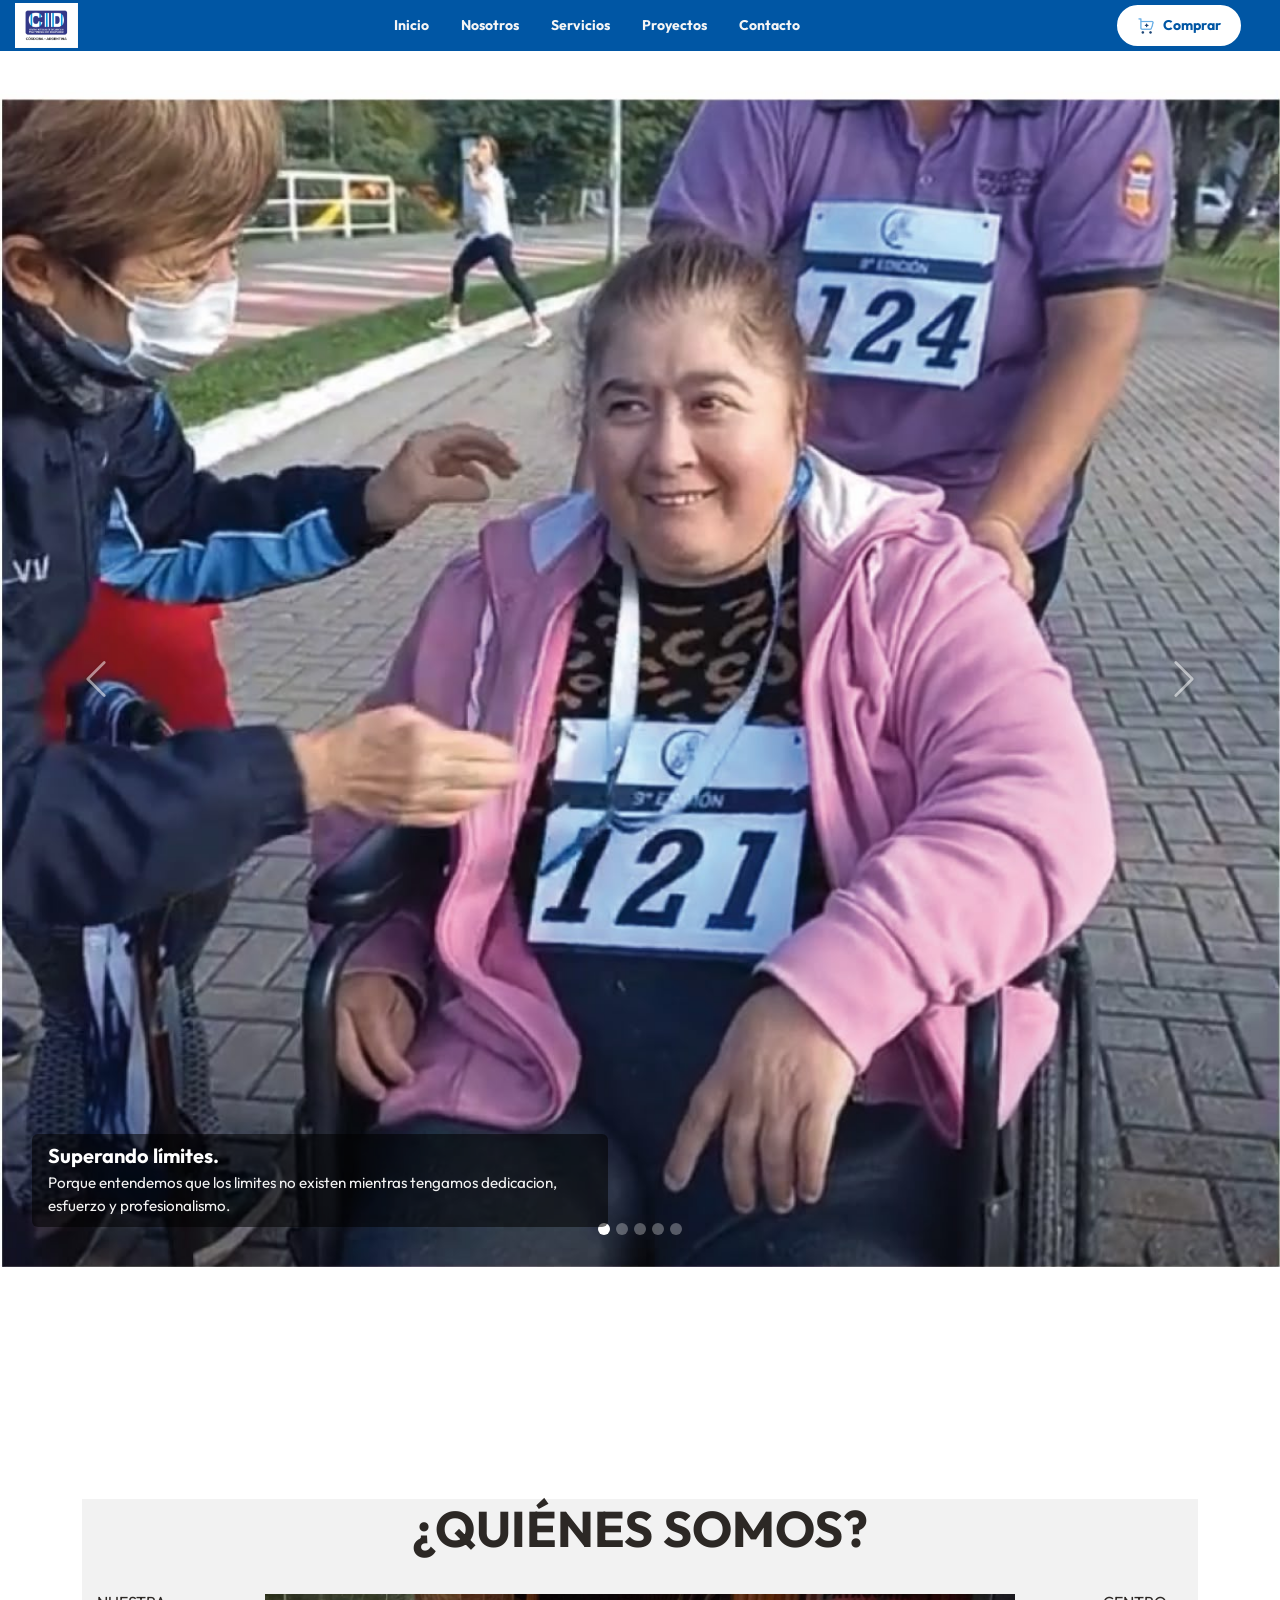
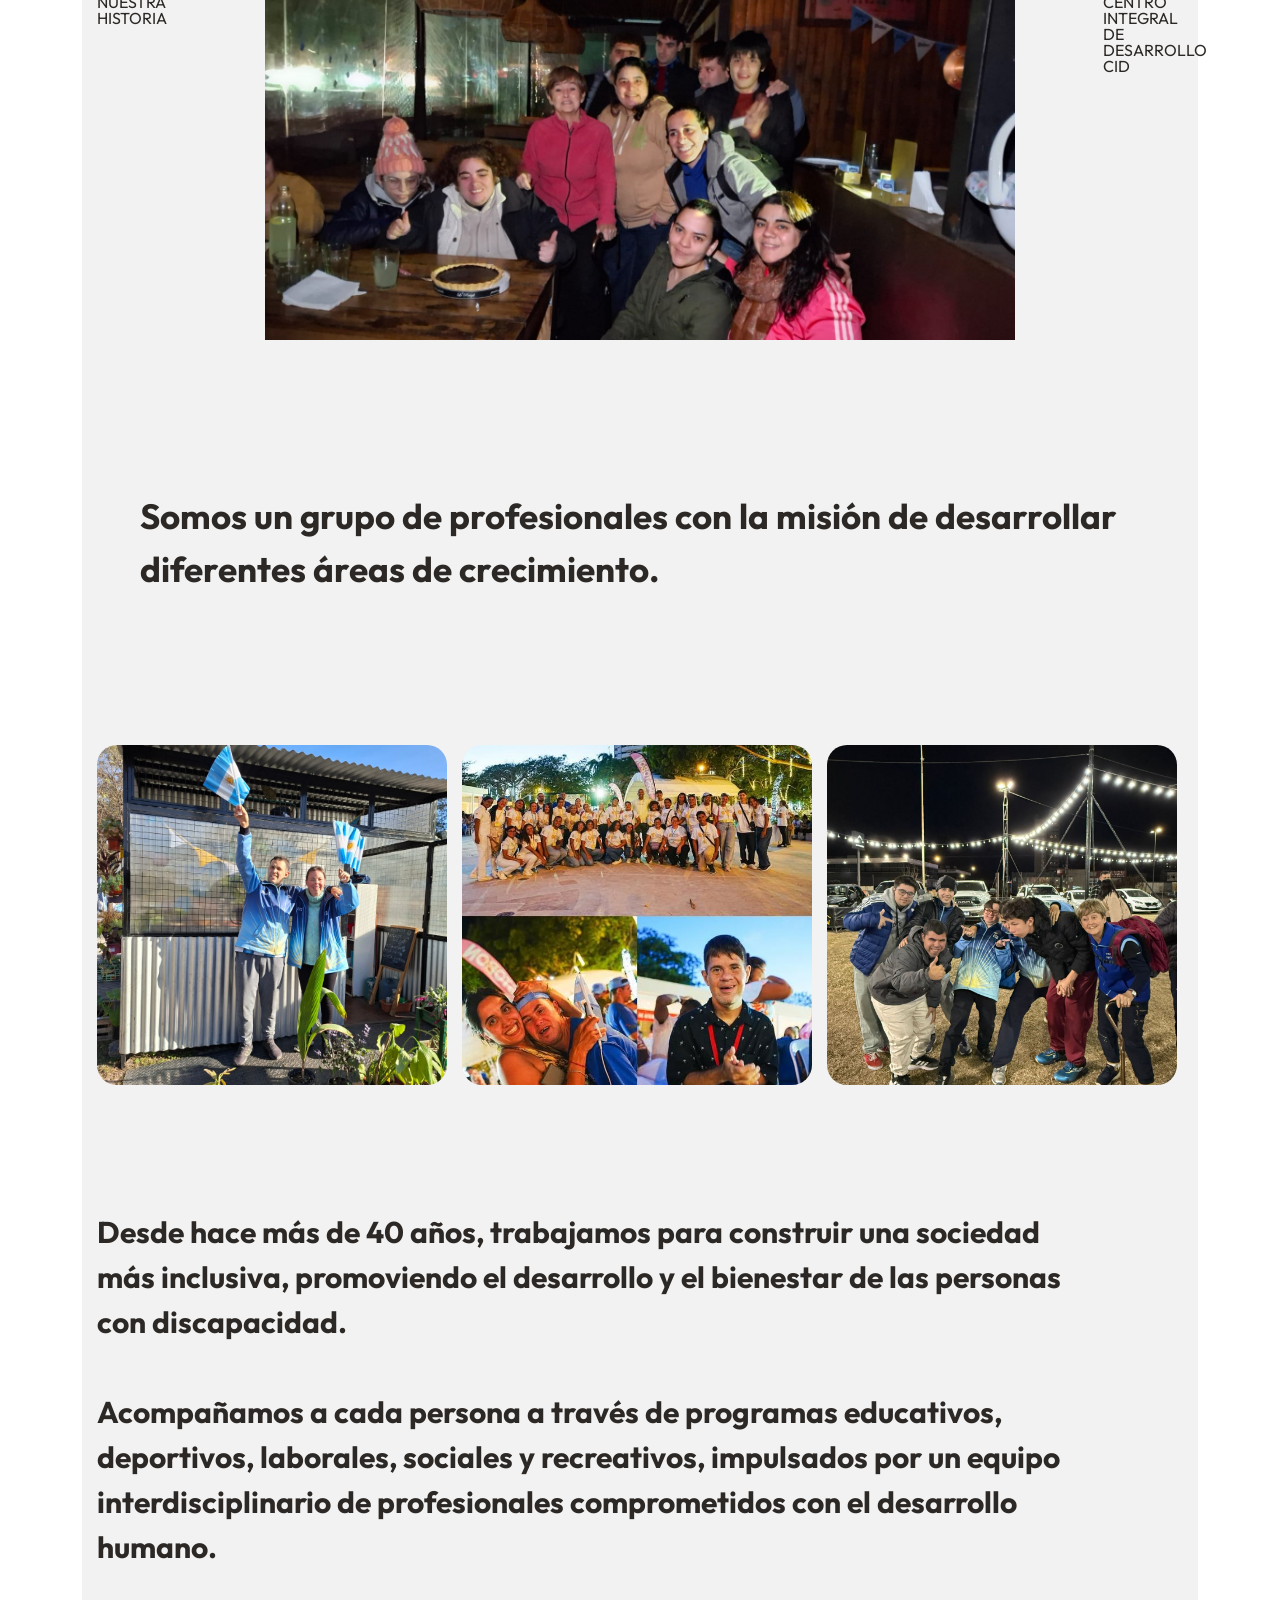
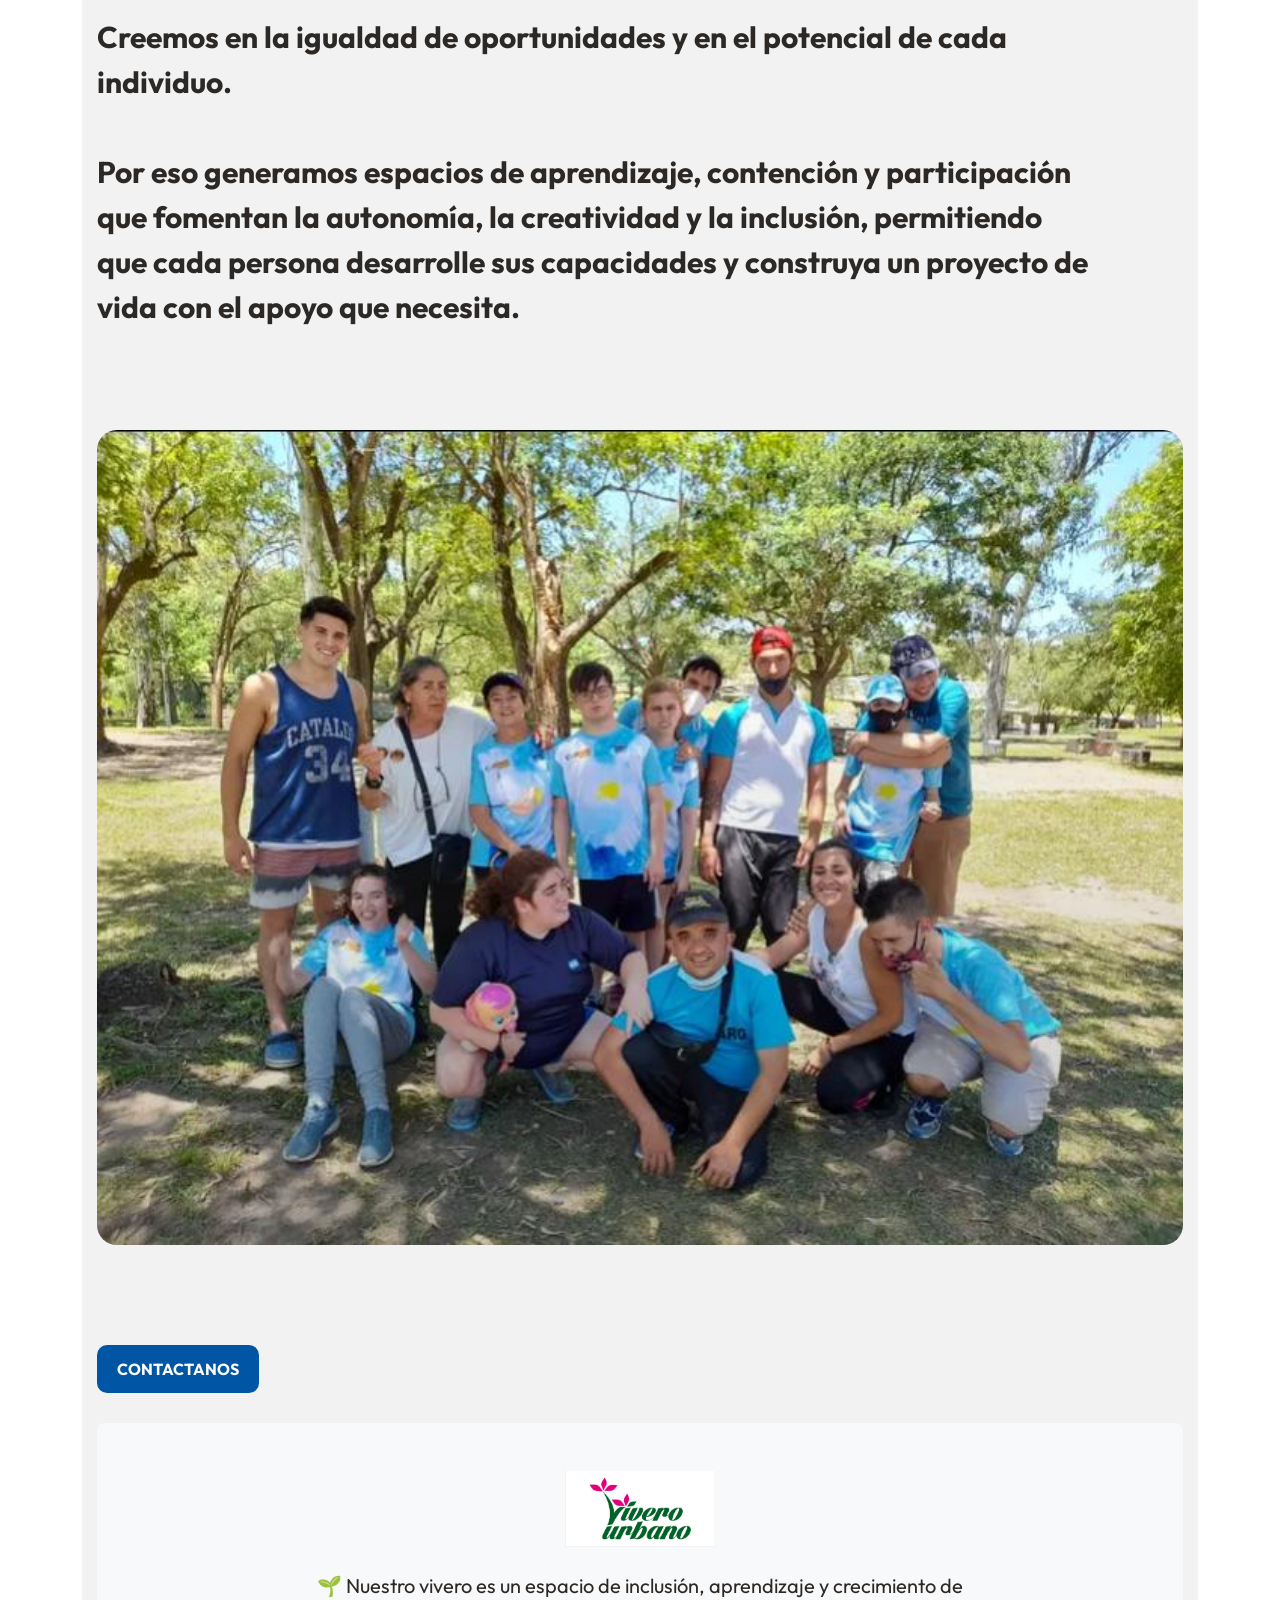
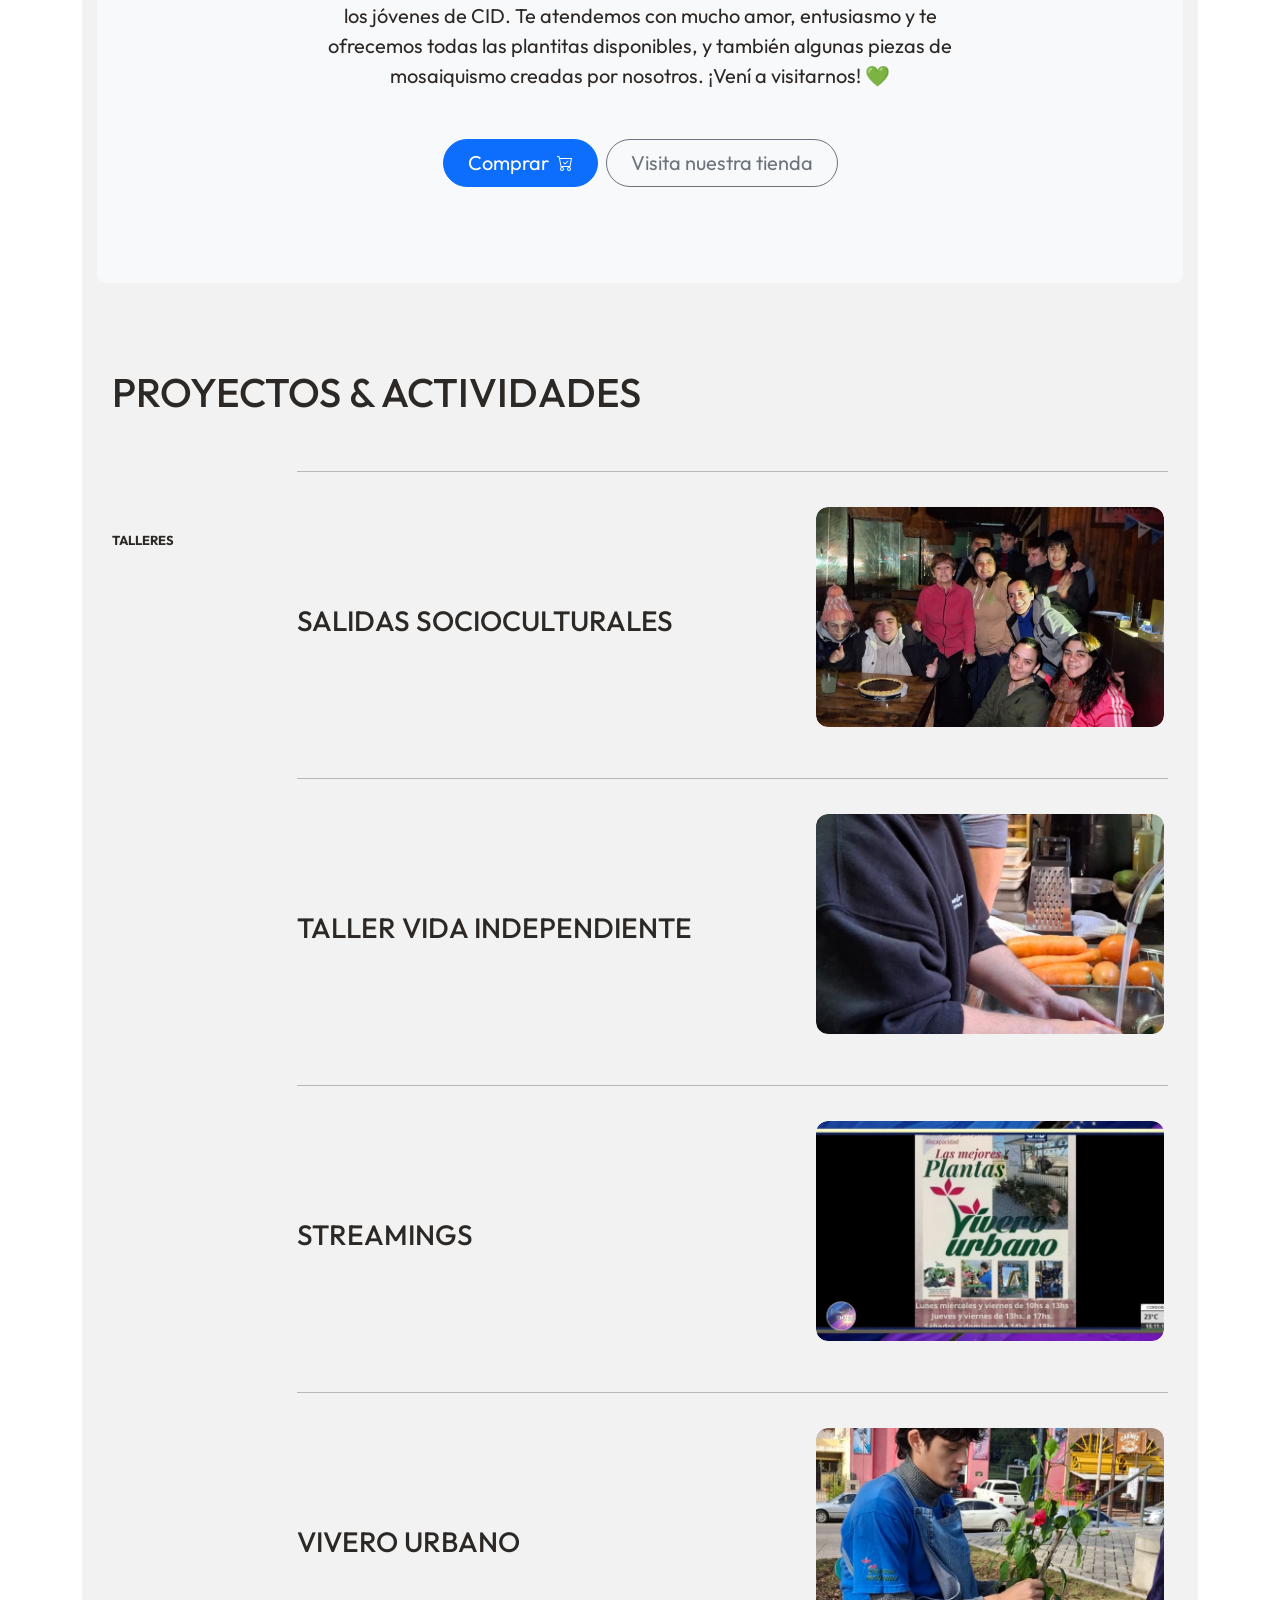
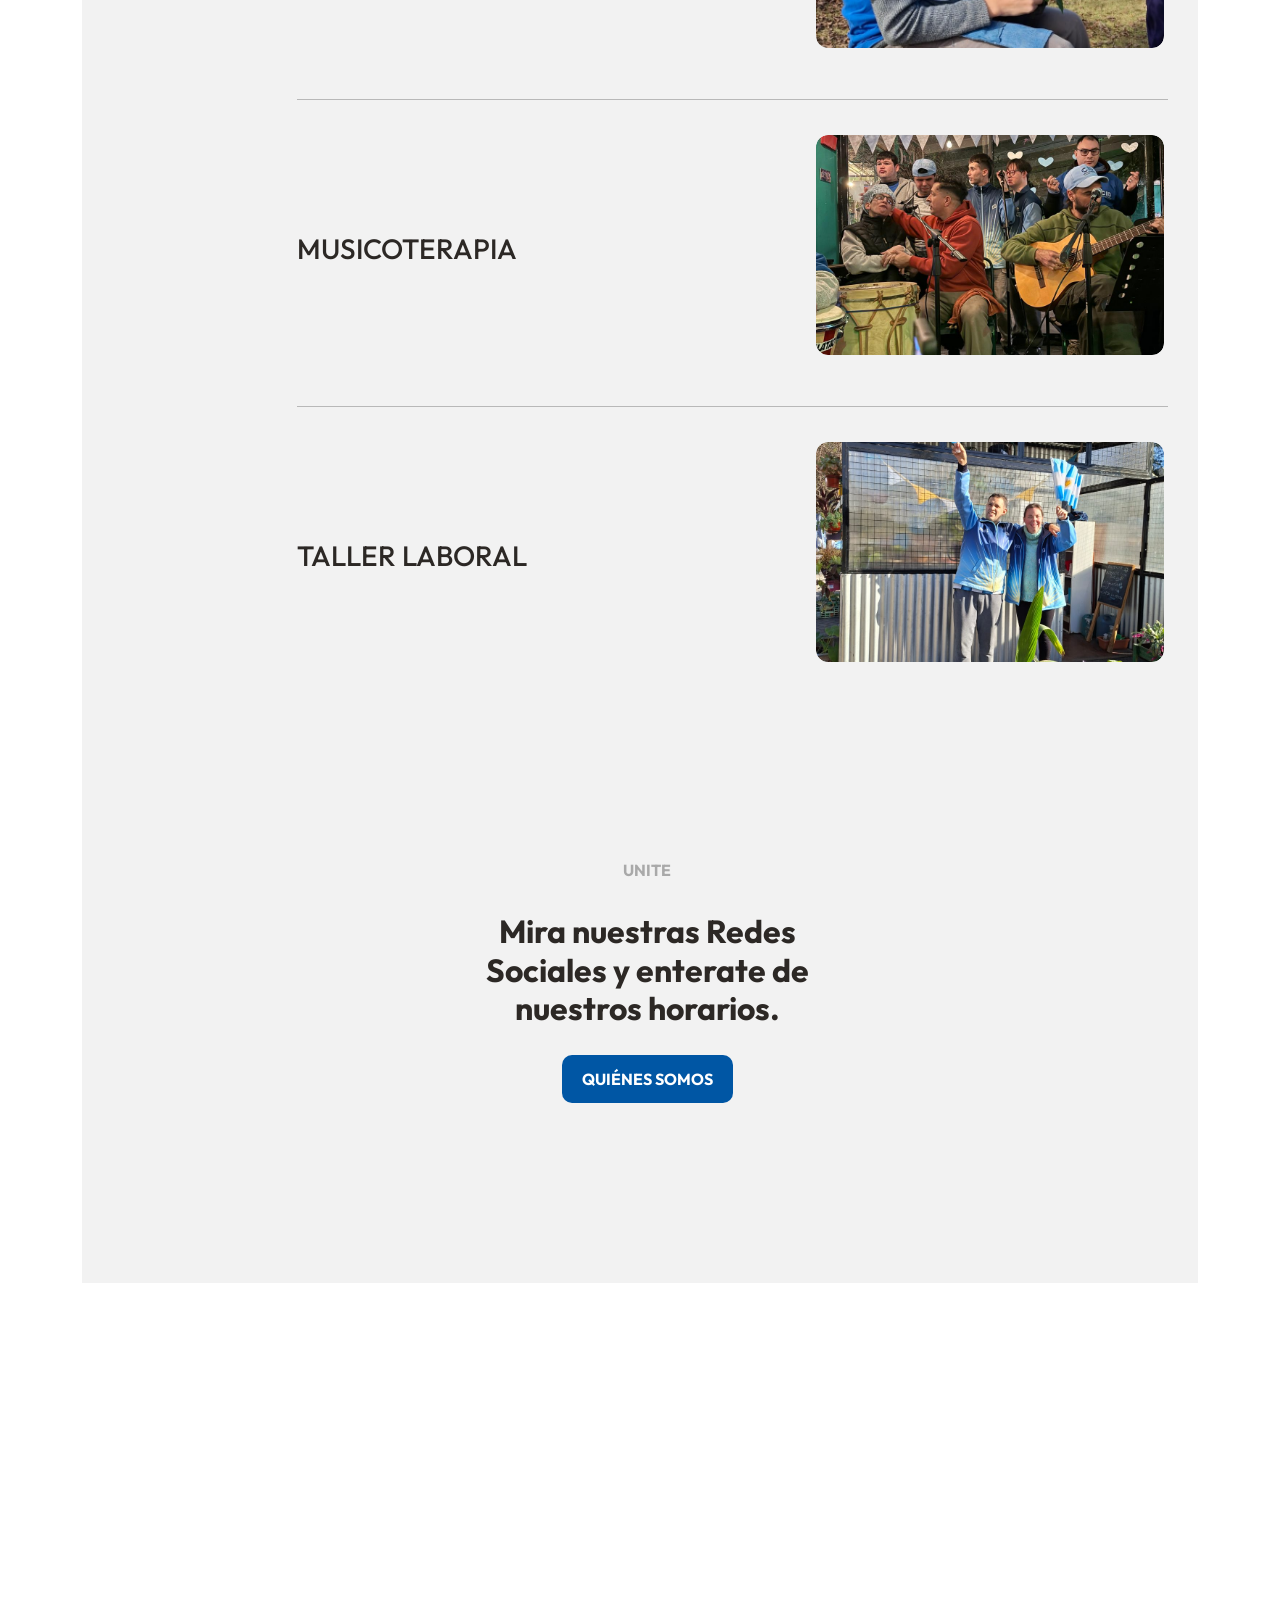
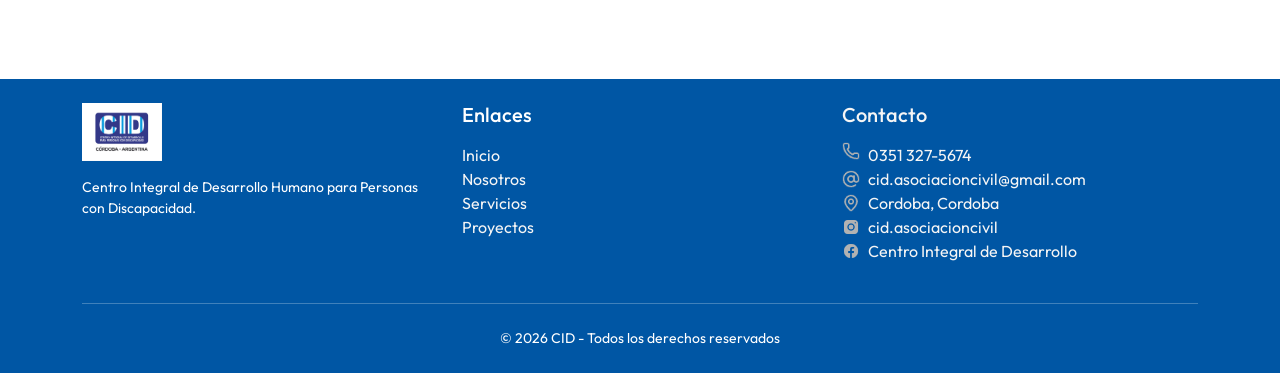
==== commit b9214f28: "Fix image source extension in index.html" ====
--- a/index.html
+++ b/index.html
@@ -245,7 +245,7 @@
         <h3 class="activity-title">STREAMINGS</h3>
     </div>
     <figure class="activity-image">
-        <img src="Img/streamings.jpg" alt="Transmisiones en vivo">
+        <img src="Img/streamings.jpg.jpeg" alt="Transmisiones en vivo">
     </figure>
 </article>
 
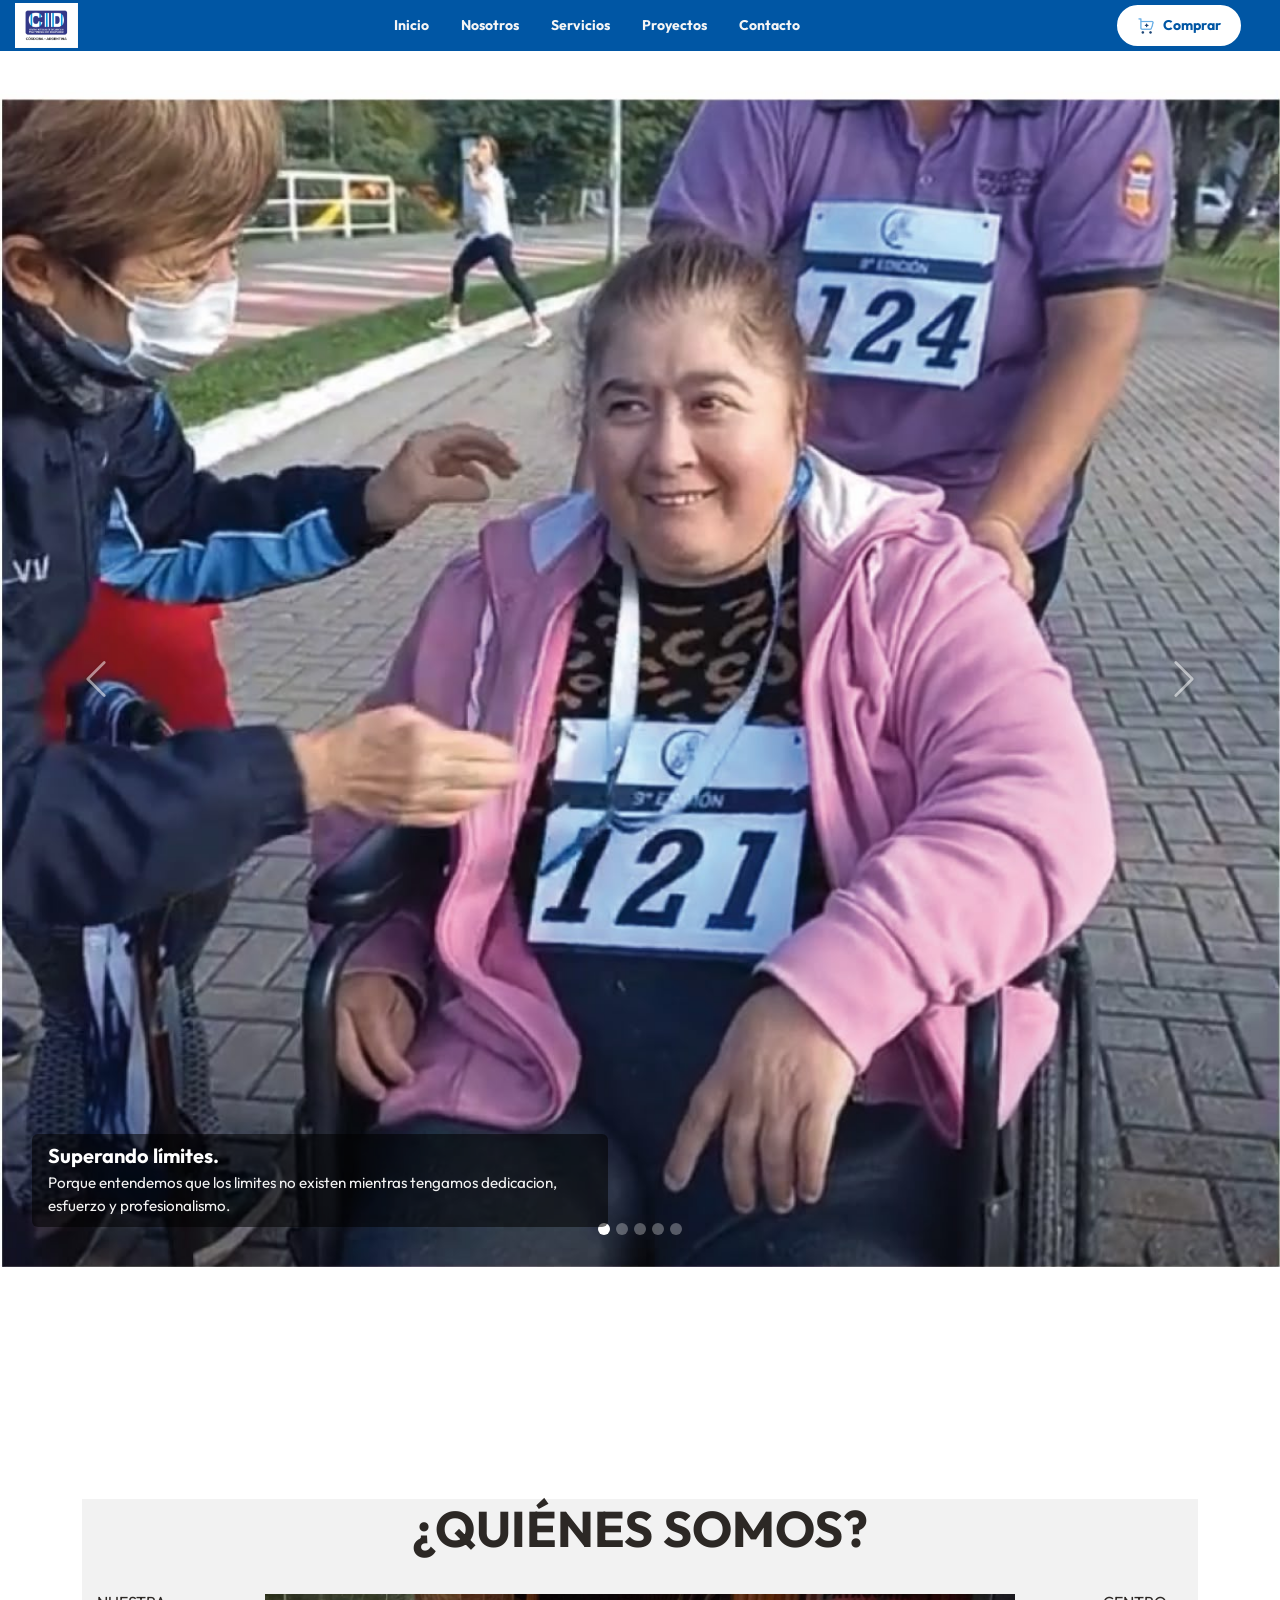
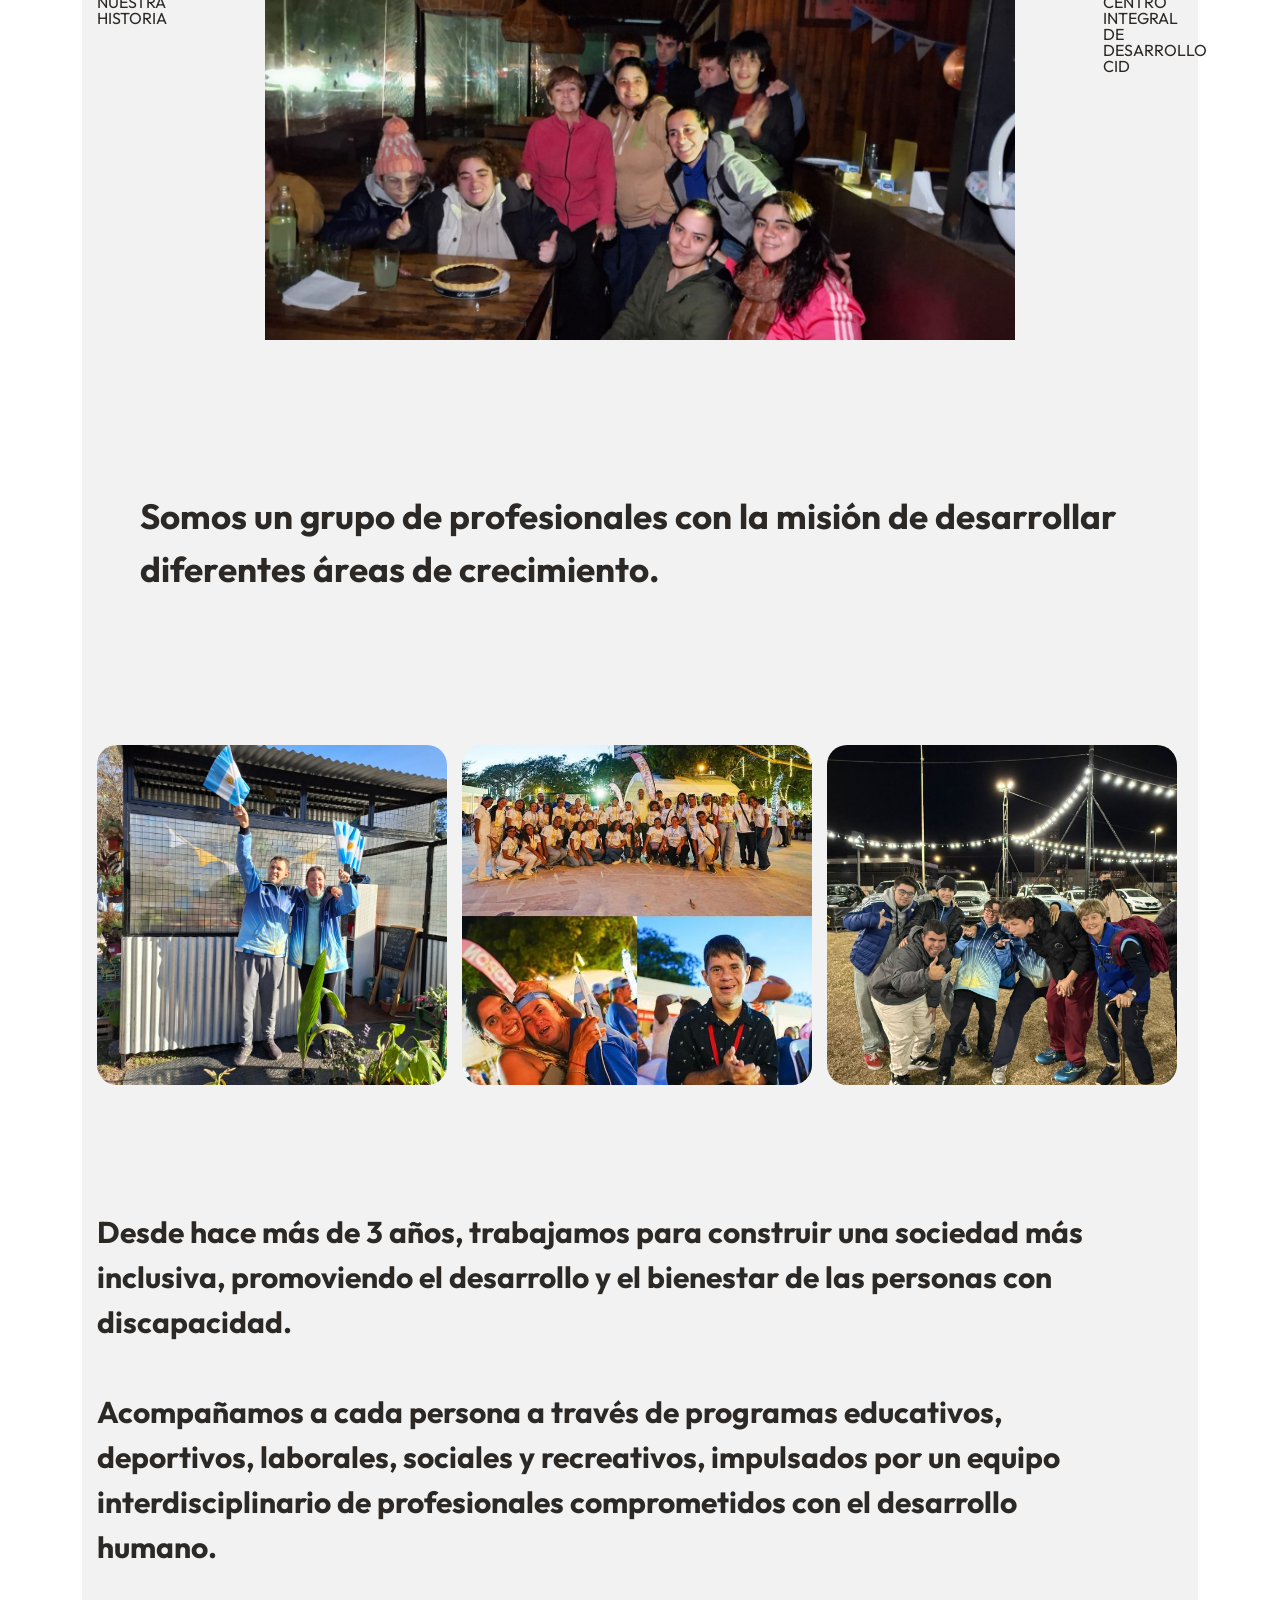
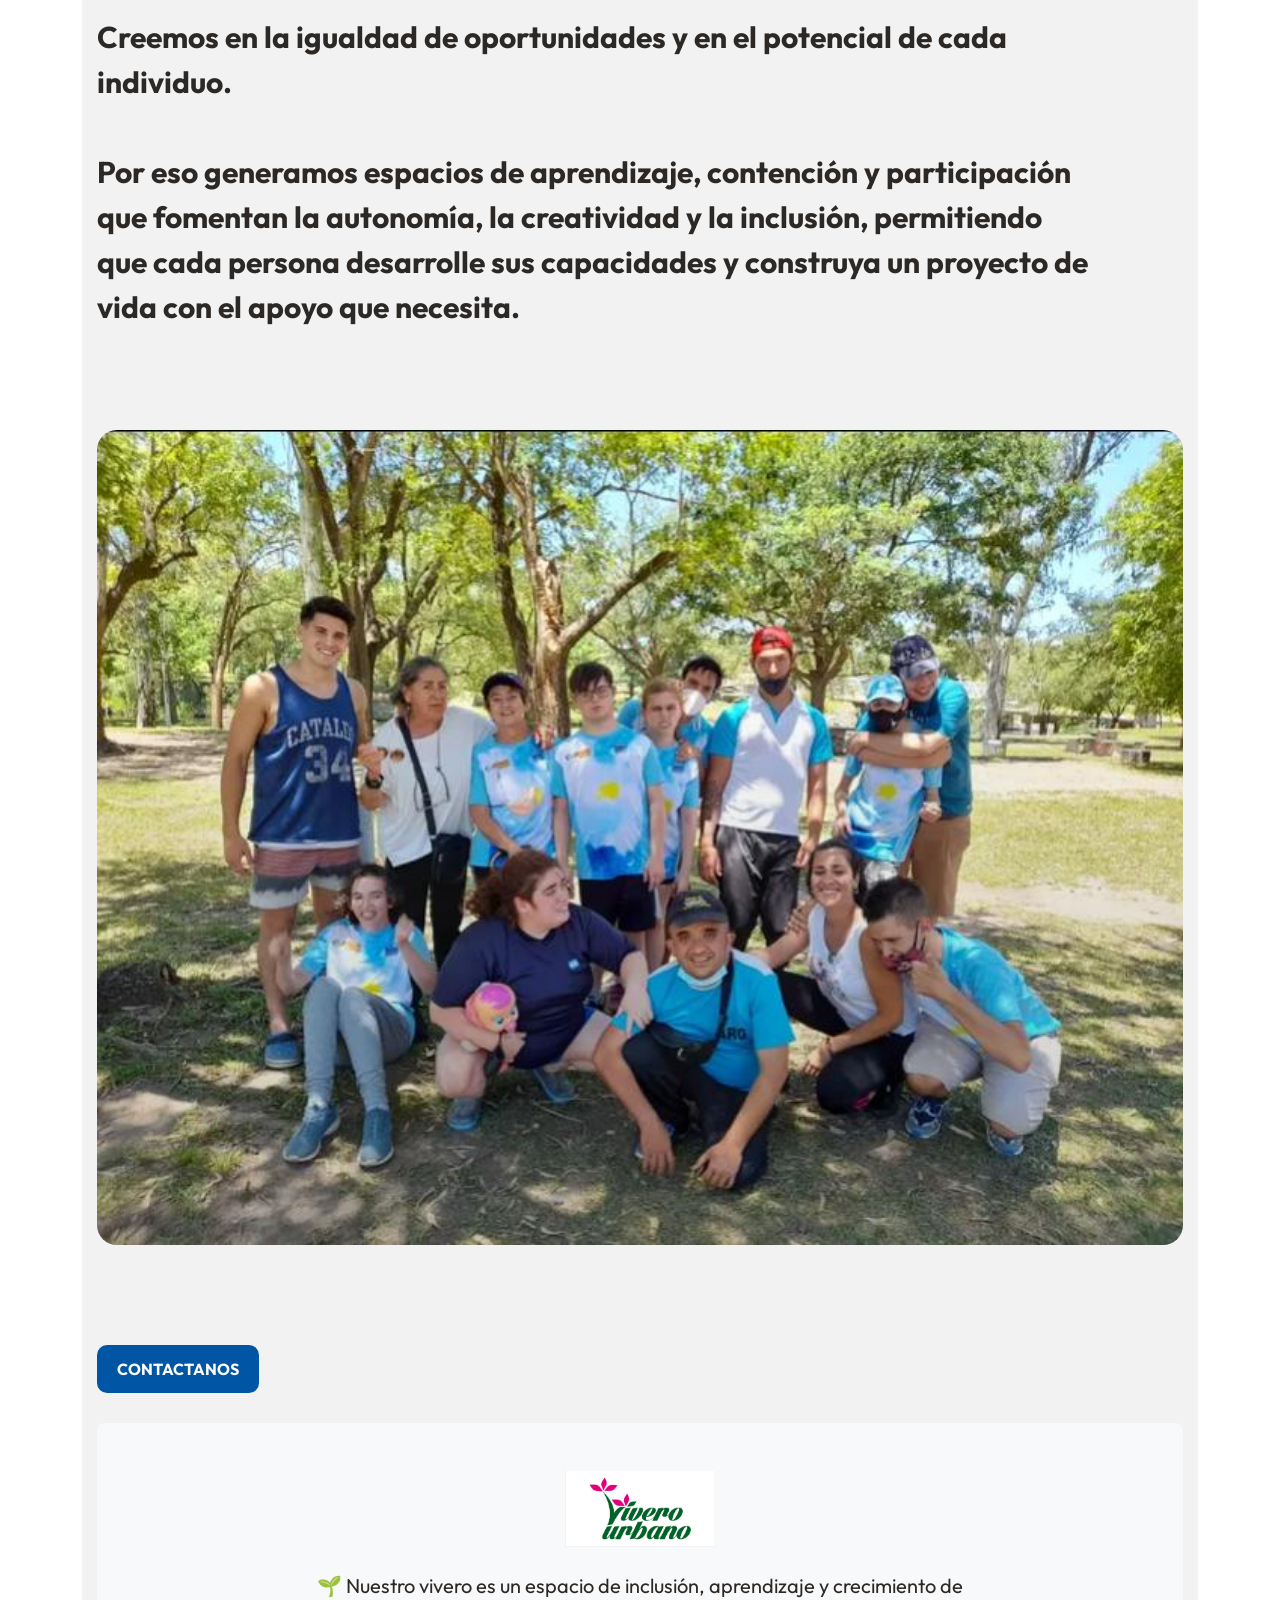
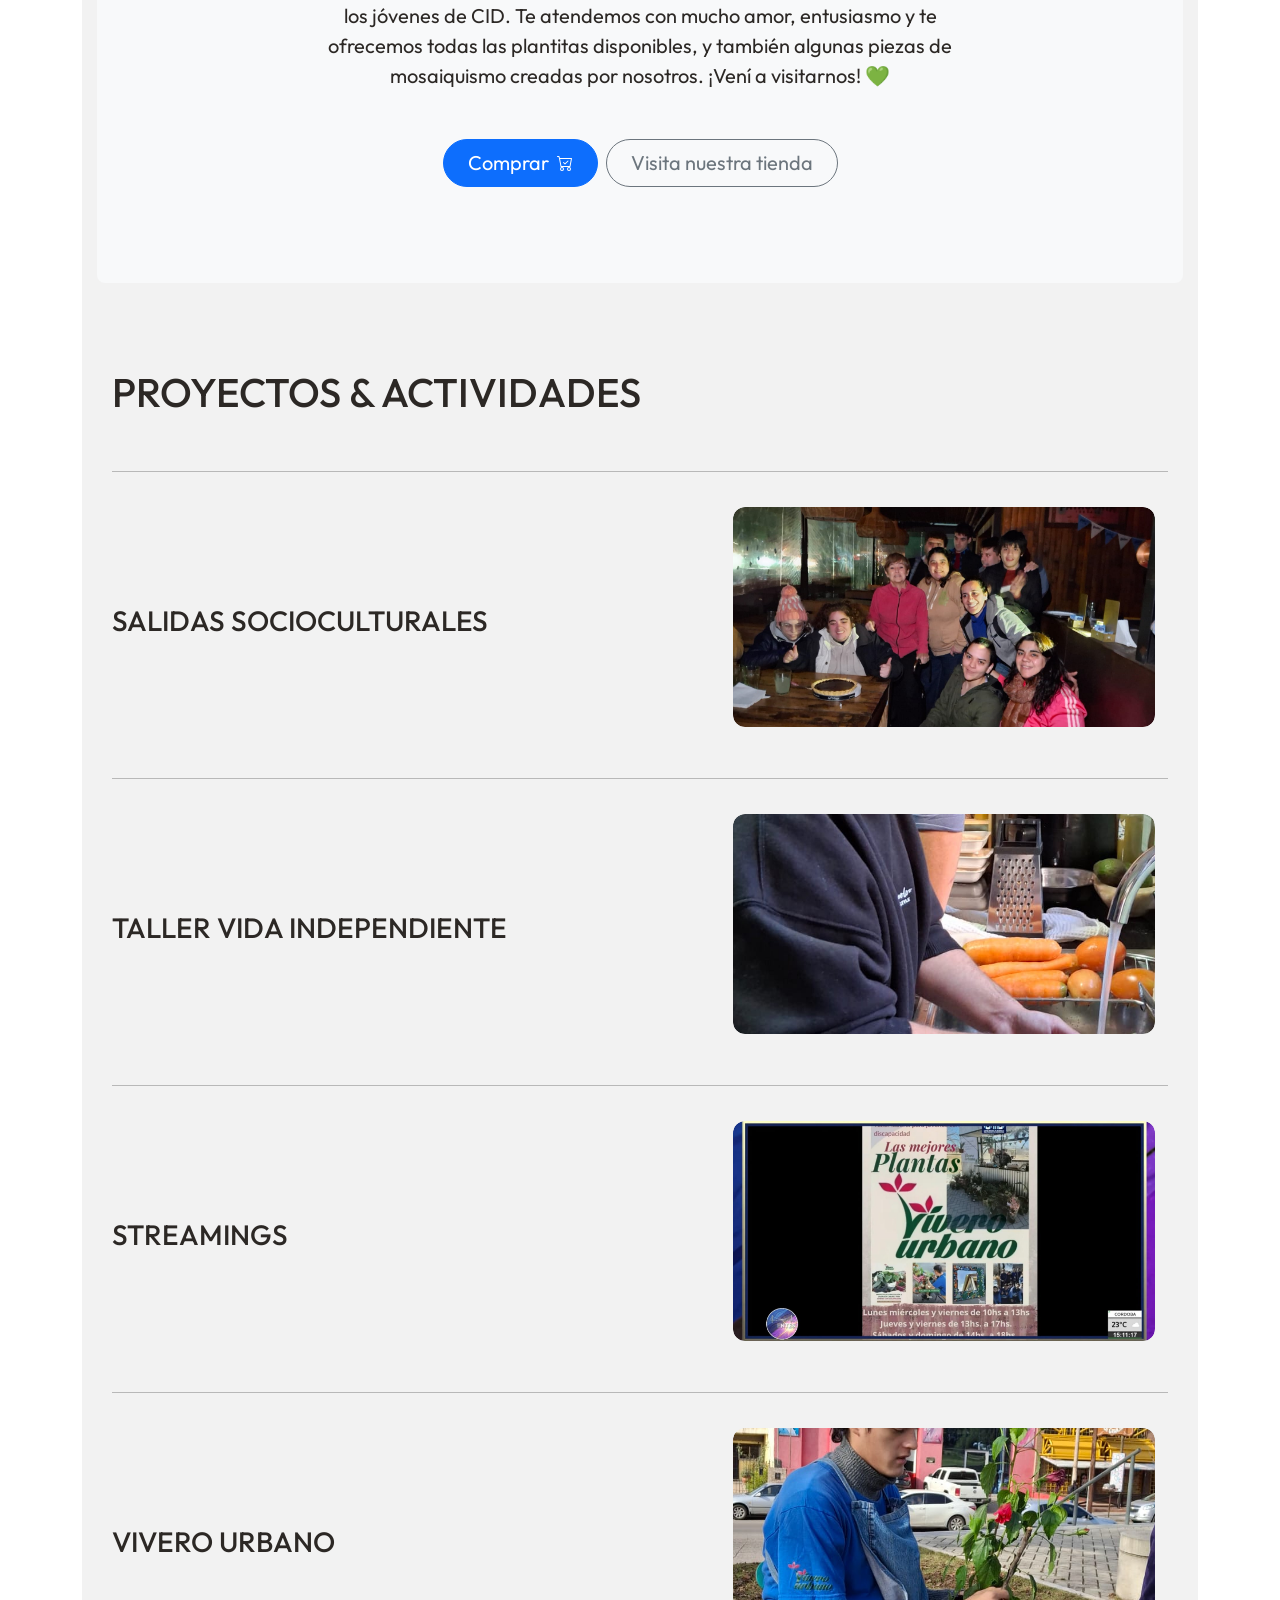
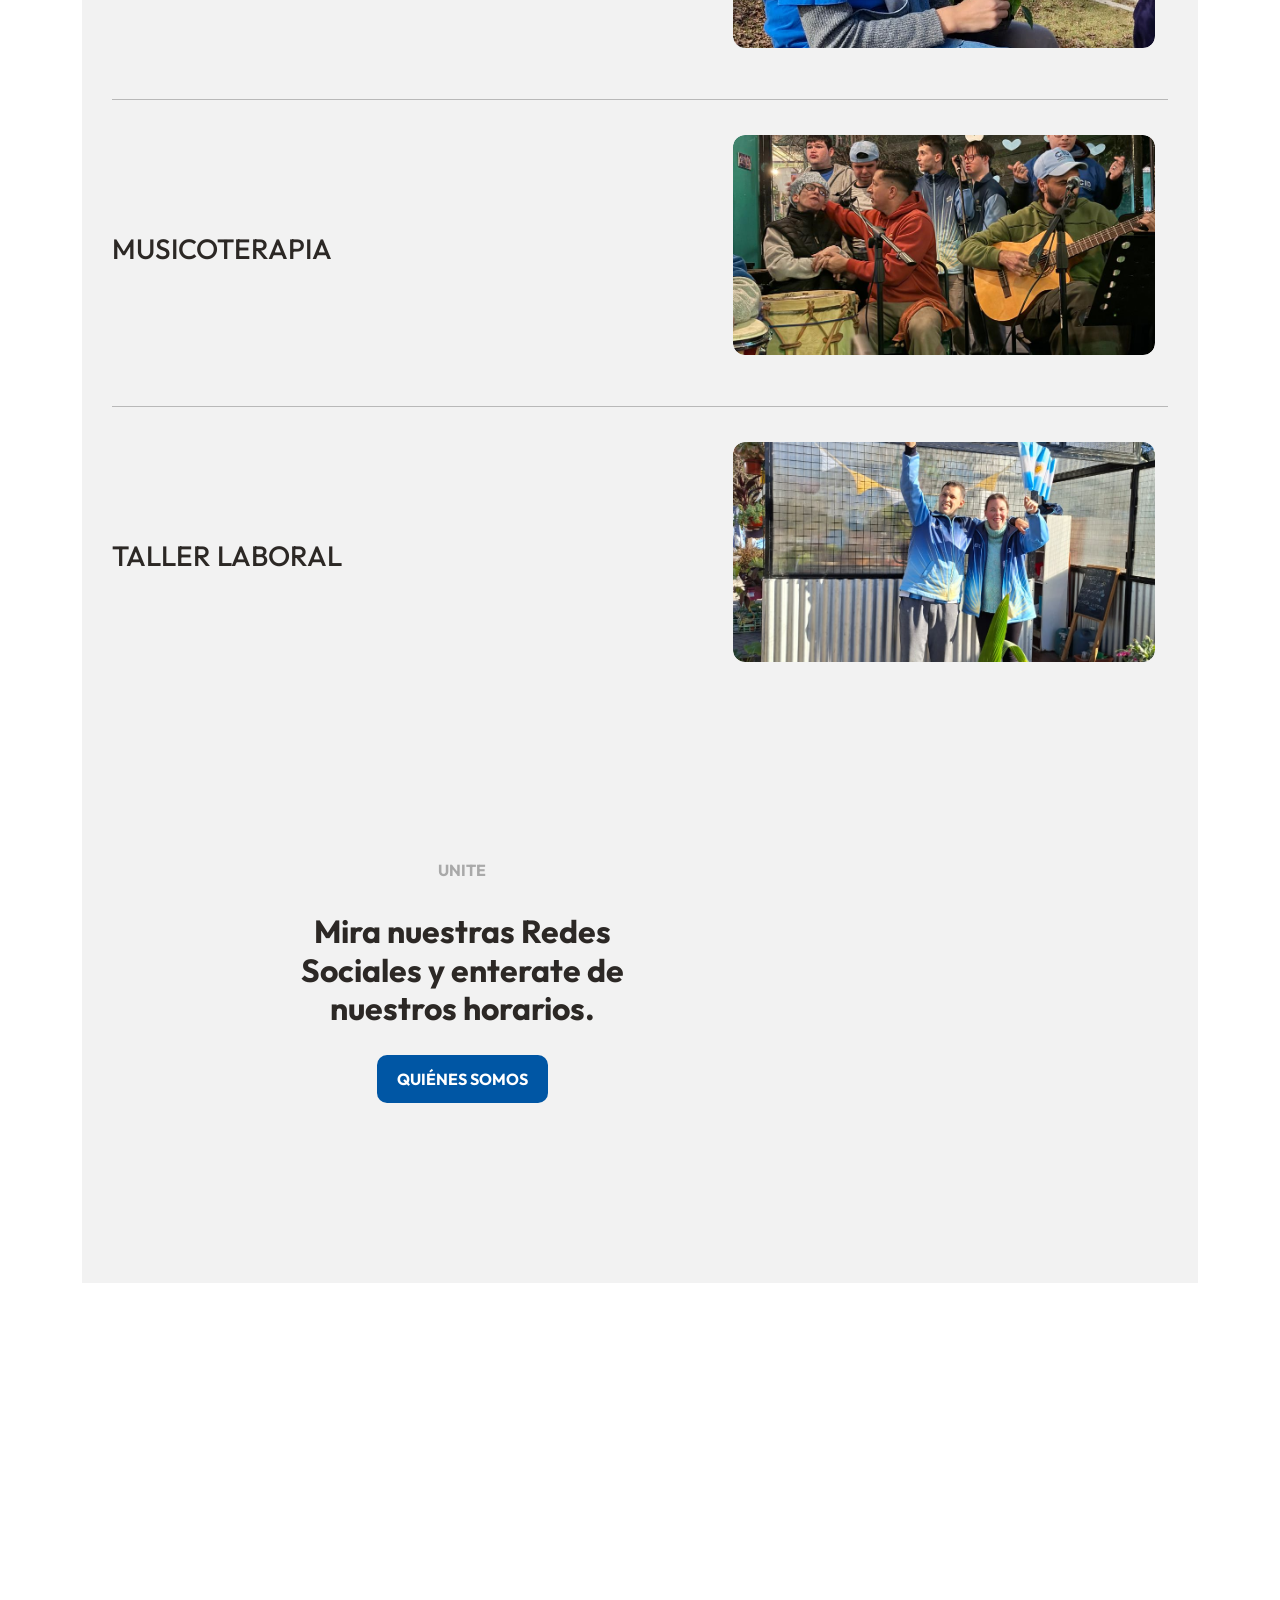
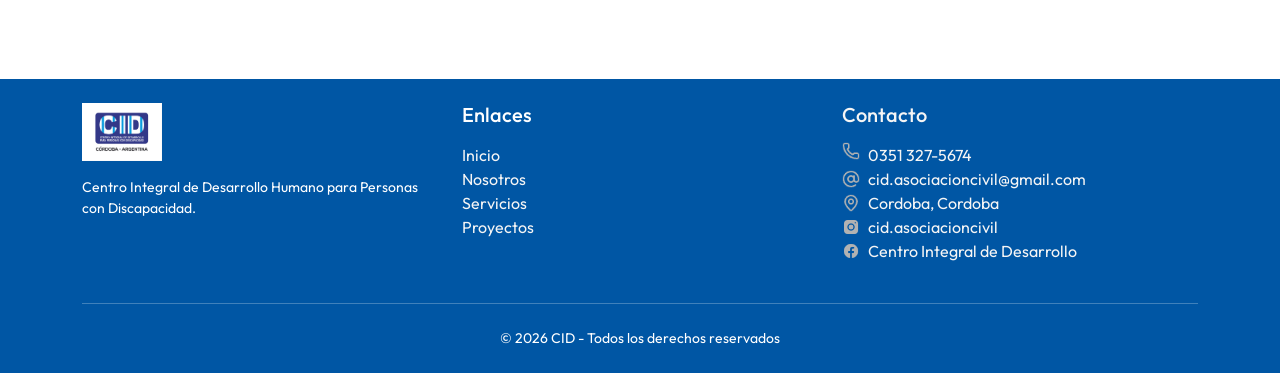
==== commit 7ce975fe: "Update duration of inclusivity work in index.html Updated the text to reflect a change in the durati" ====
--- a/index.html
+++ b/index.html
@@ -159,7 +159,7 @@
       </div>
 
       <p class="detalle_qs ">
-        Desde hace más de 40 años, trabajamos para construir una sociedad más inclusiva, promoviendo el desarrollo y el bienestar de las personas con discapacidad.<br><br>
+        Desde hace más de 3 años, trabajamos para construir una sociedad más inclusiva, promoviendo el desarrollo y el bienestar de las personas con discapacidad.<br><br>
 
         Acompañamos a cada persona a través de programas educativos, deportivos, laborales, sociales y recreativos, impulsados por un equipo interdisciplinario de profesionales comprometidos con el desarrollo humano.<br><br>
 
@@ -211,10 +211,6 @@
 
     <div class="wrapper-actividades">
 
-        <div class="columna-talleres">
-            <span>TALLERES</span>
-        </div>
-
         <section class="activities-list">
 
             <div class="contenido-actividades">
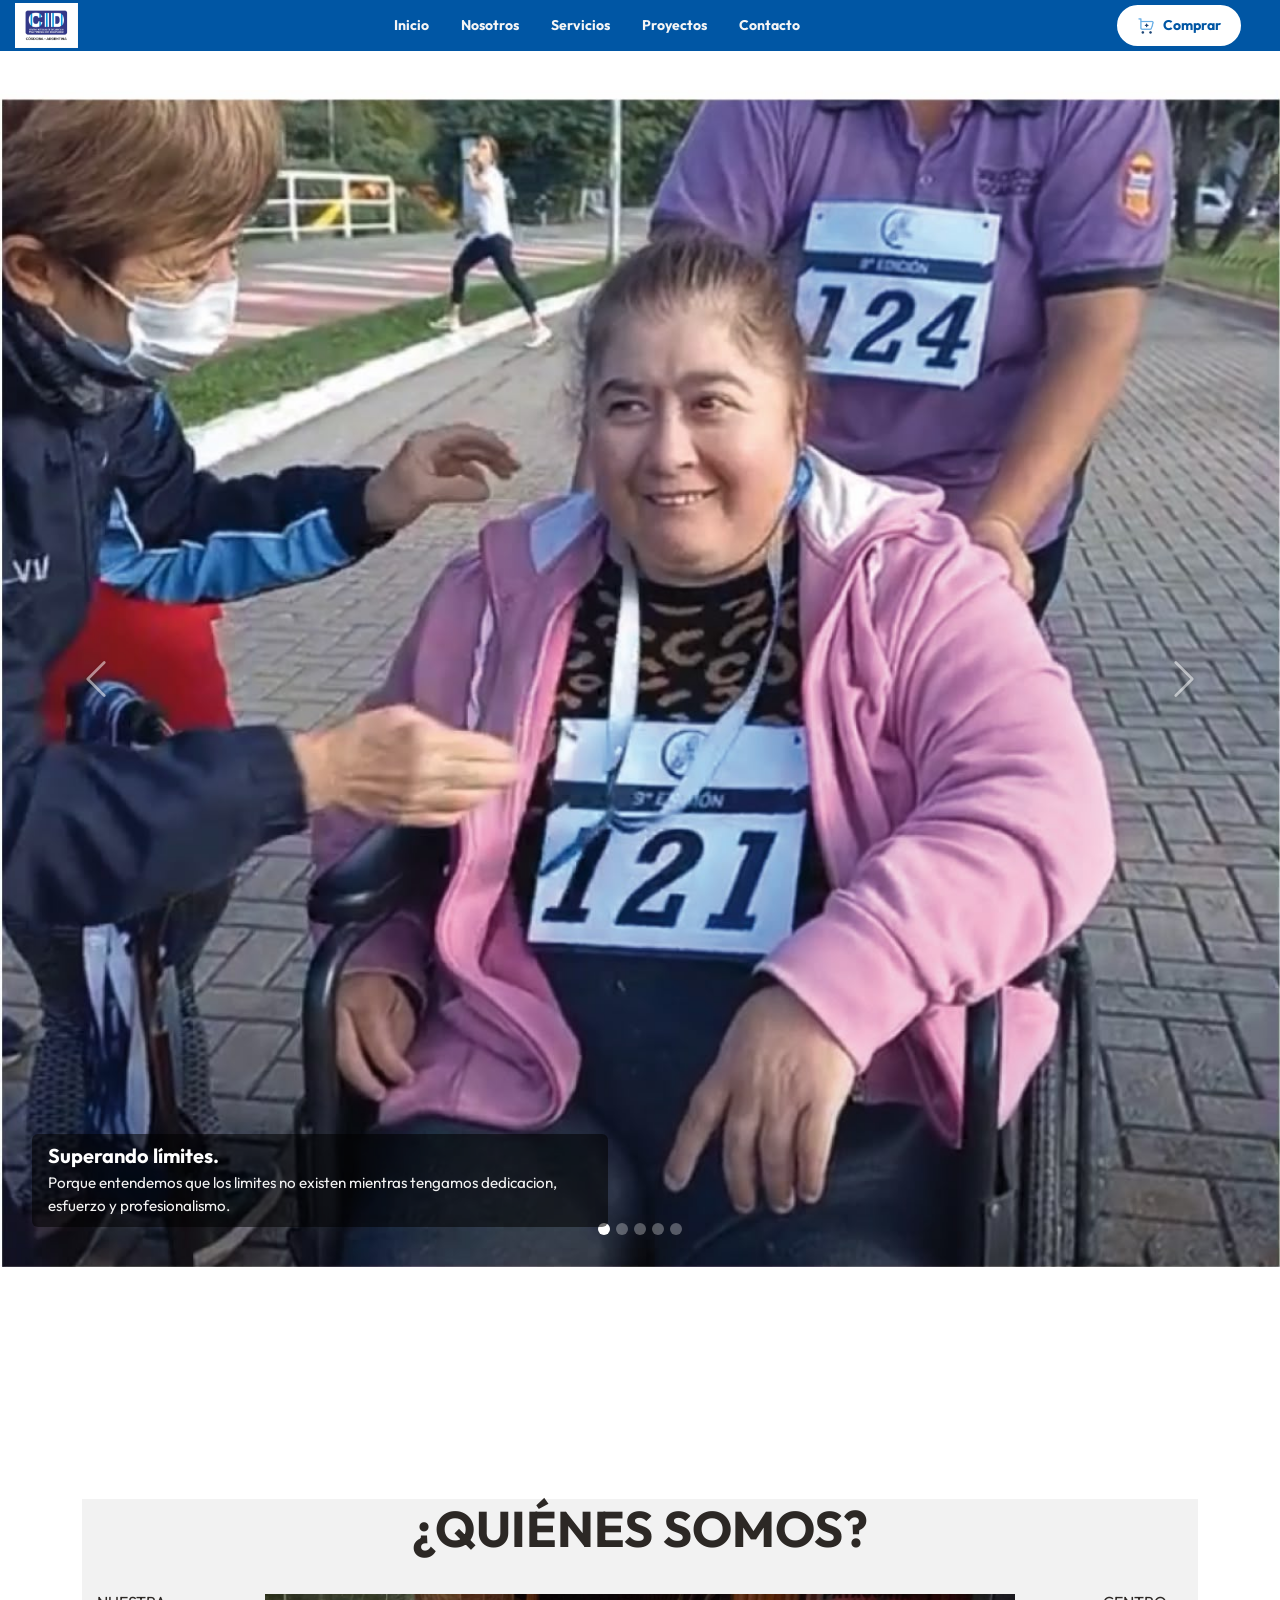
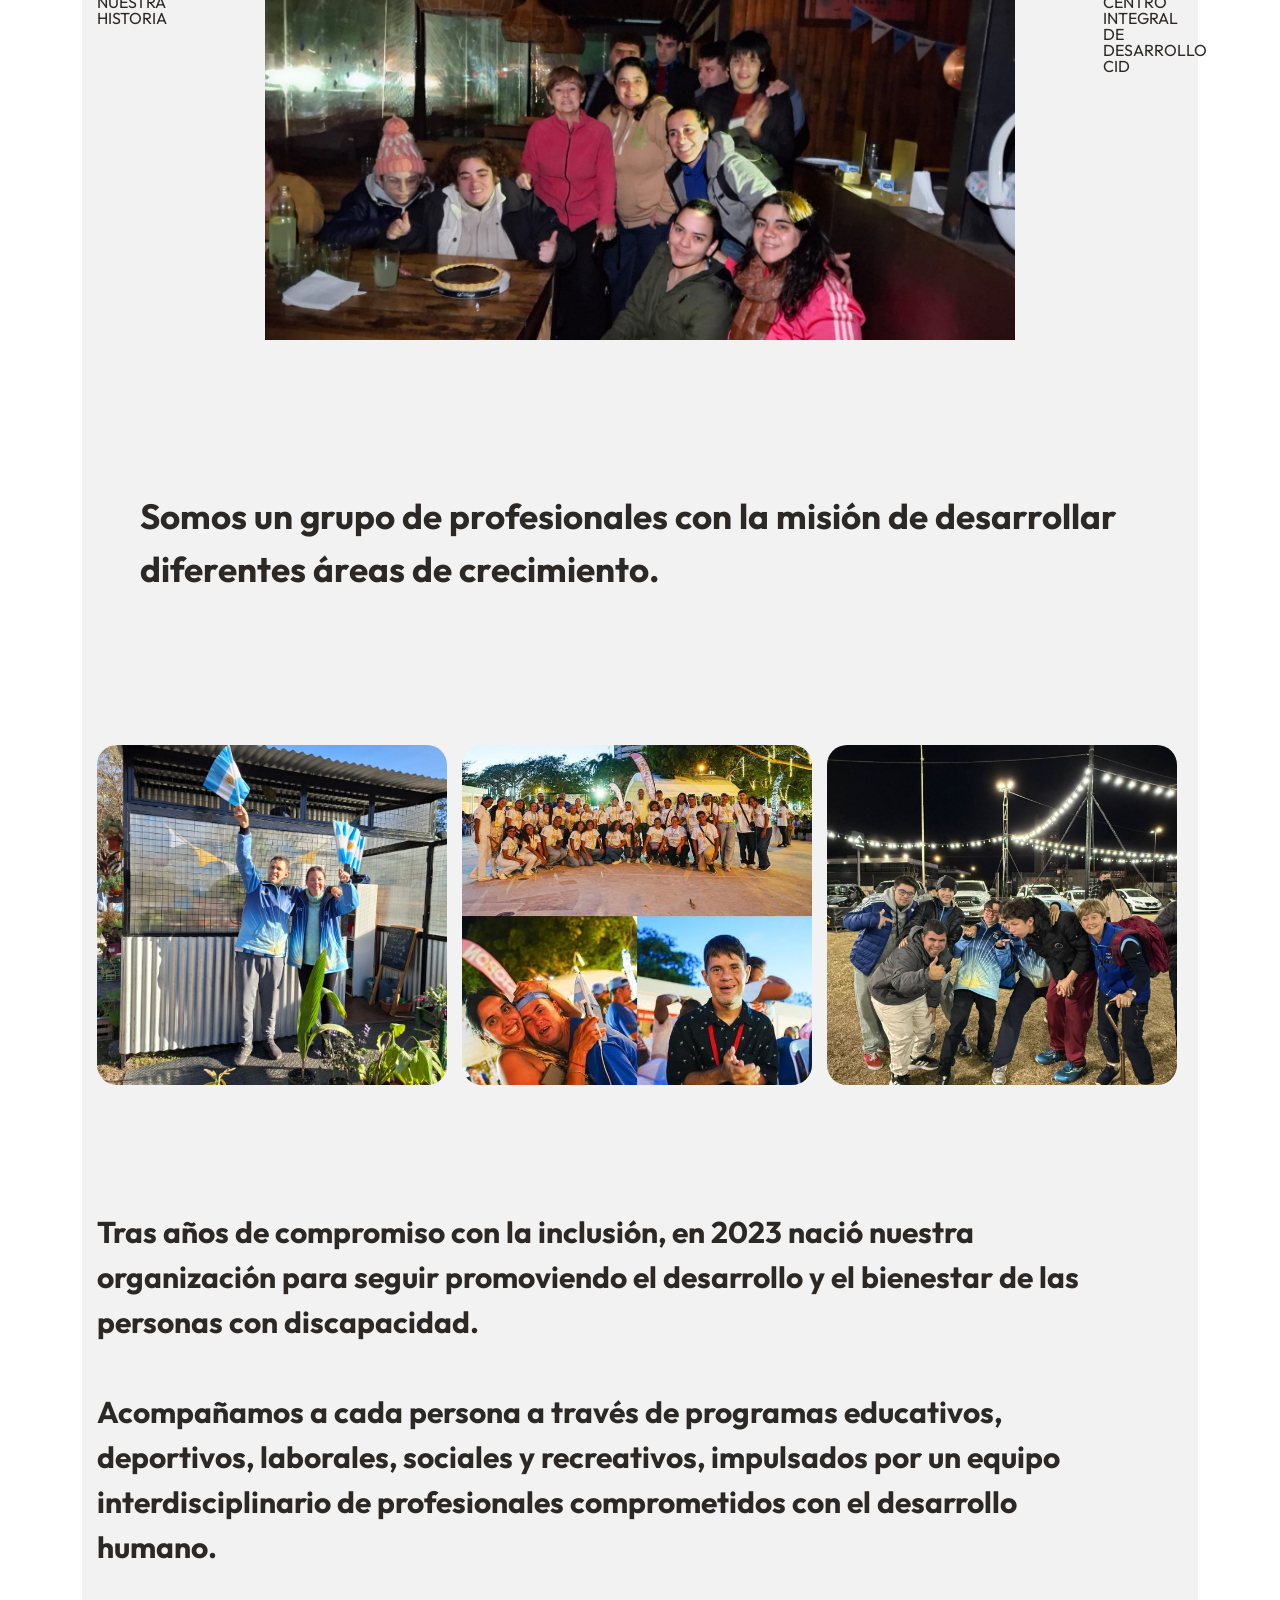
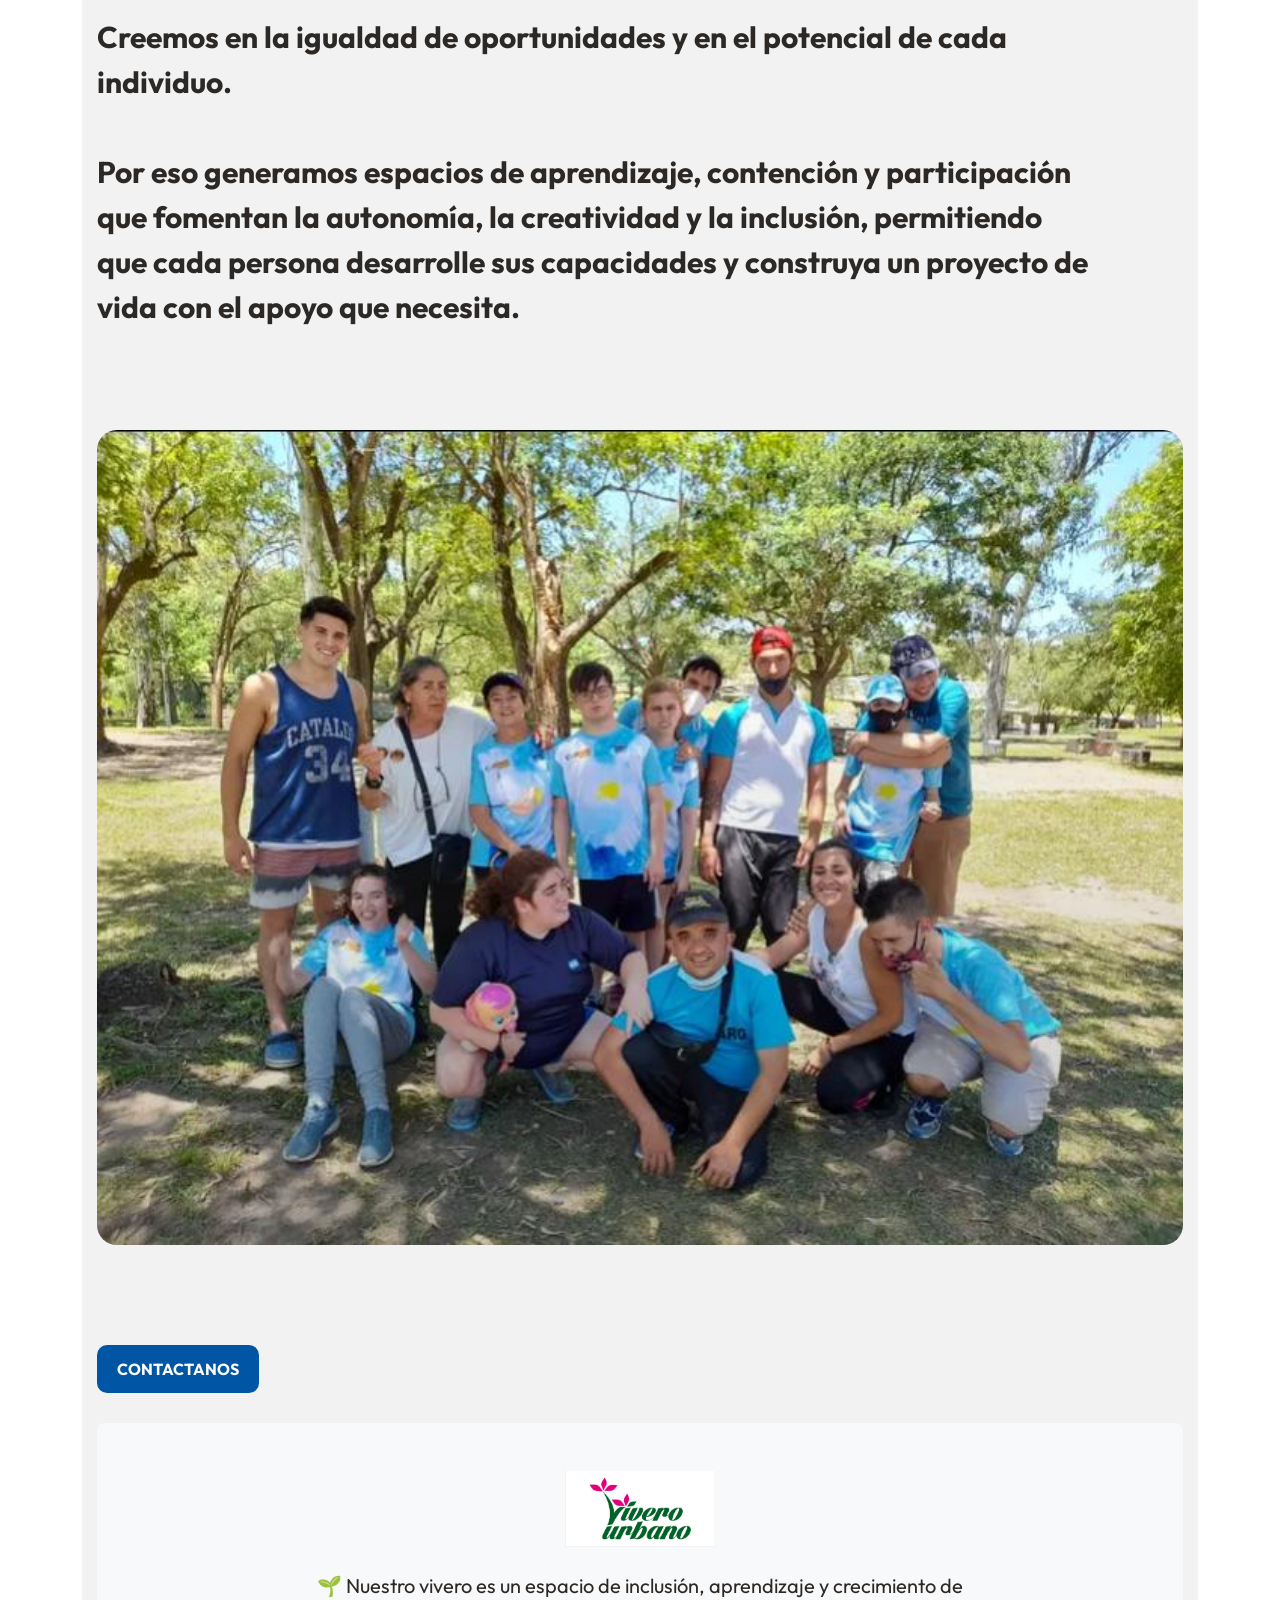
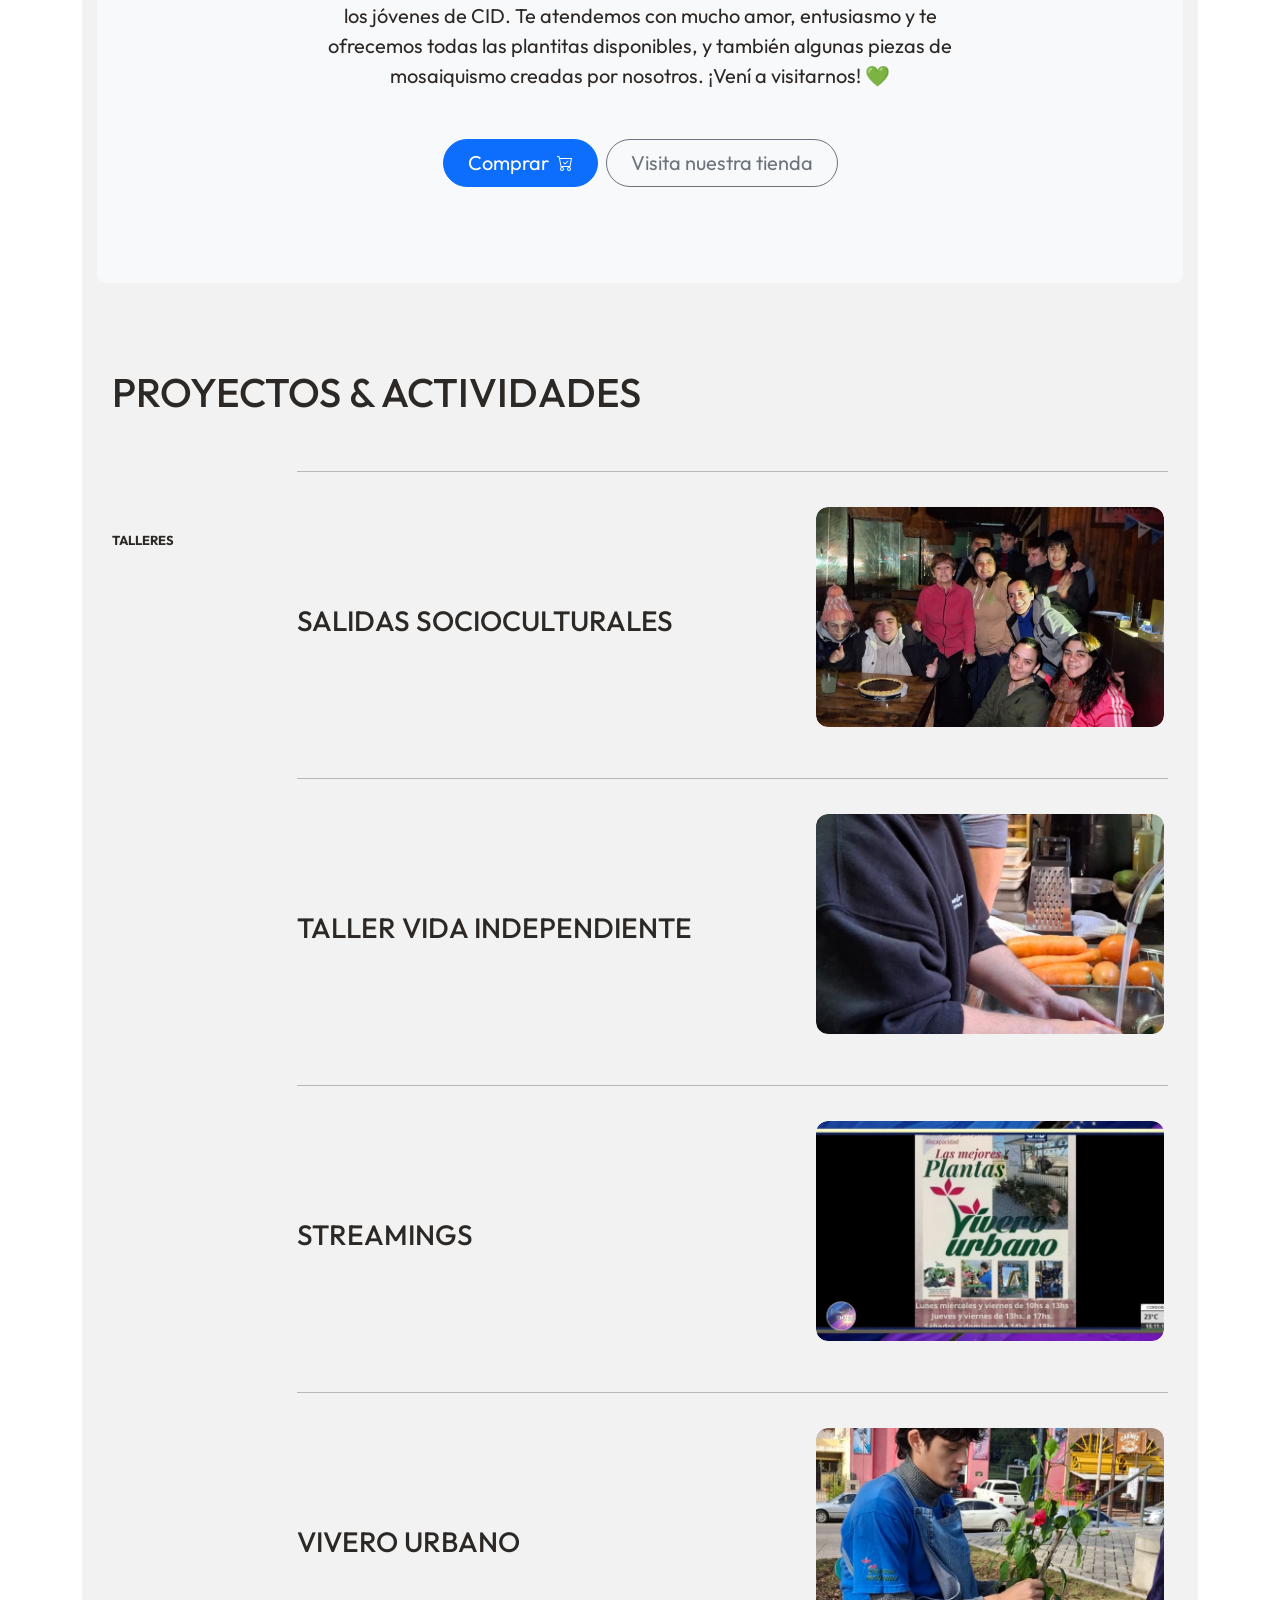
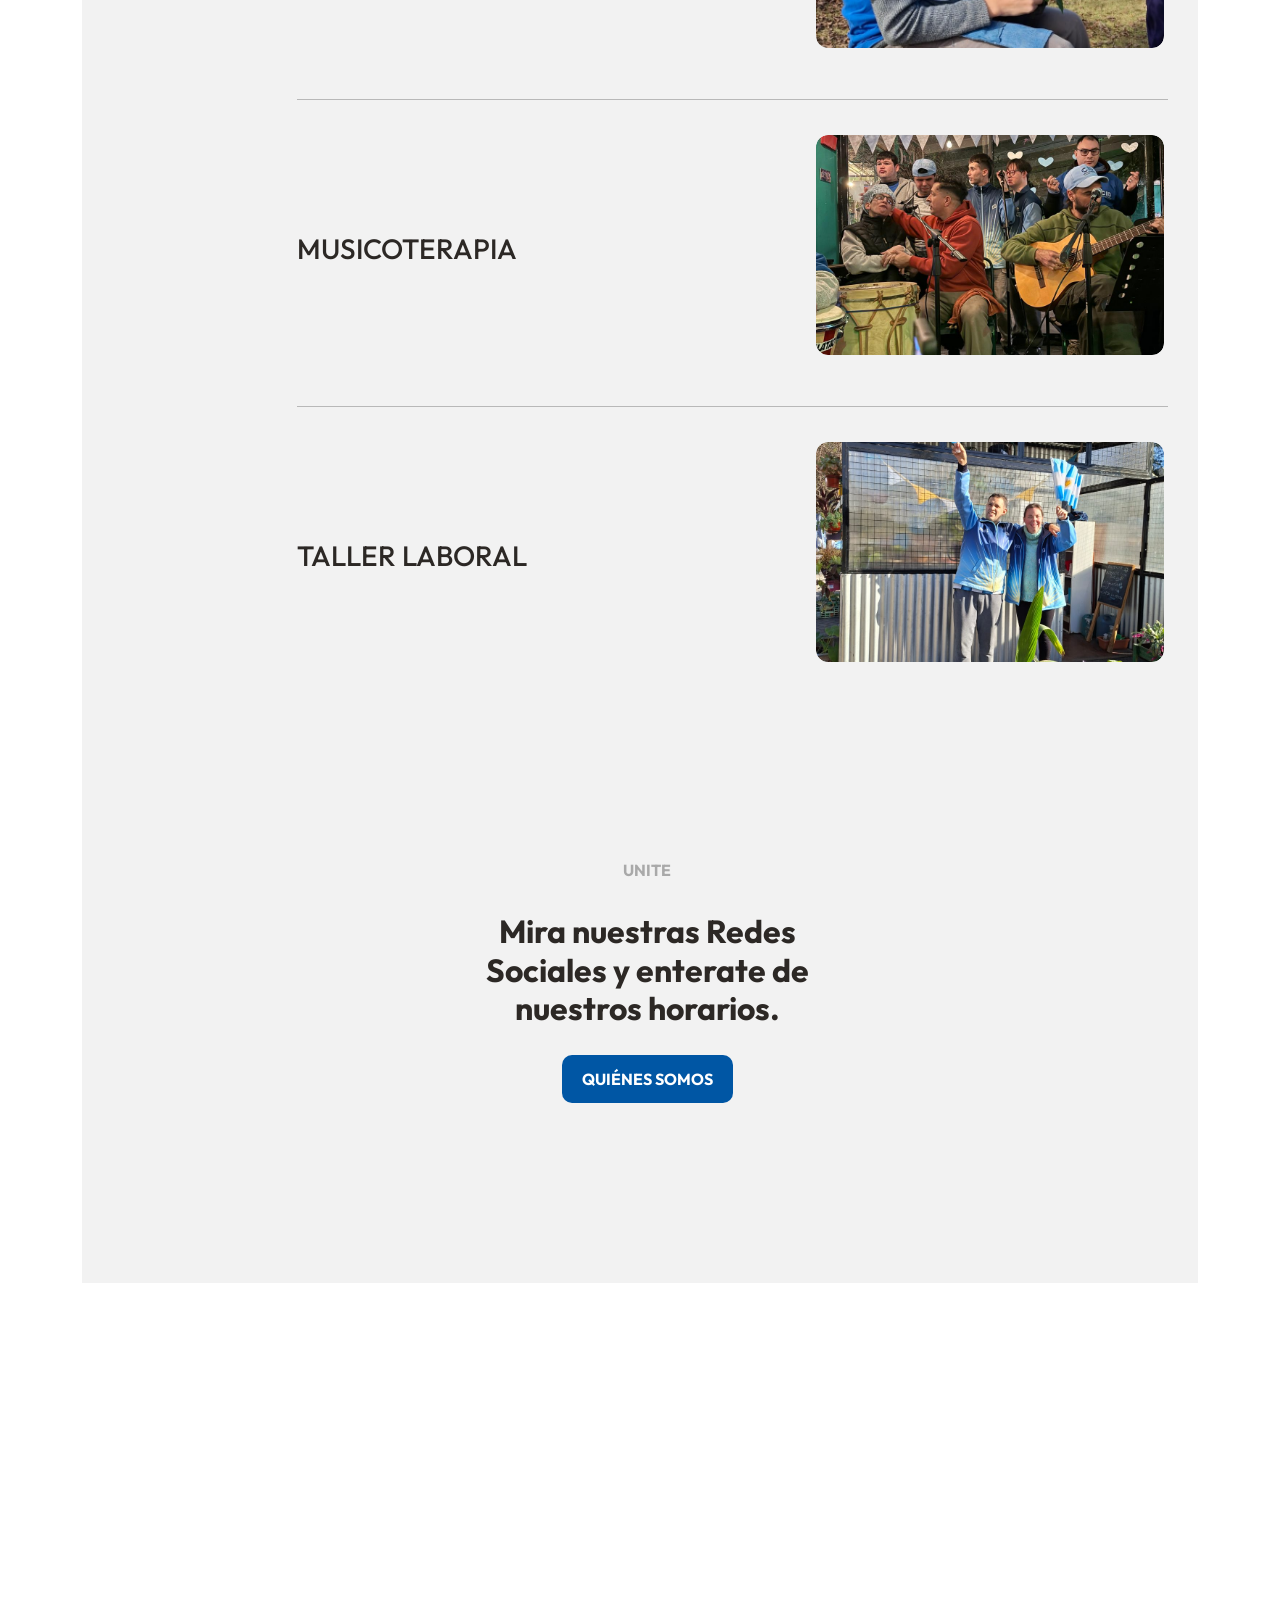
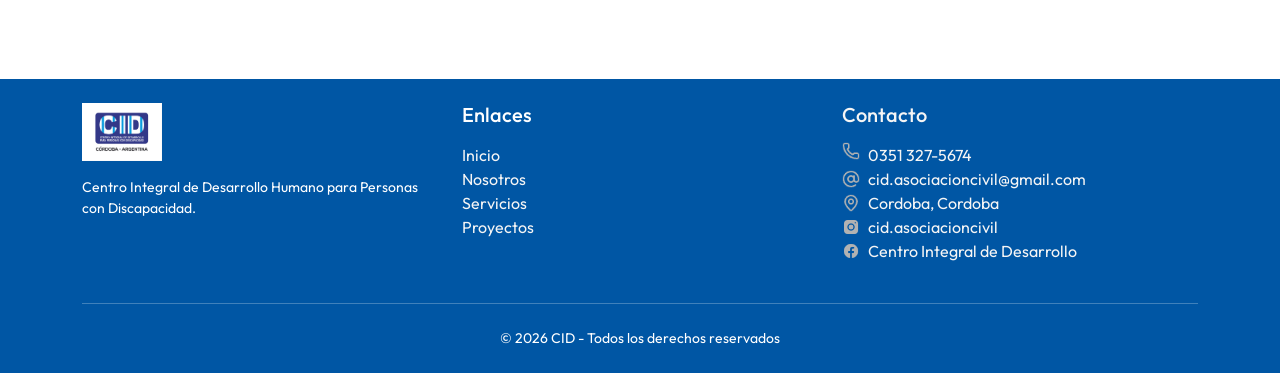
==== commit 17f9ac74: "Update organization description and add workshops section" ====
--- a/index.html
+++ b/index.html
@@ -159,7 +159,7 @@
       </div>
 
       <p class="detalle_qs ">
-        Desde hace más de 3 años, trabajamos para construir una sociedad más inclusiva, promoviendo el desarrollo y el bienestar de las personas con discapacidad.<br><br>
+        Tras años de compromiso con la inclusión, en 2023 nació nuestra organización para seguir promoviendo el desarrollo y el bienestar de las personas con discapacidad.<br><br>
 
         Acompañamos a cada persona a través de programas educativos, deportivos, laborales, sociales y recreativos, impulsados por un equipo interdisciplinario de profesionales comprometidos con el desarrollo humano.<br><br>
 
@@ -210,8 +210,10 @@
     </header>
 
     <div class="wrapper-actividades">
-
-        <section class="activities-list">
+    <div class="columna-talleres">
+        <span>TALLERES</span>
+    </div>
+    <section class="activities-list">
 
             <div class="contenido-actividades">
 
